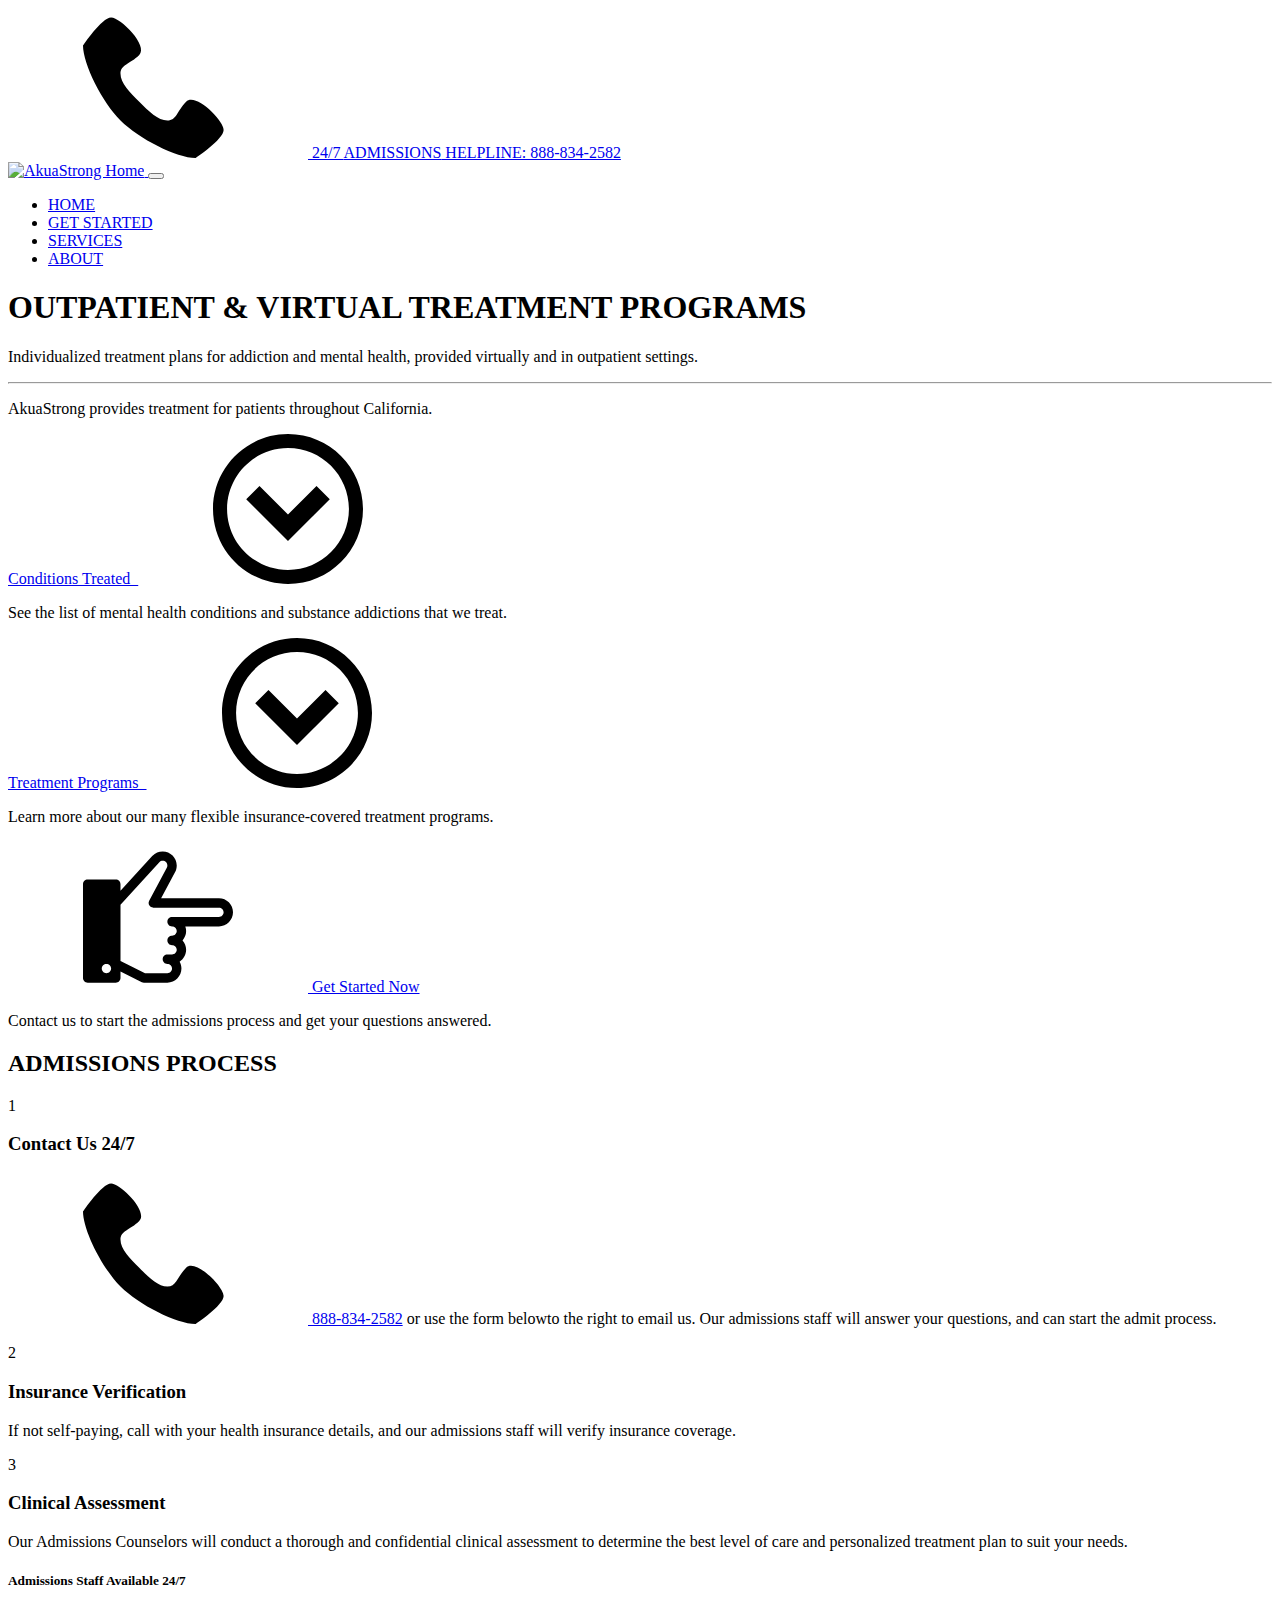
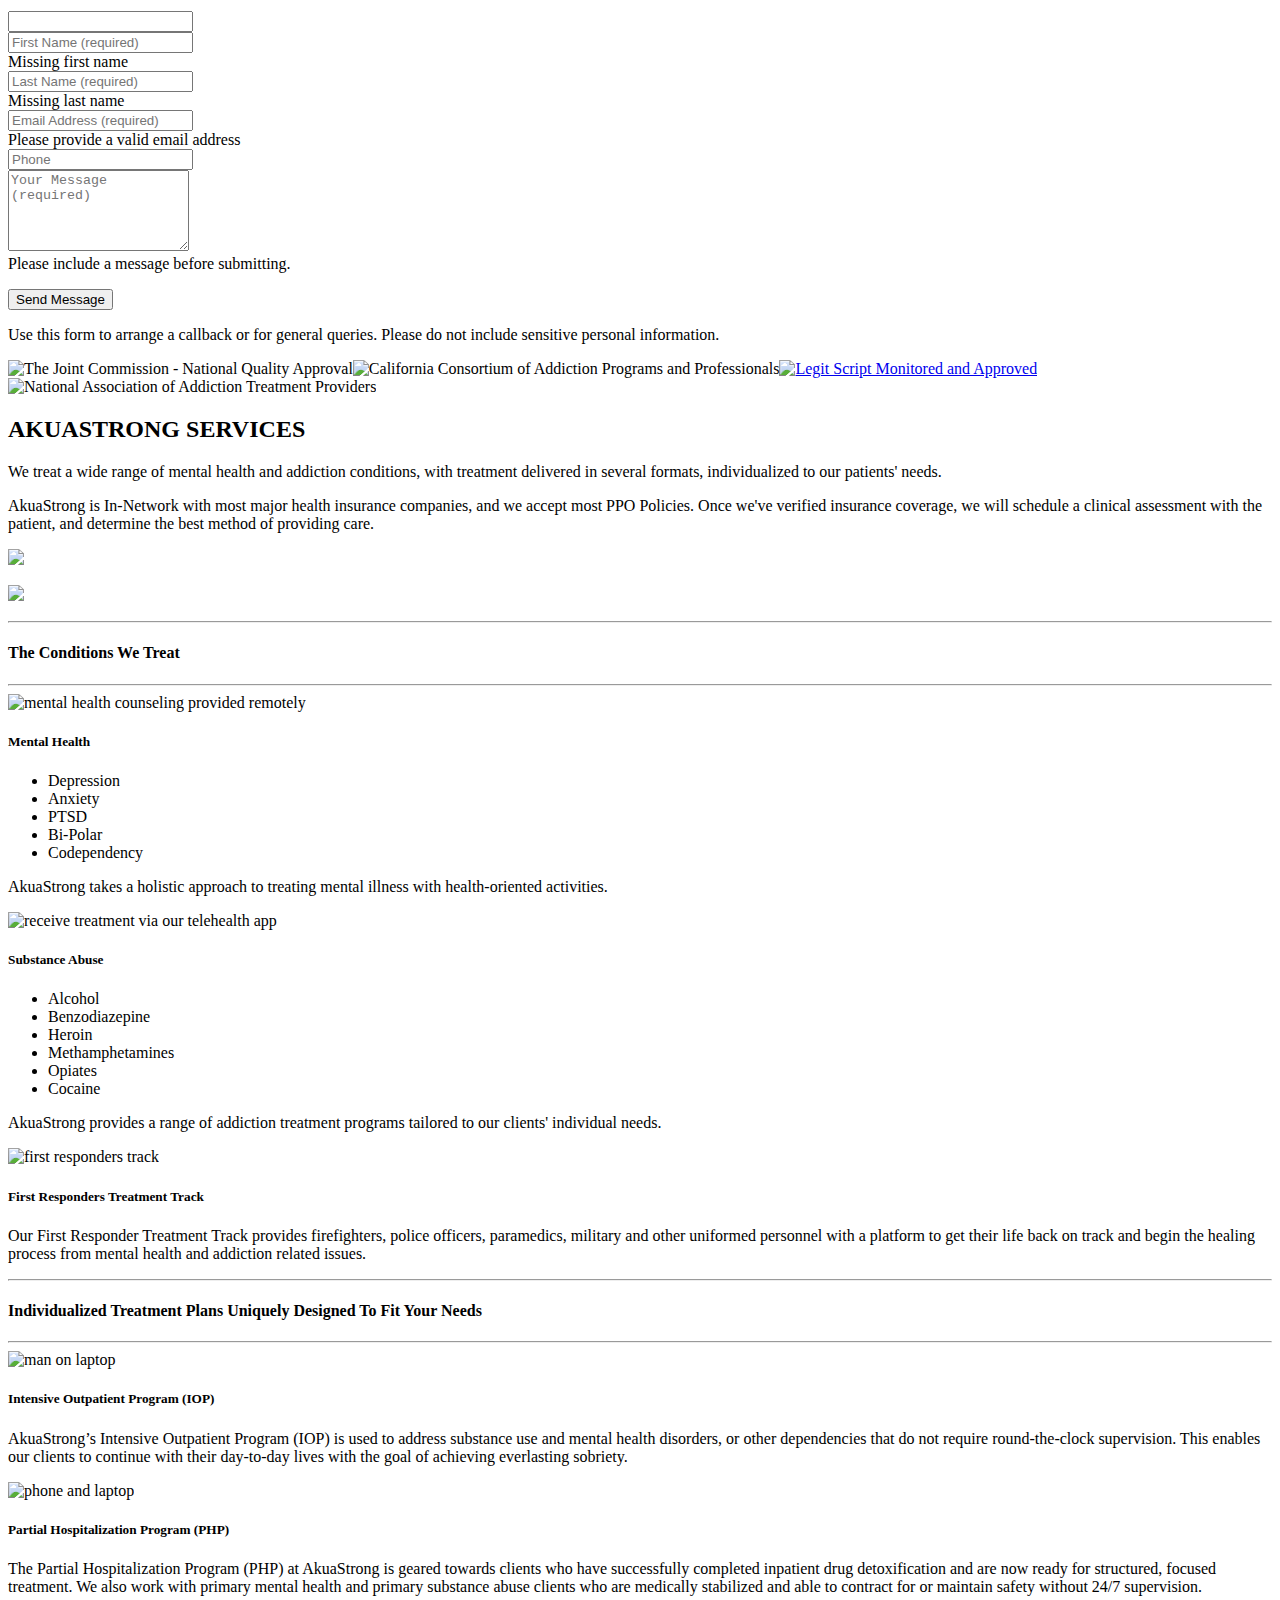
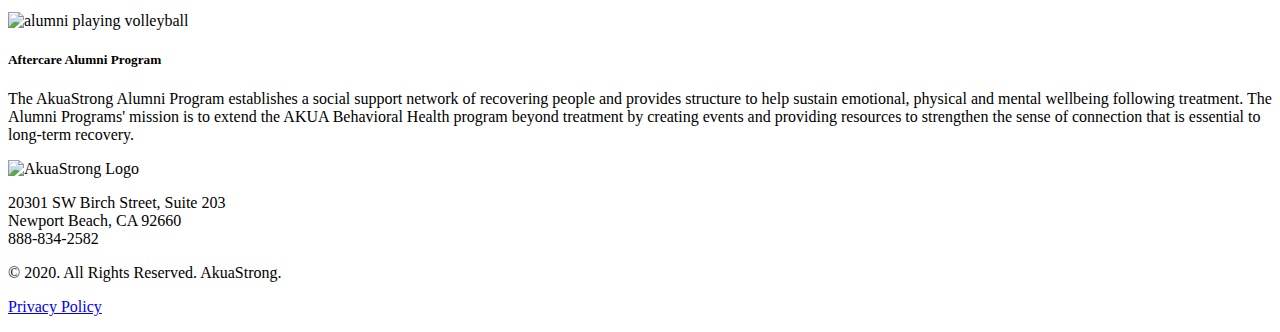
==== index.html @ c2edfc8f "add file" ====
<!DOCTYPE html><html lang="en"><head><meta charset="UTF-8"><script>(function(w,d,s,l,i){w[l]=w[l]||[];w[l].push({'gtm.start':new Date().getTime(),event:'gtm.js'});var f=d.getElementsByTagName(s)[0],j=d.createElement(s),dl=l!='dataLayer'?'&l='+l:'';j.async=true;j.src='https://www.googletagmanager.com/gtm.js?id='+i+dl;f.parentNode.insertBefore(j,f);})(window,document,'script','dataLayer','GTM-5LK37CJ');</script><meta name="viewport" content="width=device-width, initial-scale=1, shrink-to-fit=no"><link rel="shortcut icon" type="image/x-icon" href="images/favicon-082-32x32-1.png"><meta name="format-detection" content="telephone=no"><link rel="stylesheet" href="css/main.css"><meta name="robots" content="index, follow"/><title>Home Page | Akua Strong | Teletherapy for Mental Health and Addiction</title><meta name="description" content="Teletherapy for Mental Health and Addiction"></head><body data-spy="scroll" data-target="#navMenu" data-offset="104"><noscript><iframe src="https://www.googletagmanager.com/ns.html?id=GTM-5LK37CJ"height="0" width="0" style="display:none;visibility:hidden"></iframe></noscript><svg aria-hidden="true" style="position: absolute; width: 0; height: 0; overflow: hidden;" version="1.1"xmlns="http://www.w3.org/2000/svg" xmlns:xlink="http://www.w3.org/1999/xlink"><defs><symbol id="icon-phone" viewBox="0 0 32 32"><title>phone</title><path d="M22 20c-2 2-2 4-4 4s-4-2-6-4-4-4-4-6 2-2 4-4-4-8-6-8-6 6-6 6c0 4 4.109 12.109 8 16s12 8 16 8c0 0 6-4 6-6s-6-8-8-6z"></path></symbol><symbol id="icon-point-right" viewBox="0 0 32 32"><title>point-right</title><path d="M13 30h5c1.654 0 3-1.346 3-3 0-0.535-0.14-1.037-0.387-1.472 0.833-0.534 1.387-1.467 1.387-2.528 0-0.768-0.29-1.469-0.766-2 0.476-0.531 0.766-1.232 0.766-2 0-0.35-0.060-0.687-0.171-1h7.171c1.654 0 3-1.346 3-3s-1.346-3-3-3h-12.334l2.932-5.501c0.262-0.454 0.401-0.973 0.401-1.499 0-1.654-1.346-3-3-3-0.824 0-1.592 0.327-2.163 0.922-0.007 0.008-0.015 0.015-0.022 0.023l-6.815 7.474v-1.419c0-0.552-0.448-1-1-1h-6c-0.552 0-1 0.448-1 1v20c0 0.552 0.448 1 1 1h6c0.552 0 1-0.448 1-1v-1.382l4.553 2.276c0.139 0.069 0.292 0.106 0.447 0.106zM5 28c-0.552 0-1-0.448-1-1s0.448-1 1-1 1 0.448 1 1-0.448 1-1 1zM13.236 28l-5.236-2.618v-11.995l8.287-9.088c0.19-0.193 0.443-0.299 0.713-0.299 0.551 0 1 0.449 1 1 0 0.171-0.041 0.332-0.122 0.479-0.010 0.017-0.020 0.033-0.029 0.051l-3.732 7c-0.165 0.31-0.156 0.684 0.025 0.985s0.506 0.485 0.857 0.485h14c0.551 0 1 0.449 1 1s-0.449 1-1 1h-10c-0.552 0-1 0.448-1 1s0.448 1 1 1c0.551 0 1 0.449 1 1s-0.449 1-1 1c-0.552 0-1 0.448-1 1s0.448 1 1 1c0.551 0 1 0.449 1 1s-0.449 1-1 1h-1c-0.552 0-1 0.448-1 1s0.448 1 1 1c0.551 0 1 0.449 1 1s-0.449 1-1 1h-4.764z"></path></symbol><symbol id="icon-circle-up" viewBox="0 0 32 32"><title>circle-up</title><path d="M0 16c0 8.837 7.163 16 16 16s16-7.163 16-16-7.163-16-16-16-16 7.163-16 16zM29 16c0 7.18-5.82 13-13 13s-13-5.82-13-13 5.82-13 13-13 13 5.82 13 13z"></path><path d="M22.086 20.914l2.829-2.829-8.914-8.914-8.914 8.914 2.828 2.828 6.086-6.086z"></path></symbol><symbol id="icon-circle-down" viewBox="0 0 32 32"><title>circle-down</title><path d="M32 16c0-8.837-7.163-16-16-16s-16 7.163-16 16 7.163 16 16 16 16-7.163 16-16zM3 16c0-7.18 5.82-13 13-13s13 5.82 13 13-5.82 13-13 13-13-5.82-13-13z"></path><path d="M9.914 11.086l-2.829 2.829 8.914 8.914 8.914-8.914-2.828-2.828-6.086 6.086z"></path></symbol><symbol id="icon-enlarge2" viewBox="0 0 32 32"><title>enlarge2</title><path d="M32 0v13l-5-5-6 6-3-3 6-6-5-5zM14 21l-6 6 5 5h-13v-13l5 5 6-6z"></path></symbol><symbol id="icon-shrink2" viewBox="0 0 32 32"><title>shrink2</title><path d="M14 18v13l-5-5-6 6-3-3 6-6-5-5zM32 3l-6 6 5 5h-13v-13l5 5 6-6z"></path></symbol></defs></svg><header class="fixed-top shadow bg-gradient-dark"><div class="container-fluid p-0"><div id="actionbar" class="container-fluid bg-light px-0"><div class="row"><div class="col"><a class="btn btn-danger" href="tel:+1-888-834-2582" role="button"><svg class="icon icon-125 icon-phone"><use xlink:href="#icon-phone"></use></svg>&nbsp;24/7 <span class="d-none d-sm-inline-block">ADMISSIONS</span>&nbsp;HELPLINE: 888-834-2582 </a></div></div></div><div class="container px-0"><div id="nav-panel" class="navbar navbar-expand-md navbar-dark"><a class="logo" href="#top"> <img src="images/ASLogo-White.svg" height="50px" alt="AkuaStrong Home" class=""> </a><button class="navbar-toggler ml-auto" type="button" data-toggle="collapse" data-target="#navMenu"aria-controls="navMenu" aria-expanded="false" aria-label="Toggle navigation"><span class="navbar-toggler-icon"></span></button><nav class="collapse navbar-collapse" id="navMenu"><ul class="navbar-nav ml-auto text-nowrap"><li><a class="nav-link" href="#top" title="top of page">HOME</a></li><li><a class="nav-link" href="#contact-us" title="contact">GET STARTED</a></li><li><a class="nav-link" href="#services" title="frequently asked questions">SERVICES</a></li><li><a class="nav-link" href="about.html" title="About us">ABOUT</a></li></ul></nav></div></div></div></header><main><section id="top" class="container-fluid"><div id="hero-panel" class="row justify-content-center"><div class="col"><div class="container px-0 px-md-3"><div class="jumbotron"><div class="sg-blur-underneath mb-1"><h1>OUTPATIENT &amp; VIRTUAL TREATMENT PROGRAMS</h1></div><div class="sg-blur-underneath"><p class="lead text-max-width">Individualized treatment plans for addiction and mental health, provided virtually and in outpatient settings.</p></div><hr class="my-4 my-lg-5 border-info"><p class="lead font-weight-bold mb-4">AkuaStrong provides treatment for patients throughout California.</p></div></div></div></div></section><div class="container-fluid bg-gradient-secondary"><div class="row"><div class="col"><div id="hero-subpanel" class="container px-0"><div class="row justify-content-center no-gutters"><div class="col-12 col-sm-6 col-md-4"><aside class="card mx-3 mx-md-2 mx-lg-4"><div class="card-body"><a class="btn btn-secondary mb-2 stretched-link text-nowrap" href="#conditions-treated" role="button">Conditions Treated&nbsp;&nbsp;<svg class="icon icon-circle-down"><use xlink:href="#icon-circle-down"></use></svg></a><p>See the list of mental health conditions and substance addictions that we treat.</p></div></aside></div><div class="col-12 col-sm-6 col-md-4"><aside class="card mx-3 mx-md-2 mx-lg-4"><div class="card-body"><a class="btn btn-secondary mb-2 stretched-link text-nowrap" href="#treatment-programs" role="button">Treatment Programs&nbsp;&nbsp;<svg class="icon icon-circle-down"><use xlink:href="#icon-circle-down"></use></svg></a><p>Learn more about our many flexible insurance-covered treatment programs.</p></div></aside></div><div class="col-12 col-sm-6 col-md-4"><aside class="card mx-3 mx-md-2 mx-lg-4"><div class="card-body"><a class="btn btn-danger mb-2 stretched-link text-nowrap" href="#contact-us" role="button"><svg class="icon icon-point-right icon-125"><use xlink:href="#icon-point-right"></use></svg>&nbsp;Get Started Now</a><p>Contact us to start the admissions process and get your questions answered.</p></div></aside></div></div></div></div></div></div><div class="container-fluid sg-border-top-cyan"><div class="row justify-content-center"><div class="col"><section id="contact-us" class="container sg-main-section"><div class="row mb-2"><div class="col-12 col-md-6"><h2 class="">ADMISSIONS PROCESS</h2><div id="admit-process" class="container px-0"><div class="row mb-3"><div class="col-3"><div class="sg-circle mx-auto"><span>1</span></div></div><div class="col-9"><h3 class="text-dark">Contact Us 24/7</h3><p><a class="text-danger font-weight-bold" href="tel:+1-888-834-2582"><svg class="icon icon-phone"><use xlink:href="#icon-phone"></use></svg>&nbsp;888-834-2582</a> or use the form&nbsp;<span class="d-md-none">below</span><span class="d-none d-md-inline-block">to the right</span> to email us. Our admissions staff will answer your questions, and can start the admit process.</p></div></div><div class="row mb-3"><div class="col-3"><div class="sg-circle mx-auto"><span>2</span></div></div><div class="col-9"><h3 class="text-dark">Insurance Verification</h3><p>If not self-paying, call with your health insurance details, and our admissions staff will verify insurance coverage.</p></div></div><div class="row mb-3"><div class="col-3"><div class="sg-circle mx-auto"><span>3</span></div></div><div class="col-9"><h3 class="text-dark">Clinical Assessment</h3><p>Our Admissions Counselors will conduct a thorough and confidential clinical assessment to determine the best level of care and personalized treatment plan to suit your needs.</p></div></div></div></div><div id="contactform-container" class="col-12 col-md-6 p-3 mb-3 contactform-focus"><h5 class="text-center text-white bg-gradient-secondary rounded-lg py-1">Admissions Staff Available 24/7</h5><form name="sendmessageform" class="needs-validation" novalidate method="POST" data-netlify="true" netlify-honeypot="salutation" action="/confirm.html"><div class="form-row mb-3"><div class="col-2 d-none"><input id="salutation" type="text" name="salutation" class="form-control"></div><div class="col"><input id="first_contact_field" type="text" name="first_name" class="form-control" placeholder="First Name (required)" required aria-label="first name"><div class="invalid-feedback">Missing first name</div></div><div class="col"><input type="text" name="last_name" class="form-control" placeholder="Last Name (required)" required aria-label="last name"><div class="invalid-feedback">Missing last name</div></div></div><div class="form-row mb-3"><div class="col"><input id="input-email" oninput="updateSubject(this.value)" type="email" name="email" class="form-control" placeholder="Email Address (required)" required aria-label="provide email address"><div class="invalid-feedback">Please provide a valid email address</div><input id="output-email-subject" type="hidden" name="subject" value="webform submission"></div></div><div class="form-row mb-3"><div class="col"><input type="tel" name="phone" class="form-control" placeholder="Phone" aria-label="provide phone number"></div></div><div class="form-row mb-3"><div class="col"><textarea name="message" rows="5" class="form-control" placeholder="Your Message (required)" required aria-label="type your message"></textarea><div class="invalid-feedback">Please include a message before submitting.</div></div></div><div class="form-row"><div class="col"><p><button type="submit" class="btn btn-danger" aria-label="submit form">Send Message</button></p><p class="">Use this form to arrange a callback or for general queries. Please do not include sensitive personal information.</p></div></div></form></div></div><div id="cert-panel" class="row text-center"><div class="col-12 col-lg-6 justify-content-between"><img class="img-fluid my-2 mx-2 mx-md-4 mx-lg-2 mx-xl-4" src="images/JCAHO.png" alt="The Joint Commission - National Quality Approval"><img class="img-fluid my-2 mx-2 mx-md-4 mx-lg-2 mx-xl-4" src="images/CCAPP.png" alt="California Consortium of Addiction Programs and Professionals"><a href="https://www.legitscript.com/websites/akuastrong.com/" target="_blank" title="Verify LegitScript Approval"><img class="img-fluid my-2 mx-2 mx-md-4 mx-lg-2 mx-xl-4" src="https://static.legitscript.com/seals/7613308.png" alt="Legit Script Monitored and Approved"></a></div><div class="col-12 col-lg-6"><img class="img-fluid my-2 mx-1 mx-md-2 mx-lg-4" src="images/naatp.png" alt="National Association of Addiction Treatment Providers"></div></div></section></div></div></div><div class="container-fluid sg-border-top-cyan"><div class="row justify-content-center"><div class="col"><section id="services" class="container sg-main-section"><div class="row"><div class="col-12 col-sm-6 col-lg-5"><h2><span class="text-info">AKUA</span>STRONG SERVICES</h2><p class="sg-max-text-width">We treat a wide range of mental health and addiction conditions, with treatment delivered in several formats, individualized to our patients' needs.</p><p class="sg-max-text-width">AkuaStrong is In-Network with most major health insurance companies, and we accept most PPO Policies. Once we've verified insurance coverage, we will schedule a clinical assessment with the patient, and determine the best method of providing care.</p></div><div class="col-12 col-sm-6 col-lg-7"><div class="container"><div class="row"><div class="col-12 col-lg-6 text-center"><p><img class="img-fluid" src="images/in-network-panel.jpg"></p></div><div class="col-12 col-lg-6 text-center"><p><img class="img-fluid" src="images/accepted-ppo.jpg"></p></div></div></div></div></div><div id="conditions-treated"></div><div class="row"><div class="col my-4"><hr class="w-75 border-info"><h4 class="text-dark text-center">The Conditions We Treat</h4><hr class="w-75 border-info"></div></div><div class="row"><div class="col-12 col-lg-4 mb-3"><div class="sg-3set-card"><div class="row no-gutters align-items-center justify-content-center"><div class="col-md-4 col-lg-12 sg-3col-card-img-wrap bg-gradient-secondary"><img src="images/remote-counseling.jpg" class="card-img" alt="mental health counseling provided remotely"></div><div class="col-md-8 col-lg-12 sg-3col-card-body-wrap"><div class="card-body"><h5 class="card-title">Mental Health</h5><ul><li>Depression</li><li>Anxiety</li><li>PTSD</li><li>Bi-Polar</li><li>Codependency</li></ul><p class="card-text">AkuaStrong takes a holistic approach to treating mental illness with health-oriented activities.</p></div></div></div></div></div><div class="col-12 col-lg-4 mb-3"><div class="sg-3set-card"><div class="row no-gutters align-items-center justify-content-center"><div class="col-md-4 col-lg-12 sg-3col-card-img-wrap bg-gradient-secondary"><img src="images/telehealth-app.jpg" class="card-img" alt="receive treatment via our telehealth app"></div><div class="col-md-8 col-lg-12 sg-3col-card-body-wrap"><div class="card-body"><h5 class="card-title">Substance Abuse</h5><ul class="card-text"><li>Alcohol</li><li>Benzodiazepine</li><li>Heroin</li><li>Methamphetamines</li><li>Opiates</li><li>Cocaine</li></ul><p class="card-text">AkuaStrong provides a range of addiction treatment programs tailored to our clients' individual needs.</p></div></div></div></div></div><div class="col-12 col-lg-4 mb-3"><div class="sg-3set-card"><div class="row no-gutters align-items-center justify-content-center"><div class="col-md-4 col-lg-12 sg-3col-card-img-wrap bg-gradient-secondary"><img src="images/first-responders-treatment.jpg" class="card-img" alt="first responders track"></div><div class="col-md-8 col-lg-12 sg-3col-card-body-wrap"><div class="card-body"><h5 class="card-title">First Responders Treatment Track</h5><p class="card-text">Our First Responder Treatment Track provides firefighters, police officers, paramedics, military and other uniformed personnel with a platform to get their life back on track and begin the healing process from mental health and addiction related issues.</p></div></div></div></div></div></div><div id="treatment-programs"></div><div class="row"><div class="col my-4"><hr class="w-75 border-info"><h4 class="text-dark text-center">Individualized Treatment Plans Uniquely Designed To Fit Your Needs</h4><hr class="w-75 border-info"></div></div><div class="row"><div class="col-12 col-lg-4 mb-3"><div class="sg-3set-card"><div class="row no-gutters align-items-center justify-content-center"><div class="col-md-4 col-lg-12 sg-3col-card-img-wrap bg-gradient-secondary order-1"><img src="images/man-on-laptop.jpg" class="card-img" alt="man on laptop"></div><div class="col-md-8 col-lg-12 sg-3col-card-body-wrap order-0"><div class="card-body"><h5 class="card-title">Intensive Outpatient Program (IOP)</h5><p class="card-text">AkuaStrong’s Intensive Outpatient Program (IOP) is used to address substance use and mental health disorders, or other dependencies that do not require round-the-clock supervision. This enables our clients to continue with their day-to-day lives with the goal of achieving everlasting sobriety.</p></div></div></div></div></div><div class="col-12 col-lg-4 mb-3"><div class="sg-3set-card"><div class="row no-gutters align-items-center justify-content-center"><div class="col-md-4 col-lg-12 sg-3col-card-img-wrap bg-gradient-secondary order-1 order-md-0"><img src="images/phone-and-laptop.jpg" class="card-img" alt="phone and laptop"></div><div class="col-md-8 col-lg-12 sg-3col-card-body-wrap order-0 order-md-1"><div class="card-body"><h5 class="card-title">Partial Hospitalization Program (PHP)</h5><p class="card-text">The Partial Hospitalization Program (PHP) at AkuaStrong is geared towards clients who have successfully completed inpatient drug detoxification and are now ready for structured, focused treatment. We also work with primary mental health and primary substance abuse clients who are medically stabilized and able to contract for or maintain safety without 24/7 supervision.</p></div></div></div></div></div><div class="col-12 col-lg-4 mb-3"><div class="sg-3set-card"><div class="row no-gutters align-items-center justify-content-center"><div class="col-md-4 col-lg-12 sg-3col-card-img-wrap bg-gradient-secondary order-1"><img src="images/people-playing-volleyball.jpg" class="card-img" alt="alumni playing volleyball"></div><div class="col-md-8 col-lg-12 sg-3col-card-body-wrap order-0"><div class="card-body"><h5 class="card-title">Aftercare Alumni Program</h5><p class="card-text">The AkuaStrong Alumni Program establishes a social support network of recovering people and provides structure to help sustain emotional, physical and mental wellbeing following treatment. The Alumni Programs' mission is to extend the AKUA Behavioral Health program beyond treatment by creating events and providing resources to strengthen the sense of connection that is essential to long-term recovery.</p></div></div></div></div></div></div></section></div></div></div></main><footer class="py-5 bg-secondary text-white-50"><div class="container"><div class="row"><div class="col-lg-8"><p><img src="images/ASLogo-White.svg" height="50px" alt="AkuaStrong Logo"></p><p>20301 SW Birch Street, Suite 203<br/>Newport Beach, CA 92660<br/> 888-834-2582</p><p>&copy; 2020. All Rights Reserved. AkuaStrong.</p><p class="font-weight-bold"><a href="privacy-policy.html" class="text-white-50">Privacy Policy</a></p></div></div></div></footer><script src="js/jquery-3.5.1.slim.min.js"></script><script src="js/bootstrap.min.js"></script><script src="js/main.js"></script></body></html>
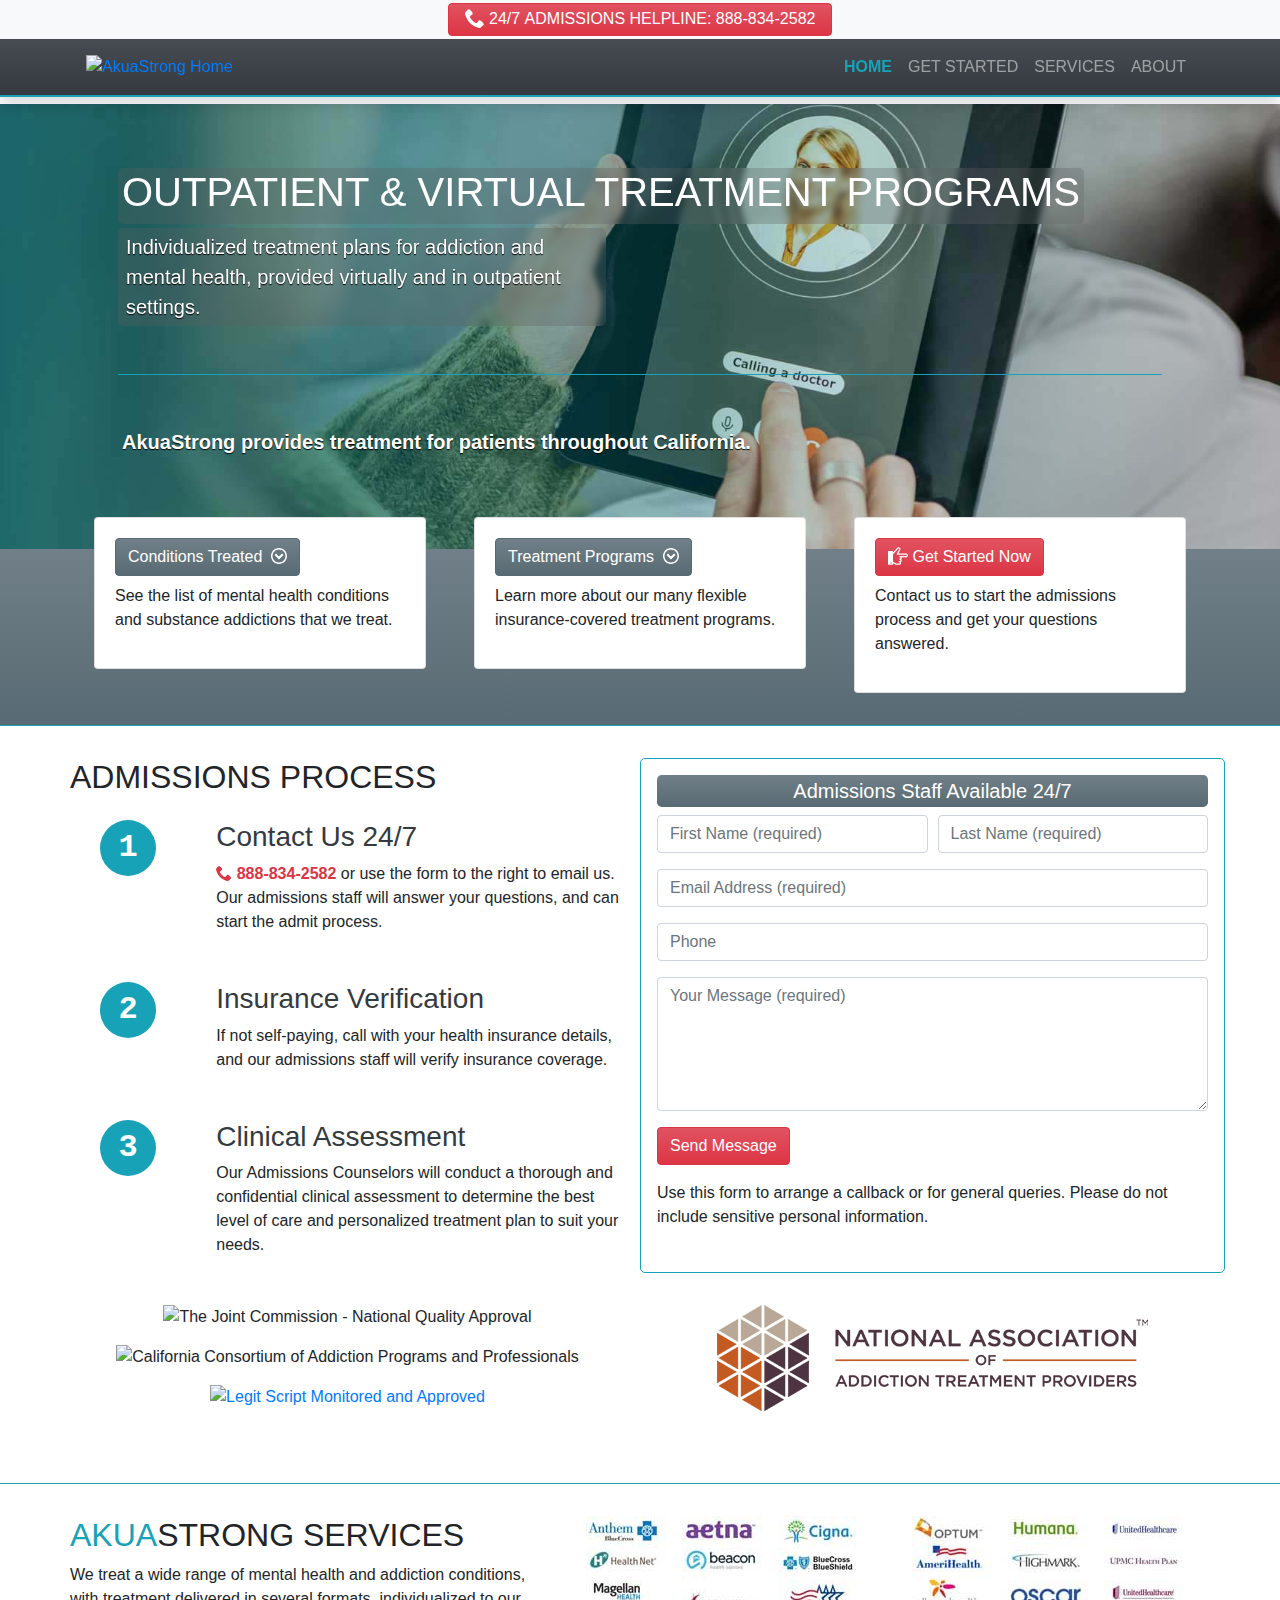
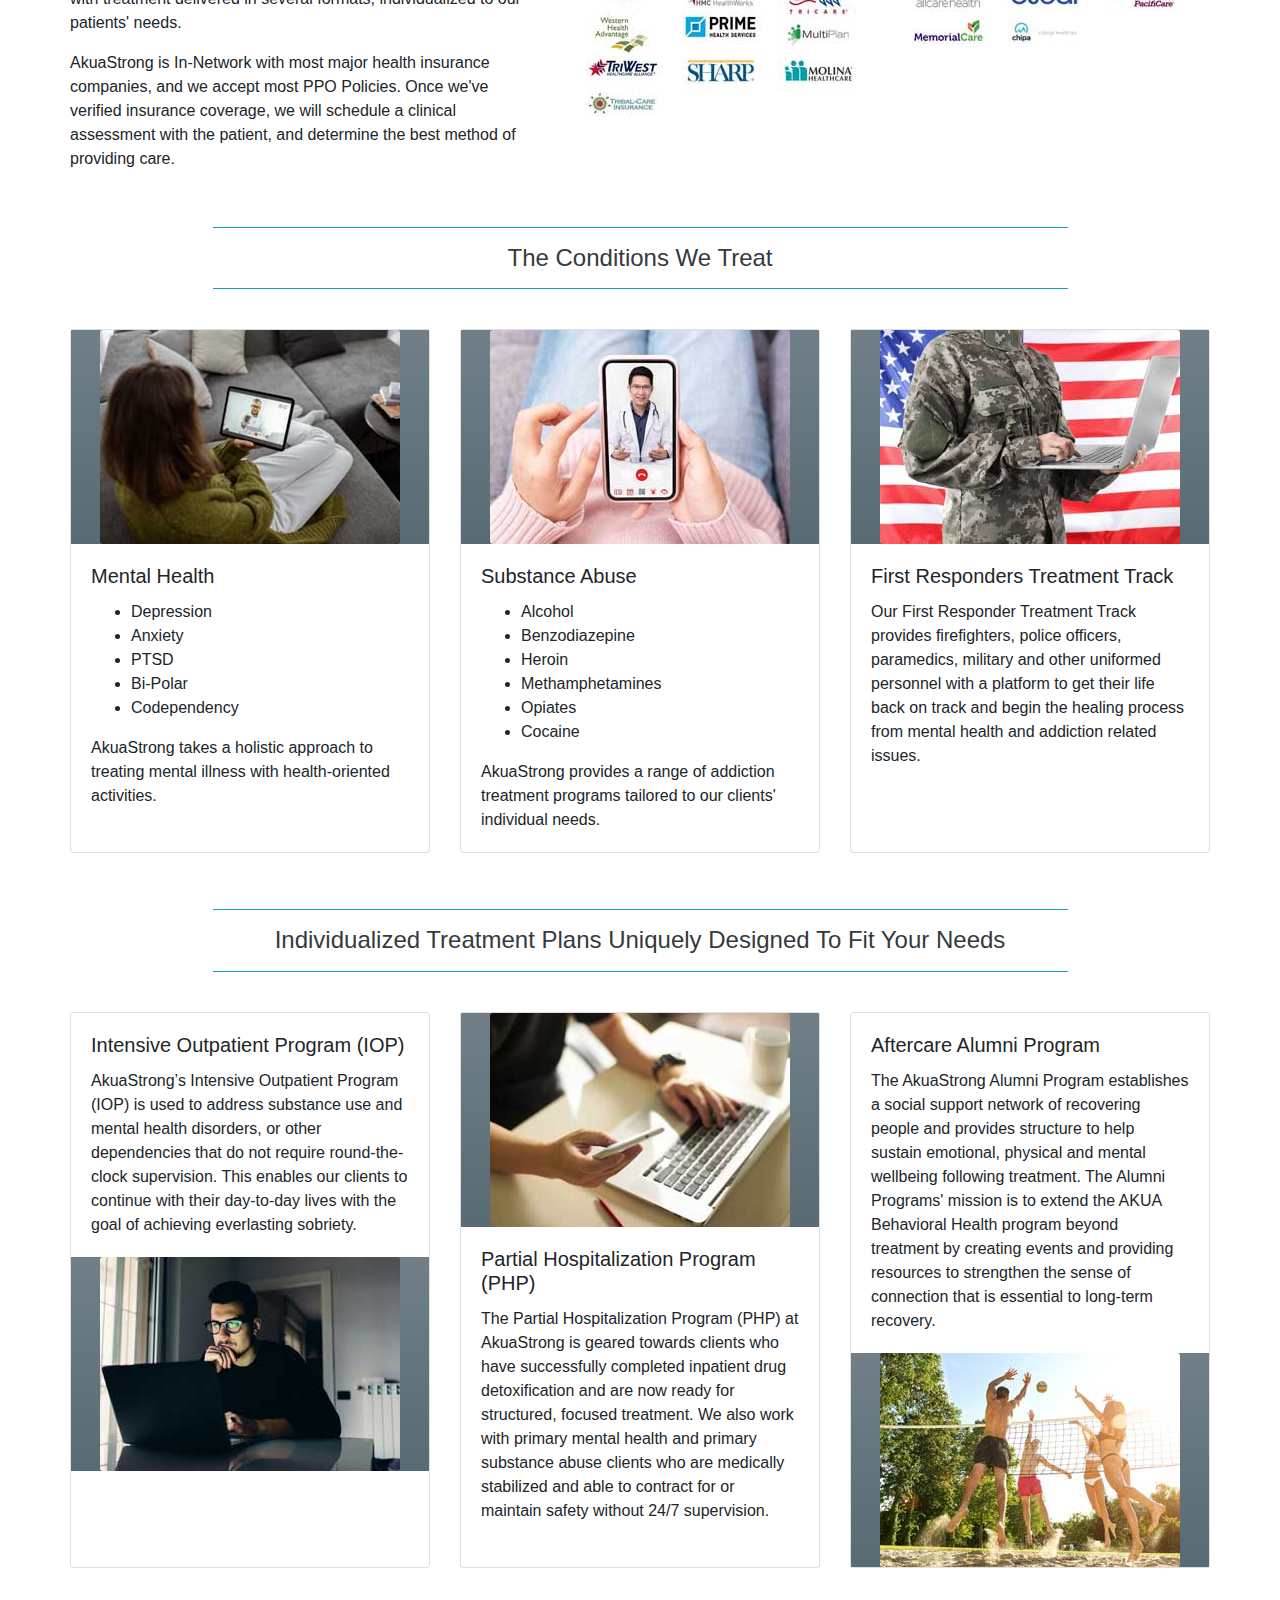
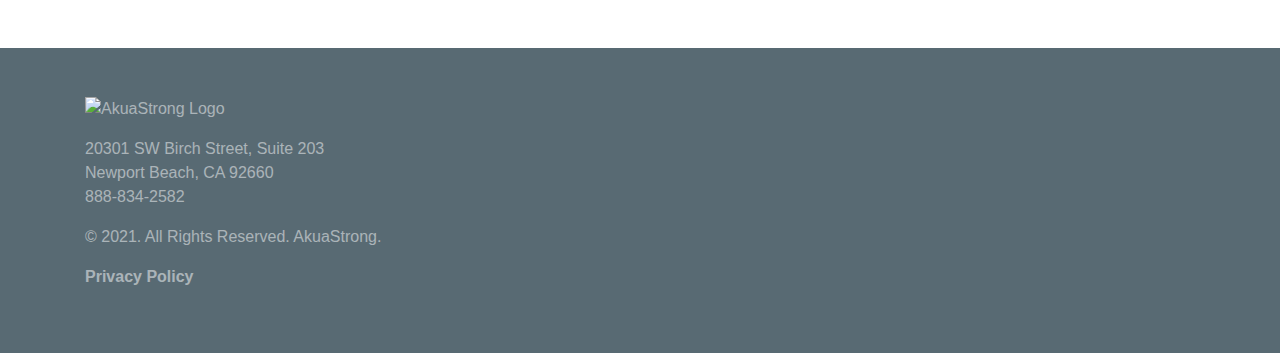
==== commit c8e17c36: "copyright year change" ====
--- a/index.html
+++ b/index.html
@@ -1 +1,2 @@
-<!DOCTYPE html><html lang="en"><head><meta charset="UTF-8"><script>(function(w,d,s,l,i){w[l]=w[l]||[];w[l].push({'gtm.start':new Date().getTime(),event:'gtm.js'});var f=d.getElementsByTagName(s)[0],j=d.createElement(s),dl=l!='dataLayer'?'&l='+l:'';j.async=true;j.src='https://www.googletagmanager.com/gtm.js?id='+i+dl;f.parentNode.insertBefore(j,f);})(window,document,'script','dataLayer','GTM-5LK37CJ');</script><meta name="viewport" content="width=device-width, initial-scale=1, shrink-to-fit=no"><link rel="shortcut icon" type="image/x-icon" href="images/favicon-082-32x32-1.png"><meta name="format-detection" content="telephone=no"><link rel="stylesheet" href="css/main.css"><meta name="robots" content="index, follow"/><title>Home Page | Akua Strong | Teletherapy for Mental Health and Addiction</title><meta name="description" content="Teletherapy for Mental Health and Addiction"></head><body data-spy="scroll" data-target="#navMenu" data-offset="104"><noscript><iframe src="https://www.googletagmanager.com/ns.html?id=GTM-5LK37CJ"height="0" width="0" style="display:none;visibility:hidden"></iframe></noscript><svg aria-hidden="true" style="position: absolute; width: 0; height: 0; overflow: hidden;" version="1.1"xmlns="http://www.w3.org/2000/svg" xmlns:xlink="http://www.w3.org/1999/xlink"><defs><symbol id="icon-phone" viewBox="0 0 32 32"><title>phone</title><path d="M22 20c-2 2-2 4-4 4s-4-2-6-4-4-4-4-6 2-2 4-4-4-8-6-8-6 6-6 6c0 4 4.109 12.109 8 16s12 8 16 8c0 0 6-4 6-6s-6-8-8-6z"></path></symbol><symbol id="icon-point-right" viewBox="0 0 32 32"><title>point-right</title><path d="M13 30h5c1.654 0 3-1.346 3-3 0-0.535-0.14-1.037-0.387-1.472 0.833-0.534 1.387-1.467 1.387-2.528 0-0.768-0.29-1.469-0.766-2 0.476-0.531 0.766-1.232 0.766-2 0-0.35-0.060-0.687-0.171-1h7.171c1.654 0 3-1.346 3-3s-1.346-3-3-3h-12.334l2.932-5.501c0.262-0.454 0.401-0.973 0.401-1.499 0-1.654-1.346-3-3-3-0.824 0-1.592 0.327-2.163 0.922-0.007 0.008-0.015 0.015-0.022 0.023l-6.815 7.474v-1.419c0-0.552-0.448-1-1-1h-6c-0.552 0-1 0.448-1 1v20c0 0.552 0.448 1 1 1h6c0.552 0 1-0.448 1-1v-1.382l4.553 2.276c0.139 0.069 0.292 0.106 0.447 0.106zM5 28c-0.552 0-1-0.448-1-1s0.448-1 1-1 1 0.448 1 1-0.448 1-1 1zM13.236 28l-5.236-2.618v-11.995l8.287-9.088c0.19-0.193 0.443-0.299 0.713-0.299 0.551 0 1 0.449 1 1 0 0.171-0.041 0.332-0.122 0.479-0.010 0.017-0.020 0.033-0.029 0.051l-3.732 7c-0.165 0.31-0.156 0.684 0.025 0.985s0.506 0.485 0.857 0.485h14c0.551 0 1 0.449 1 1s-0.449 1-1 1h-10c-0.552 0-1 0.448-1 1s0.448 1 1 1c0.551 0 1 0.449 1 1s-0.449 1-1 1c-0.552 0-1 0.448-1 1s0.448 1 1 1c0.551 0 1 0.449 1 1s-0.449 1-1 1h-1c-0.552 0-1 0.448-1 1s0.448 1 1 1c0.551 0 1 0.449 1 1s-0.449 1-1 1h-4.764z"></path></symbol><symbol id="icon-circle-up" viewBox="0 0 32 32"><title>circle-up</title><path d="M0 16c0 8.837 7.163 16 16 16s16-7.163 16-16-7.163-16-16-16-16 7.163-16 16zM29 16c0 7.18-5.82 13-13 13s-13-5.82-13-13 5.82-13 13-13 13 5.82 13 13z"></path><path d="M22.086 20.914l2.829-2.829-8.914-8.914-8.914 8.914 2.828 2.828 6.086-6.086z"></path></symbol><symbol id="icon-circle-down" viewBox="0 0 32 32"><title>circle-down</title><path d="M32 16c0-8.837-7.163-16-16-16s-16 7.163-16 16 7.163 16 16 16 16-7.163 16-16zM3 16c0-7.18 5.82-13 13-13s13 5.82 13 13-5.82 13-13 13-13-5.82-13-13z"></path><path d="M9.914 11.086l-2.829 2.829 8.914 8.914 8.914-8.914-2.828-2.828-6.086 6.086z"></path></symbol><symbol id="icon-enlarge2" viewBox="0 0 32 32"><title>enlarge2</title><path d="M32 0v13l-5-5-6 6-3-3 6-6-5-5zM14 21l-6 6 5 5h-13v-13l5 5 6-6z"></path></symbol><symbol id="icon-shrink2" viewBox="0 0 32 32"><title>shrink2</title><path d="M14 18v13l-5-5-6 6-3-3 6-6-5-5zM32 3l-6 6 5 5h-13v-13l5 5 6-6z"></path></symbol></defs></svg><header class="fixed-top shadow bg-gradient-dark"><div class="container-fluid p-0"><div id="actionbar" class="container-fluid bg-light px-0"><div class="row"><div class="col"><a class="btn btn-danger" href="tel:+1-888-834-2582" role="button"><svg class="icon icon-125 icon-phone"><use xlink:href="#icon-phone"></use></svg>&nbsp;24/7 <span class="d-none d-sm-inline-block">ADMISSIONS</span>&nbsp;HELPLINE: 888-834-2582 </a></div></div></div><div class="container px-0"><div id="nav-panel" class="navbar navbar-expand-md navbar-dark"><a class="logo" href="#top"> <img src="images/ASLogo-White.svg" height="50px" alt="AkuaStrong Home" class=""> </a><button class="navbar-toggler ml-auto" type="button" data-toggle="collapse" data-target="#navMenu"aria-controls="navMenu" aria-expanded="false" aria-label="Toggle navigation"><span class="navbar-toggler-icon"></span></button><nav class="collapse navbar-collapse" id="navMenu"><ul class="navbar-nav ml-auto text-nowrap"><li><a class="nav-link" href="#top" title="top of page">HOME</a></li><li><a class="nav-link" href="#contact-us" title="contact">GET STARTED</a></li><li><a class="nav-link" href="#services" title="frequently asked questions">SERVICES</a></li><li><a class="nav-link" href="about.html" title="About us">ABOUT</a></li></ul></nav></div></div></div></header><main><section id="top" class="container-fluid"><div id="hero-panel" class="row justify-content-center"><div class="col"><div class="container px-0 px-md-3"><div class="jumbotron"><div class="sg-blur-underneath mb-1"><h1>OUTPATIENT &amp; VIRTUAL TREATMENT PROGRAMS</h1></div><div class="sg-blur-underneath"><p class="lead text-max-width">Individualized treatment plans for addiction and mental health, provided virtually and in outpatient settings.</p></div><hr class="my-4 my-lg-5 border-info"><p class="lead font-weight-bold mb-4">AkuaStrong provides treatment for patients throughout California.</p></div></div></div></div></section><div class="container-fluid bg-gradient-secondary"><div class="row"><div class="col"><div id="hero-subpanel" class="container px-0"><div class="row justify-content-center no-gutters"><div class="col-12 col-sm-6 col-md-4"><aside class="card mx-3 mx-md-2 mx-lg-4"><div class="card-body"><a class="btn btn-secondary mb-2 stretched-link text-nowrap" href="#conditions-treated" role="button">Conditions Treated&nbsp;&nbsp;<svg class="icon icon-circle-down"><use xlink:href="#icon-circle-down"></use></svg></a><p>See the list of mental health conditions and substance addictions that we treat.</p></div></aside></div><div class="col-12 col-sm-6 col-md-4"><aside class="card mx-3 mx-md-2 mx-lg-4"><div class="card-body"><a class="btn btn-secondary mb-2 stretched-link text-nowrap" href="#treatment-programs" role="button">Treatment Programs&nbsp;&nbsp;<svg class="icon icon-circle-down"><use xlink:href="#icon-circle-down"></use></svg></a><p>Learn more about our many flexible insurance-covered treatment programs.</p></div></aside></div><div class="col-12 col-sm-6 col-md-4"><aside class="card mx-3 mx-md-2 mx-lg-4"><div class="card-body"><a class="btn btn-danger mb-2 stretched-link text-nowrap" href="#contact-us" role="button"><svg class="icon icon-point-right icon-125"><use xlink:href="#icon-point-right"></use></svg>&nbsp;Get Started Now</a><p>Contact us to start the admissions process and get your questions answered.</p></div></aside></div></div></div></div></div></div><div class="container-fluid sg-border-top-cyan"><div class="row justify-content-center"><div class="col"><section id="contact-us" class="container sg-main-section"><div class="row mb-2"><div class="col-12 col-md-6"><h2 class="">ADMISSIONS PROCESS</h2><div id="admit-process" class="container px-0"><div class="row mb-3"><div class="col-3"><div class="sg-circle mx-auto"><span>1</span></div></div><div class="col-9"><h3 class="text-dark">Contact Us 24/7</h3><p><a class="text-danger font-weight-bold" href="tel:+1-888-834-2582"><svg class="icon icon-phone"><use xlink:href="#icon-phone"></use></svg>&nbsp;888-834-2582</a> or use the form&nbsp;<span class="d-md-none">below</span><span class="d-none d-md-inline-block">to the right</span> to email us. Our admissions staff will answer your questions, and can start the admit process.</p></div></div><div class="row mb-3"><div class="col-3"><div class="sg-circle mx-auto"><span>2</span></div></div><div class="col-9"><h3 class="text-dark">Insurance Verification</h3><p>If not self-paying, call with your health insurance details, and our admissions staff will verify insurance coverage.</p></div></div><div class="row mb-3"><div class="col-3"><div class="sg-circle mx-auto"><span>3</span></div></div><div class="col-9"><h3 class="text-dark">Clinical Assessment</h3><p>Our Admissions Counselors will conduct a thorough and confidential clinical assessment to determine the best level of care and personalized treatment plan to suit your needs.</p></div></div></div></div><div id="contactform-container" class="col-12 col-md-6 p-3 mb-3 contactform-focus"><h5 class="text-center text-white bg-gradient-secondary rounded-lg py-1">Admissions Staff Available 24/7</h5><form name="sendmessageform" class="needs-validation" novalidate method="POST" data-netlify="true" netlify-honeypot="salutation" action="/confirm.html"><div class="form-row mb-3"><div class="col-2 d-none"><input id="salutation" type="text" name="salutation" class="form-control"></div><div class="col"><input id="first_contact_field" type="text" name="first_name" class="form-control" placeholder="First Name (required)" required aria-label="first name"><div class="invalid-feedback">Missing first name</div></div><div class="col"><input type="text" name="last_name" class="form-control" placeholder="Last Name (required)" required aria-label="last name"><div class="invalid-feedback">Missing last name</div></div></div><div class="form-row mb-3"><div class="col"><input id="input-email" oninput="updateSubject(this.value)" type="email" name="email" class="form-control" placeholder="Email Address (required)" required aria-label="provide email address"><div class="invalid-feedback">Please provide a valid email address</div><input id="output-email-subject" type="hidden" name="subject" value="webform submission"></div></div><div class="form-row mb-3"><div class="col"><input type="tel" name="phone" class="form-control" placeholder="Phone" aria-label="provide phone number"></div></div><div class="form-row mb-3"><div class="col"><textarea name="message" rows="5" class="form-control" placeholder="Your Message (required)" required aria-label="type your message"></textarea><div class="invalid-feedback">Please include a message before submitting.</div></div></div><div class="form-row"><div class="col"><p><button type="submit" class="btn btn-danger" aria-label="submit form">Send Message</button></p><p class="">Use this form to arrange a callback or for general queries. Please do not include sensitive personal information.</p></div></div></form></div></div><div id="cert-panel" class="row text-center"><div class="col-12 col-lg-6 justify-content-between"><img class="img-fluid my-2 mx-2 mx-md-4 mx-lg-2 mx-xl-4" src="images/JCAHO.png" alt="The Joint Commission - National Quality Approval"><img class="img-fluid my-2 mx-2 mx-md-4 mx-lg-2 mx-xl-4" src="images/CCAPP.png" alt="California Consortium of Addiction Programs and Professionals"><a href="https://www.legitscript.com/websites/akuastrong.com/" target="_blank" title="Verify LegitScript Approval"><img class="img-fluid my-2 mx-2 mx-md-4 mx-lg-2 mx-xl-4" src="https://static.legitscript.com/seals/7613308.png" alt="Legit Script Monitored and Approved"></a></div><div class="col-12 col-lg-6"><img class="img-fluid my-2 mx-1 mx-md-2 mx-lg-4" src="images/naatp.png" alt="National Association of Addiction Treatment Providers"></div></div></section></div></div></div><div class="container-fluid sg-border-top-cyan"><div class="row justify-content-center"><div class="col"><section id="services" class="container sg-main-section"><div class="row"><div class="col-12 col-sm-6 col-lg-5"><h2><span class="text-info">AKUA</span>STRONG SERVICES</h2><p class="sg-max-text-width">We treat a wide range of mental health and addiction conditions, with treatment delivered in several formats, individualized to our patients' needs.</p><p class="sg-max-text-width">AkuaStrong is In-Network with most major health insurance companies, and we accept most PPO Policies. Once we've verified insurance coverage, we will schedule a clinical assessment with the patient, and determine the best method of providing care.</p></div><div class="col-12 col-sm-6 col-lg-7"><div class="container"><div class="row"><div class="col-12 col-lg-6 text-center"><p><img class="img-fluid" src="images/in-network-panel.jpg"></p></div><div class="col-12 col-lg-6 text-center"><p><img class="img-fluid" src="images/accepted-ppo.jpg"></p></div></div></div></div></div><div id="conditions-treated"></div><div class="row"><div class="col my-4"><hr class="w-75 border-info"><h4 class="text-dark text-center">The Conditions We Treat</h4><hr class="w-75 border-info"></div></div><div class="row"><div class="col-12 col-lg-4 mb-3"><div class="sg-3set-card"><div class="row no-gutters align-items-center justify-content-center"><div class="col-md-4 col-lg-12 sg-3col-card-img-wrap bg-gradient-secondary"><img src="images/remote-counseling.jpg" class="card-img" alt="mental health counseling provided remotely"></div><div class="col-md-8 col-lg-12 sg-3col-card-body-wrap"><div class="card-body"><h5 class="card-title">Mental Health</h5><ul><li>Depression</li><li>Anxiety</li><li>PTSD</li><li>Bi-Polar</li><li>Codependency</li></ul><p class="card-text">AkuaStrong takes a holistic approach to treating mental illness with health-oriented activities.</p></div></div></div></div></div><div class="col-12 col-lg-4 mb-3"><div class="sg-3set-card"><div class="row no-gutters align-items-center justify-content-center"><div class="col-md-4 col-lg-12 sg-3col-card-img-wrap bg-gradient-secondary"><img src="images/telehealth-app.jpg" class="card-img" alt="receive treatment via our telehealth app"></div><div class="col-md-8 col-lg-12 sg-3col-card-body-wrap"><div class="card-body"><h5 class="card-title">Substance Abuse</h5><ul class="card-text"><li>Alcohol</li><li>Benzodiazepine</li><li>Heroin</li><li>Methamphetamines</li><li>Opiates</li><li>Cocaine</li></ul><p class="card-text">AkuaStrong provides a range of addiction treatment programs tailored to our clients' individual needs.</p></div></div></div></div></div><div class="col-12 col-lg-4 mb-3"><div class="sg-3set-card"><div class="row no-gutters align-items-center justify-content-center"><div class="col-md-4 col-lg-12 sg-3col-card-img-wrap bg-gradient-secondary"><img src="images/first-responders-treatment.jpg" class="card-img" alt="first responders track"></div><div class="col-md-8 col-lg-12 sg-3col-card-body-wrap"><div class="card-body"><h5 class="card-title">First Responders Treatment Track</h5><p class="card-text">Our First Responder Treatment Track provides firefighters, police officers, paramedics, military and other uniformed personnel with a platform to get their life back on track and begin the healing process from mental health and addiction related issues.</p></div></div></div></div></div></div><div id="treatment-programs"></div><div class="row"><div class="col my-4"><hr class="w-75 border-info"><h4 class="text-dark text-center">Individualized Treatment Plans Uniquely Designed To Fit Your Needs</h4><hr class="w-75 border-info"></div></div><div class="row"><div class="col-12 col-lg-4 mb-3"><div class="sg-3set-card"><div class="row no-gutters align-items-center justify-content-center"><div class="col-md-4 col-lg-12 sg-3col-card-img-wrap bg-gradient-secondary order-1"><img src="images/man-on-laptop.jpg" class="card-img" alt="man on laptop"></div><div class="col-md-8 col-lg-12 sg-3col-card-body-wrap order-0"><div class="card-body"><h5 class="card-title">Intensive Outpatient Program (IOP)</h5><p class="card-text">AkuaStrong’s Intensive Outpatient Program (IOP) is used to address substance use and mental health disorders, or other dependencies that do not require round-the-clock supervision. This enables our clients to continue with their day-to-day lives with the goal of achieving everlasting sobriety.</p></div></div></div></div></div><div class="col-12 col-lg-4 mb-3"><div class="sg-3set-card"><div class="row no-gutters align-items-center justify-content-center"><div class="col-md-4 col-lg-12 sg-3col-card-img-wrap bg-gradient-secondary order-1 order-md-0"><img src="images/phone-and-laptop.jpg" class="card-img" alt="phone and laptop"></div><div class="col-md-8 col-lg-12 sg-3col-card-body-wrap order-0 order-md-1"><div class="card-body"><h5 class="card-title">Partial Hospitalization Program (PHP)</h5><p class="card-text">The Partial Hospitalization Program (PHP) at AkuaStrong is geared towards clients who have successfully completed inpatient drug detoxification and are now ready for structured, focused treatment. We also work with primary mental health and primary substance abuse clients who are medically stabilized and able to contract for or maintain safety without 24/7 supervision.</p></div></div></div></div></div><div class="col-12 col-lg-4 mb-3"><div class="sg-3set-card"><div class="row no-gutters align-items-center justify-content-center"><div class="col-md-4 col-lg-12 sg-3col-card-img-wrap bg-gradient-secondary order-1"><img src="images/people-playing-volleyball.jpg" class="card-img" alt="alumni playing volleyball"></div><div class="col-md-8 col-lg-12 sg-3col-card-body-wrap order-0"><div class="card-body"><h5 class="card-title">Aftercare Alumni Program</h5><p class="card-text">The AkuaStrong Alumni Program establishes a social support network of recovering people and provides structure to help sustain emotional, physical and mental wellbeing following treatment. The Alumni Programs' mission is to extend the AKUA Behavioral Health program beyond treatment by creating events and providing resources to strengthen the sense of connection that is essential to long-term recovery.</p></div></div></div></div></div></div></section></div></div></div></main><footer class="py-5 bg-secondary text-white-50"><div class="container"><div class="row"><div class="col-lg-8"><p><img src="images/ASLogo-White.svg" height="50px" alt="AkuaStrong Logo"></p><p>20301 SW Birch Street, Suite 203<br/>Newport Beach, CA 92660<br/> 888-834-2582</p><p>&copy; 2020. All Rights Reserved. AkuaStrong.</p><p class="font-weight-bold"><a href="privacy-policy.html" class="text-white-50">Privacy Policy</a></p></div></div></div></footer><script src="js/jquery-3.5.1.slim.min.js"></script><script src="js/bootstrap.min.js"></script><script src="js/main.js"></script></body></html>+<!DOCTYPE html><html lang="en"><head><meta charset="UTF-8"><script>(function(w,d,s,l,i){w[l]=w[l]||[];w[l].push({'gtm.start':new Date().getTime(),event:'gtm.js'});var f=d.getElementsByTagName(s)[0],j=d.createElement(s),dl=l!='dataLayer'?'&l='+l:'';j.async=true;j.src='https://www.googletagmanager.com/gtm.js?id='+i+dl;f.parentNode.insertBefore(j,f);})(window,document,'script','dataLayer','GTM-5LK37CJ');</script><meta name="viewport" content="width=device-width, initial-scale=1, shrink-to-fit=no"><link rel="shortcut icon" type="image/x-icon" href="images/favicon-082-32x32-1.png"><meta name="format-detection" content="telephone=no"><link rel="stylesheet" href="css/main.css"><meta name="robots" content="index, follow"/><title>Home Page | Akua Strong | Teletherapy for Mental Health and Addiction</title><meta name="description" content="Teletherapy for Mental Health and Addiction"></head><body data-spy="scroll" data-target="#navMenu" data-offset="104"><noscript><iframe src="https://www.googletagmanager.com/ns.html?id=GTM-5LK37CJ"height="0" width="0" style="display:none;visibility:hidden"></iframe></noscript><svg aria-hidden="true" style="position: absolute; width: 0; height: 0; overflow: hidden;" version="1.1"xmlns="http://www.w3.org/2000/svg" xmlns:xlink="http://www.w3.org/1999/xlink"><defs><symbol id="icon-phone" viewBox="0 0 32 32"><title>phone</title><path d="M22 20c-2 2-2 4-4 4s-4-2-6-4-4-4-4-6 2-2 4-4-4-8-6-8-6 6-6 6c0 4 4.109 12.109 8 16s12 8 16 8c0 0 6-4 6-6s-6-8-8-6z"></path></symbol><symbol id="icon-point-right" viewBox="0 0 32 32"><title>point-right</title><path d="M13 30h5c1.654 0 3-1.346 3-3 0-0.535-0.14-1.037-0.387-1.472 0.833-0.534 1.387-1.467 1.387-2.528 0-0.768-0.29-1.469-0.766-2 0.476-0.531 0.766-1.232 0.766-2 0-0.35-0.060-0.687-0.171-1h7.171c1.654 0 3-1.346 3-3s-1.346-3-3-3h-12.334l2.932-5.501c0.262-0.454 0.401-0.973 0.401-1.499 0-1.654-1.346-3-3-3-0.824 0-1.592 0.327-2.163 0.922-0.007 0.008-0.015 0.015-0.022 0.023l-6.815 7.474v-1.419c0-0.552-0.448-1-1-1h-6c-0.552 0-1 0.448-1 1v20c0 0.552 0.448 1 1 1h6c0.552 0 1-0.448 1-1v-1.382l4.553 2.276c0.139 0.069 0.292 0.106 0.447 0.106zM5 28c-0.552 0-1-0.448-1-1s0.448-1 1-1 1 0.448 1 1-0.448 1-1 1zM13.236 28l-5.236-2.618v-11.995l8.287-9.088c0.19-0.193 0.443-0.299 0.713-0.299 0.551 0 1 0.449 1 1 0 0.171-0.041 0.332-0.122 0.479-0.010 0.017-0.020 0.033-0.029 0.051l-3.732 7c-0.165 0.31-0.156 0.684 0.025 0.985s0.506 0.485 0.857 0.485h14c0.551 0 1 0.449 1 1s-0.449 1-1 1h-10c-0.552 0-1 0.448-1 1s0.448 1 1 1c0.551 0 1 0.449 1 1s-0.449 1-1 1c-0.552 0-1 0.448-1 1s0.448 1 1 1c0.551 0 1 0.449 1 1s-0.449 1-1 1h-1c-0.552 0-1 0.448-1 1s0.448 1 1 1c0.551 0 1 0.449 1 1s-0.449 1-1 1h-4.764z"></path></symbol><symbol id="icon-circle-up" viewBox="0 0 32 32"><title>circle-up</title><path d="M0 16c0 8.837 7.163 16 16 16s16-7.163 16-16-7.163-16-16-16-16 7.163-16 16zM29 16c0 7.18-5.82 13-13 13s-13-5.82-13-13 5.82-13 13-13 13 5.82 13 13z"></path><path d="M22.086 20.914l2.829-2.829-8.914-8.914-8.914 8.914 2.828 2.828 6.086-6.086z"></path></symbol><symbol id="icon-circle-down" viewBox="0 0 32 32"><title>circle-down</title><path d="M32 16c0-8.837-7.163-16-16-16s-16 7.163-16 16 7.163 16 16 16 16-7.163 16-16zM3 16c0-7.18 5.82-13 13-13s13 5.82 13 13-5.82 13-13 13-13-5.82-13-13z"></path><path d="M9.914 11.086l-2.829 2.829 8.914 8.914 8.914-8.914-2.828-2.828-6.086 6.086z"></path></symbol><symbol id="icon-enlarge2" viewBox="0 0 32 32"><title>enlarge2</title><path d="M32 0v13l-5-5-6 6-3-3 6-6-5-5zM14 21l-6 6 5 5h-13v-13l5 5 6-6z"></path></symbol><symbol id="icon-shrink2" viewBox="0 0 32 32"><title>shrink2</title><path d="M14 18v13l-5-5-6 6-3-3 6-6-5-5zM32 3l-6 6 5 5h-13v-13l5 5 6-6z"></path></symbol></defs></svg><header class="fixed-top shadow bg-gradient-dark"><div class="container-fluid p-0"><div id="actionbar" class="container-fluid bg-light px-0"><div class="row"><div class="col"><a class="btn btn-danger" href="tel:+1-888-834-2582" role="button"><svg class="icon icon-125 icon-phone"><use xlink:href="#icon-phone"></use></svg>&nbsp;24/7 <span class="d-none d-sm-inline-block">ADMISSIONS</span>&nbsp;HELPLINE: 888-834-2582 </a></div></div></div><div class="container px-0"><div id="nav-panel" class="navbar navbar-expand-md navbar-dark"><a class="logo" href="#top"> <img src="images/ASLogo-White.svg" height="50px" alt="AkuaStrong Home" class=""> </a><button class="navbar-toggler ml-auto" type="button" data-toggle="collapse" data-target="#navMenu"aria-controls="navMenu" aria-expanded="false" aria-label="Toggle navigation"><span class="navbar-toggler-icon"></span></button><nav class="collapse navbar-collapse" id="navMenu"><ul class="navbar-nav ml-auto text-nowrap"><li><a class="nav-link" href="#top" title="top of page">HOME</a></li><li><a class="nav-link" href="#contact-us" title="contact">GET STARTED</a></li><li><a class="nav-link" href="#services" title="frequently asked questions">SERVICES</a></li><li><a class="nav-link" href="about.html" title="About us">ABOUT</a></li></ul></nav></div></div></div></header><main><section id="top" class="container-fluid"><div id="hero-panel" class="row justify-content-center"><div class="col"><div class="container px-0 px-md-3"><div class="jumbotron"><div class="sg-blur-underneath mb-1"><h1>OUTPATIENT &amp; VIRTUAL TREATMENT PROGRAMS</h1></div><div class="sg-blur-underneath"><p class="lead text-max-width">Individualized treatment plans for addiction and mental health, provided virtually and in outpatient settings.</p></div><hr class="my-4 my-lg-5 border-info"><p class="lead font-weight-bold mb-4">AkuaStrong provides treatment for patients throughout California.</p></div></div></div></div></section><div class="container-fluid bg-gradient-secondary"><div class="row"><div class="col"><div id="hero-subpanel" class="container px-0"><div class="row justify-content-center no-gutters"><div class="col-12 col-sm-6 col-md-4"><aside class="card mx-3 mx-md-2 mx-lg-4"><div class="card-body"><a class="btn btn-secondary mb-2 stretched-link text-nowrap" href="#conditions-treated" role="button">Conditions Treated&nbsp;&nbsp;<svg class="icon icon-circle-down"><use xlink:href="#icon-circle-down"></use></svg></a><p>See the list of mental health conditions and substance addictions that we treat.</p></div></aside></div><div class="col-12 col-sm-6 col-md-4"><aside class="card mx-3 mx-md-2 mx-lg-4"><div class="card-body"><a class="btn btn-secondary mb-2 stretched-link text-nowrap" href="#treatment-programs" role="button">Treatment Programs&nbsp;&nbsp;<svg class="icon icon-circle-down"><use xlink:href="#icon-circle-down"></use></svg></a><p>Learn more about our many flexible insurance-covered treatment programs.</p></div></aside></div><div class="col-12 col-sm-6 col-md-4"><aside class="card mx-3 mx-md-2 mx-lg-4"><div class="card-body"><a class="btn btn-danger mb-2 stretched-link text-nowrap" href="#contact-us" role="button"><svg class="icon icon-point-right icon-125"><use xlink:href="#icon-point-right"></use></svg>&nbsp;Get Started Now</a><p>Contact us to start the admissions process and get your questions answered.</p></div></aside></div></div></div></div></div></div><div class="container-fluid sg-border-top-cyan"><div class="row justify-content-center"><div class="col"><section id="contact-us" class="container sg-main-section"><div class="row mb-2"><div class="col-12 col-md-6"><h2 class="">ADMISSIONS PROCESS</h2><div id="admit-process" class="container px-0"><div class="row mb-3"><div class="col-3"><div class="sg-circle mx-auto"><span>1</span></div></div><div class="col-9"><h3 class="text-dark">Contact Us 24/7</h3><p><a class="text-danger font-weight-bold" href="tel:+1-888-834-2582"><svg class="icon icon-phone"><use xlink:href="#icon-phone"></use></svg>&nbsp;888-834-2582</a> or use the form&nbsp;<span class="d-md-none">below</span><span class="d-none d-md-inline-block">to the right</span> to email us. Our admissions staff will answer your questions, and can start the admit process.</p></div></div><div class="row mb-3"><div class="col-3"><div class="sg-circle mx-auto"><span>2</span></div></div><div class="col-9"><h3 class="text-dark">Insurance Verification</h3><p>If not self-paying, call with your health insurance details, and our admissions staff will verify insurance coverage.</p></div></div><div class="row mb-3"><div class="col-3"><div class="sg-circle mx-auto"><span>3</span></div></div><div class="col-9"><h3 class="text-dark">Clinical Assessment</h3><p>Our Admissions Counselors will conduct a thorough and confidential clinical assessment to determine the best level of care and personalized treatment plan to suit your needs.</p></div></div></div></div><div id="contactform-container" class="col-12 col-md-6 p-3 mb-3 contactform-focus"><h5 class="text-center text-white bg-gradient-secondary rounded-lg py-1">Admissions Staff Available 24/7</h5><form name="sendmessageform" class="needs-validation" novalidate method="POST" data-netlify="true" netlify-honeypot="salutation" action="/confirm.html"><div class="form-row mb-3"><div class="col-2 d-none"><input id="salutation" type="text" name="salutation" class="form-control"></div><div class="col"><input id="first_contact_field" type="text" name="first_name" class="form-control" placeholder="First Name (required)" required aria-label="first name"><div class="invalid-feedback">Missing first name</div></div><div class="col"><input type="text" name="last_name" class="form-control" placeholder="Last Name (required)" required aria-label="last name"><div class="invalid-feedback">Missing last name</div></div></div><div class="form-row mb-3"><div class="col"><input id="input-email" oninput="updateSubject(this.value)" type="email" name="email" class="form-control" placeholder="Email Address (required)" required aria-label="provide email address"><div class="invalid-feedback">Please provide a valid email address</div><input id="output-email-subject" type="hidden" name="subject" value="webform submission"></div></div><div class="form-row mb-3"><div class="col"><input type="tel" name="phone" class="form-control" placeholder="Phone" aria-label="provide phone number"></div></div><div class="form-row mb-3"><div class="col"><textarea name="message" rows="5" class="form-control" placeholder="Your Message (required)" required aria-label="type your message"></textarea><div class="invalid-feedback">Please include a message before submitting.</div></div></div><div class="form-row"><div class="col"><p><button type="submit" class="btn btn-danger" aria-label="submit form">Send Message</button></p><p class="">Use this form to arrange a callback or for general queries. Please do not include sensitive personal information.</p></div></div></form></div></div><div id="cert-panel" class="row text-center"><div class="col-12 col-lg-6 justify-content-between"><img class="img-fluid my-2 mx-2 mx-md-4 mx-lg-2 mx-xl-4" src="images/JCAHO.png" alt="The Joint Commission - National Quality Approval"><img class="img-fluid my-2 mx-2 mx-md-4 mx-lg-2 mx-xl-4" src="images/CCAPP.png" alt="California Consortium of Addiction Programs and Professionals"><a href="https://www.legitscript.com/websites/akuastrong.com/" target="_blank" title="Verify LegitScript Approval"><img class="img-fluid my-2 mx-2 mx-md-4 mx-lg-2 mx-xl-4" src="https://static.legitscript.com/seals/7613308.png" alt="Legit Script Monitored and Approved"></a></div><div class="col-12 col-lg-6"><img class="img-fluid my-2 mx-1 mx-md-2 mx-lg-4" src="images/naatp.png" alt="National Association of Addiction Treatment Providers"></div></div></section></div></div></div><div class="container-fluid sg-border-top-cyan"><div class="row justify-content-center"><div class="col"><section id="services" class="container sg-main-section"><div class="row"><div class="col-12 col-sm-6 col-lg-5"><h2><span class="text-info">AKUA</span>STRONG SERVICES</h2><p class="sg-max-text-width">We treat a wide range of mental health and addiction conditions, with treatment delivered in several formats, individualized to our patients' needs.</p><p class="sg-max-text-width">AkuaStrong is In-Network with most major health insurance companies, and we accept most PPO Policies. Once we've verified insurance coverage, we will schedule a clinical assessment with the patient, and determine the best method of providing care.</p></div><div class="col-12 col-sm-6 col-lg-7"><div class="container"><div class="row"><div class="col-12 col-lg-6 text-center"><p><img class="img-fluid" src="images/in-network-panel.jpg"></p></div><div class="col-12 col-lg-6 text-center"><p><img class="img-fluid" src="images/accepted-ppo.jpg">
+</p></div></div></div></div></div><div id="conditions-treated"></div><div class="row"><div class="col my-4"><hr class="w-75 border-info"><h4 class="text-dark text-center">The Conditions We Treat</h4><hr class="w-75 border-info"></div></div><div class="row"><div class="col-12 col-lg-4 mb-3"><div class="sg-3set-card"><div class="row no-gutters align-items-center justify-content-center"><div class="col-md-4 col-lg-12 sg-3col-card-img-wrap bg-gradient-secondary"><img src="images/remote-counseling.jpg" class="card-img" alt="mental health counseling provided remotely"></div><div class="col-md-8 col-lg-12 sg-3col-card-body-wrap"><div class="card-body"><h5 class="card-title">Mental Health</h5><ul><li>Depression</li><li>Anxiety</li><li>PTSD</li><li>Bi-Polar</li><li>Codependency</li></ul><p class="card-text">AkuaStrong takes a holistic approach to treating mental illness with health-oriented activities.</p></div></div></div></div></div><div class="col-12 col-lg-4 mb-3"><div class="sg-3set-card"><div class="row no-gutters align-items-center justify-content-center"><div class="col-md-4 col-lg-12 sg-3col-card-img-wrap bg-gradient-secondary"><img src="images/telehealth-app.jpg" class="card-img" alt="receive treatment via our telehealth app"></div><div class="col-md-8 col-lg-12 sg-3col-card-body-wrap"><div class="card-body"><h5 class="card-title">Substance Abuse</h5><ul class="card-text"><li>Alcohol</li><li>Benzodiazepine</li><li>Heroin</li><li>Methamphetamines</li><li>Opiates</li><li>Cocaine</li></ul><p class="card-text">AkuaStrong provides a range of addiction treatment programs tailored to our clients' individual needs.</p></div></div></div></div></div><div class="col-12 col-lg-4 mb-3"><div class="sg-3set-card"><div class="row no-gutters align-items-center justify-content-center"><div class="col-md-4 col-lg-12 sg-3col-card-img-wrap bg-gradient-secondary"><img src="images/first-responders-treatment.jpg" class="card-img" alt="first responders track"></div><div class="col-md-8 col-lg-12 sg-3col-card-body-wrap"><div class="card-body"><h5 class="card-title">First Responders Treatment Track</h5><p class="card-text">Our First Responder Treatment Track provides firefighters, police officers, paramedics, military and other uniformed personnel with a platform to get their life back on track and begin the healing process from mental health and addiction related issues.</p></div></div></div></div></div></div><div id="treatment-programs"></div><div class="row"><div class="col my-4"><hr class="w-75 border-info"><h4 class="text-dark text-center">Individualized Treatment Plans Uniquely Designed To Fit Your Needs</h4><hr class="w-75 border-info"></div></div><div class="row"><div class="col-12 col-lg-4 mb-3"><div class="sg-3set-card"><div class="row no-gutters align-items-center justify-content-center"><div class="col-md-4 col-lg-12 sg-3col-card-img-wrap bg-gradient-secondary order-1"><img src="images/man-on-laptop.jpg" class="card-img" alt="man on laptop"></div><div class="col-md-8 col-lg-12 sg-3col-card-body-wrap order-0"><div class="card-body"><h5 class="card-title">Intensive Outpatient Program (IOP)</h5><p class="card-text">AkuaStrong’s Intensive Outpatient Program (IOP) is used to address substance use and mental health disorders, or other dependencies that do not require round-the-clock supervision. This enables our clients to continue with their day-to-day lives with the goal of achieving everlasting sobriety.</p></div></div></div></div></div><div class="col-12 col-lg-4 mb-3"><div class="sg-3set-card"><div class="row no-gutters align-items-center justify-content-center"><div class="col-md-4 col-lg-12 sg-3col-card-img-wrap bg-gradient-secondary order-1 order-md-0"><img src="images/phone-and-laptop.jpg" class="card-img" alt="phone and laptop"></div><div class="col-md-8 col-lg-12 sg-3col-card-body-wrap order-0 order-md-1"><div class="card-body"><h5 class="card-title">Partial Hospitalization Program (PHP)</h5><p class="card-text">The Partial Hospitalization Program (PHP) at AkuaStrong is geared towards clients who have successfully completed inpatient drug detoxification and are now ready for structured, focused treatment. We also work with primary mental health and primary substance abuse clients who are medically stabilized and able to contract for or maintain safety without 24/7 supervision.</p></div></div></div></div></div><div class="col-12 col-lg-4 mb-3"><div class="sg-3set-card"><div class="row no-gutters align-items-center justify-content-center"><div class="col-md-4 col-lg-12 sg-3col-card-img-wrap bg-gradient-secondary order-1"><img src="images/people-playing-volleyball.jpg" class="card-img" alt="alumni playing volleyball"></div><div class="col-md-8 col-lg-12 sg-3col-card-body-wrap order-0"><div class="card-body"><h5 class="card-title">Aftercare Alumni Program</h5><p class="card-text">The AkuaStrong Alumni Program establishes a social support network of recovering people and provides structure to help sustain emotional, physical and mental wellbeing following treatment. The Alumni Programs' mission is to extend the AKUA Behavioral Health program beyond treatment by creating events and providing resources to strengthen the sense of connection that is essential to long-term recovery.</p></div></div></div></div></div></div></section></div></div></div></main><footer class="py-5 bg-secondary text-white-50"><div class="container"><div class="row"><div class="col-lg-8"><p><img src="images/ASLogo-White.svg" height="50px" alt="AkuaStrong Logo"></p><p>20301 SW Birch Street, Suite 203<br/>Newport Beach, CA 92660<br/> 888-834-2582</p><p>&copy; 2021. All Rights Reserved. AkuaStrong.</p><p class="font-weight-bold"><a href="privacy-policy.html" class="text-white-50">Privacy Policy</a></p></div></div></div></footer><script src="js/jquery-3.5.1.slim.min.js"></script><script src="js/bootstrap.min.js"></script><script src="js/main.js"></script></body></html>--- a/css/main.css
+++ b/css/main.css
@@ -0,0 +1,6 @@
+﻿html{scroll-behavior:smooth;min-width:320px}body{padding-top:104px}main .sg-border-top-cyan{border-top:1px solid #17a2b8}.sg-max-text-width{max-width:35em}section::before,#conditions-treated::before,#treatment-programs::before{content:"";display:block;height:104px;margin-top:-104px;visibility:hidden}.sg-main-section{padding:0 !important}.sg-main-section>:first-child{margin-top:2rem}.sg-main-section>:last-child{margin-bottom:4rem}.sg-round-img{border-radius:50%}#contactform-container{border-radius:5px;border:1px solid #17a2b8}#contact-us:target #contactform-container{border:3px solid #17a2b8}.icon{display:inline-block;width:1em;height:1em;stroke-width:0;stroke:currentColor;fill:currentColor;top:-0.125em;position:relative}.icon-125{width:1.25em;height:1.25em}.icon-150{width:1.5em;height:1.5em}.icon-bubbles{width:1.125em}header{border-bottom:2px solid #17a2b8}#actionbar{padding:.2rem 0}#actionbar .col{text-align:center}#actionbar a.btn{font-weight:400;font-style:normal;padding:.2rem 1rem}#actionbar a:hover{text-decoration:none}.sg-blur-underneath{display:inline-block;background-color:rgba(96,96,96,.3);border-radius:5px;-webkit-backdrop-filter:blur(3px);backdrop-filter:blur(3px);padding:0 .25rem}.sg-blur-underneath-info{display:inline-block;background-color:rgba(23,162,184,.3);border-radius:5px;-webkit-backdrop-filter:blur(3px);backdrop-filter:blur(3px);padding:0 .25rem}.text-max-width{max-width:30rem}/*!
+ * Bootstrap v4.5.2 (https://getbootstrap.com/)
+ * Copyright 2011-2020 The Bootstrap Authors
+ * Copyright 2011-2020 Twitter, Inc.
+ * Licensed under MIT (https://github.com/twbs/bootstrap/blob/main/LICENSE)
+ */:root{--blue: #007bff;--indigo: #6610f2;--purple: #6f42c1;--pink: #e83e8c;--red: #dc3545;--orange: #fd7e14;--yellow: #ffc107;--green: #28a745;--teal: #20c997;--cyan: #17a2b8;--white: #fff;--gray: #6c757d;--gray-dark: #343a40;--primary: #007bff;--secondary: #586a73;--success: #28a745;--info: #17a2b8;--warning: #ffc107;--danger: #dc3545;--light: #f8f9fa;--dark: #343a40;--breakpoint-xs: 0;--breakpoint-sm: 576px;--breakpoint-md: 768px;--breakpoint-lg: 992px;--breakpoint-xl: 1200px;--font-family-sans-serif: -apple-system, BlinkMacSystemFont, "Segoe UI", Roboto, "Helvetica Neue", Arial, "Noto Sans", sans-serif, "Apple Color Emoji", "Segoe UI Emoji", "Segoe UI Symbol", "Noto Color Emoji";--font-family-monospace: SFMono-Regular, Menlo, Monaco, Consolas, "Liberation Mono", "Courier New", monospace}*,*::before,*::after{box-sizing:border-box}html{font-family:sans-serif;line-height:1.15;-webkit-text-size-adjust:100%;-webkit-tap-highlight-color:rgba(0,0,0,0)}article,aside,figcaption,figure,footer,header,hgroup,main,nav,section{display:block}body{margin:0;font-family:-apple-system,BlinkMacSystemFont,"Segoe UI",Roboto,"Helvetica Neue",Arial,"Noto Sans",sans-serif,"Apple Color Emoji","Segoe UI Emoji","Segoe UI Symbol","Noto Color Emoji";font-size:1rem;font-weight:400;line-height:1.5;color:#212529;text-align:left;background-color:#fff}[tabindex="-1"]:focus:not(:focus-visible){outline:0 !important}hr{box-sizing:content-box;height:0;overflow:visible}h1,h2,h3,h4,h5,h6{margin-top:0;margin-bottom:.5rem}p{margin-top:0;margin-bottom:1rem}abbr[title],abbr[data-original-title]{text-decoration:underline;text-decoration:underline dotted;cursor:help;border-bottom:0;text-decoration-skip-ink:none}address{margin-bottom:1rem;font-style:normal;line-height:inherit}ol,ul,dl{margin-top:0;margin-bottom:1rem}ol ol,ul ul,ol ul,ul ol{margin-bottom:0}dt{font-weight:700}dd{margin-bottom:.5rem;margin-left:0}blockquote{margin:0 0 1rem}b,strong{font-weight:bolder}small{font-size:80%}sub,sup{position:relative;font-size:75%;line-height:0;vertical-align:baseline}sub{bottom:-0.25em}sup{top:-0.5em}a{color:#007bff;text-decoration:none;background-color:transparent}a:hover{color:#0056b3;text-decoration:underline}a:not([href]):not([class]){color:inherit;text-decoration:none}a:not([href]):not([class]):hover{color:inherit;text-decoration:none}pre,code,kbd,samp{font-family:SFMono-Regular,Menlo,Monaco,Consolas,"Liberation Mono","Courier New",monospace;font-size:1em}pre{margin-top:0;margin-bottom:1rem;overflow:auto;-ms-overflow-style:scrollbar}figure{margin:0 0 1rem}img{vertical-align:middle;border-style:none}svg{overflow:hidden;vertical-align:middle}table{border-collapse:collapse}caption{padding-top:.75rem;padding-bottom:.75rem;color:#6c757d;text-align:left;caption-side:bottom}th{text-align:inherit}label{display:inline-block;margin-bottom:.5rem}button{border-radius:0}button:focus{outline:1px dotted;outline:5px auto -webkit-focus-ring-color}input,button,select,optgroup,textarea{margin:0;font-family:inherit;font-size:inherit;line-height:inherit}button,input{overflow:visible}button,select{text-transform:none}[role=button]{cursor:pointer}select{word-wrap:normal}button,[type=button],[type=reset],[type=submit]{-webkit-appearance:button}button:not(:disabled),[type=button]:not(:disabled),[type=reset]:not(:disabled),[type=submit]:not(:disabled){cursor:pointer}button::-moz-focus-inner,[type=button]::-moz-focus-inner,[type=reset]::-moz-focus-inner,[type=submit]::-moz-focus-inner{padding:0;border-style:none}input[type=radio],input[type=checkbox]{box-sizing:border-box;padding:0}textarea{overflow:auto;resize:vertical}fieldset{min-width:0;padding:0;margin:0;border:0}legend{display:block;width:100%;max-width:100%;padding:0;margin-bottom:.5rem;font-size:1.5rem;line-height:inherit;color:inherit;white-space:normal}@media(max-width: 1200px){legend{font-size:calc(1.275rem + 0.3vw)}}progress{vertical-align:baseline}[type=number]::-webkit-inner-spin-button,[type=number]::-webkit-outer-spin-button{height:auto}[type=search]{outline-offset:-2px;-webkit-appearance:none}[type=search]::-webkit-search-decoration{-webkit-appearance:none}::-webkit-file-upload-button{font:inherit;-webkit-appearance:button}output{display:inline-block}summary{display:list-item;cursor:pointer}template{display:none}[hidden]{display:none !important}h1,h2,h3,h4,h5,h6,.h1,.h2,.h3,.h4,.h5,.h6{margin-bottom:.5rem;font-weight:500;line-height:1.2}h1,.h1{font-size:2.5rem}@media(max-width: 1200px){h1,.h1{font-size:calc(1.375rem + 1.5vw)}}h2,.h2{font-size:2rem}@media(max-width: 1200px){h2,.h2{font-size:calc(1.325rem + 0.9vw)}}h3,.h3{font-size:1.75rem}@media(max-width: 1200px){h3,.h3{font-size:calc(1.3rem + 0.6vw)}}h4,.h4{font-size:1.5rem}@media(max-width: 1200px){h4,.h4{font-size:calc(1.275rem + 0.3vw)}}h5,.h5{font-size:1.25rem}h6,.h6{font-size:1rem}.lead{font-size:1.25rem;font-weight:300}.display-1{font-size:6rem;font-weight:300;line-height:1.2}@media(max-width: 1200px){.display-1{font-size:calc(1.725rem + 5.7vw)}}.display-2{font-size:5.5rem;font-weight:300;line-height:1.2}@media(max-width: 1200px){.display-2{font-size:calc(1.675rem + 5.1vw)}}.display-3{font-size:4.5rem;font-weight:300;line-height:1.2}@media(max-width: 1200px){.display-3{font-size:calc(1.575rem + 3.9vw)}}.display-4{font-size:3.5rem;font-weight:300;line-height:1.2}@media(max-width: 1200px){.display-4{font-size:calc(1.475rem + 2.7vw)}}hr{margin-top:1rem;margin-bottom:1rem;border:0;border-top:1px solid rgba(0,0,0,.1)}small,.small{font-size:80%;font-weight:400}mark,.mark{padding:.2em;background-color:#fcf8e3}.list-unstyled{padding-left:0;list-style:none}.list-inline{padding-left:0;list-style:none}.list-inline-item{display:inline-block}.list-inline-item:not(:last-child){margin-right:.5rem}.initialism{font-size:90%;text-transform:uppercase}.blockquote{margin-bottom:1rem;font-size:1.25rem}.blockquote-footer{display:block;font-size:80%;color:#6c757d}.blockquote-footer::before{content:"— "}.img-fluid{max-width:100%;height:auto}.img-thumbnail{padding:.25rem;background-color:#fff;border:1px solid #dee2e6;border-radius:.25rem;max-width:100%;height:auto}.figure{display:inline-block}.figure-img{margin-bottom:.5rem;line-height:1}.figure-caption{font-size:90%;color:#6c757d}.container,.container-fluid,.container-xl,.container-lg,.container-md,.container-sm{width:100%;padding-right:15px;padding-left:15px;margin-right:auto;margin-left:auto}@media(min-width: 576px){.container-sm,.container{max-width:540px}}@media(min-width: 768px){.container-md,.container-sm,.container{max-width:720px}}@media(min-width: 992px){.container-lg,.container-md,.container-sm,.container{max-width:960px}}@media(min-width: 1200px){.container-xl,.container-lg,.container-md,.container-sm,.container{max-width:1140px}}.row{display:flex;flex-wrap:wrap;margin-right:-15px;margin-left:-15px}.no-gutters{margin-right:0;margin-left:0}.no-gutters>.col,.no-gutters>[class*=col-]{padding-right:0;padding-left:0}.col-xl,.col-xl-auto,.col-xl-12,.col-xl-11,.col-xl-10,.col-xl-9,.col-xl-8,.col-xl-7,.col-xl-6,.col-xl-5,.col-xl-4,.col-xl-3,.col-xl-2,.col-xl-1,.col-lg,.col-lg-auto,.col-lg-12,.col-lg-11,.col-lg-10,.col-lg-9,.col-lg-8,.col-lg-7,.col-lg-6,.col-lg-5,.col-lg-4,.col-lg-3,.col-lg-2,.col-lg-1,.col-md,.col-md-auto,.col-md-12,.col-md-11,.col-md-10,.col-md-9,.col-md-8,.col-md-7,.col-md-6,.col-md-5,.col-md-4,.col-md-3,.col-md-2,.col-md-1,.col-sm,.col-sm-auto,.col-sm-12,.col-sm-11,.col-sm-10,.col-sm-9,.col-sm-8,.col-sm-7,.col-sm-6,.col-sm-5,.col-sm-4,.col-sm-3,.col-sm-2,.col-sm-1,.col,.col-auto,.col-12,.col-11,.col-10,.col-9,.col-8,.col-7,.col-6,.col-5,.col-4,.col-3,.col-2,.col-1{position:relative;width:100%;padding-right:15px;padding-left:15px}.col{flex-basis:0;flex-grow:1;max-width:100%}.row-cols-1>*{flex:0 0 100%;max-width:100%}.row-cols-2>*{flex:0 0 50%;max-width:50%}.row-cols-3>*{flex:0 0 33.3333333333%;max-width:33.3333333333%}.row-cols-4>*{flex:0 0 25%;max-width:25%}.row-cols-5>*{flex:0 0 20%;max-width:20%}.row-cols-6>*{flex:0 0 16.6666666667%;max-width:16.6666666667%}.col-auto{flex:0 0 auto;width:auto;max-width:100%}.col-1{flex:0 0 8.3333333333%;max-width:8.3333333333%}.col-2{flex:0 0 16.6666666667%;max-width:16.6666666667%}.col-3{flex:0 0 25%;max-width:25%}.col-4{flex:0 0 33.3333333333%;max-width:33.3333333333%}.col-5{flex:0 0 41.6666666667%;max-width:41.6666666667%}.col-6{flex:0 0 50%;max-width:50%}.col-7{flex:0 0 58.3333333333%;max-width:58.3333333333%}.col-8{flex:0 0 66.6666666667%;max-width:66.6666666667%}.col-9{flex:0 0 75%;max-width:75%}.col-10{flex:0 0 83.3333333333%;max-width:83.3333333333%}.col-11{flex:0 0 91.6666666667%;max-width:91.6666666667%}.col-12{flex:0 0 100%;max-width:100%}.order-first{order:-1}.order-last{order:13}.order-0{order:0}.order-1{order:1}.order-2{order:2}.order-3{order:3}.order-4{order:4}.order-5{order:5}.order-6{order:6}.order-7{order:7}.order-8{order:8}.order-9{order:9}.order-10{order:10}.order-11{order:11}.order-12{order:12}.offset-1{margin-left:8.3333333333%}.offset-2{margin-left:16.6666666667%}.offset-3{margin-left:25%}.offset-4{margin-left:33.3333333333%}.offset-5{margin-left:41.6666666667%}.offset-6{margin-left:50%}.offset-7{margin-left:58.3333333333%}.offset-8{margin-left:66.6666666667%}.offset-9{margin-left:75%}.offset-10{margin-left:83.3333333333%}.offset-11{margin-left:91.6666666667%}@media(min-width: 576px){.col-sm{flex-basis:0;flex-grow:1;max-width:100%}.row-cols-sm-1>*{flex:0 0 100%;max-width:100%}.row-cols-sm-2>*{flex:0 0 50%;max-width:50%}.row-cols-sm-3>*{flex:0 0 33.3333333333%;max-width:33.3333333333%}.row-cols-sm-4>*{flex:0 0 25%;max-width:25%}.row-cols-sm-5>*{flex:0 0 20%;max-width:20%}.row-cols-sm-6>*{flex:0 0 16.6666666667%;max-width:16.6666666667%}.col-sm-auto{flex:0 0 auto;width:auto;max-width:100%}.col-sm-1{flex:0 0 8.3333333333%;max-width:8.3333333333%}.col-sm-2{flex:0 0 16.6666666667%;max-width:16.6666666667%}.col-sm-3{flex:0 0 25%;max-width:25%}.col-sm-4{flex:0 0 33.3333333333%;max-width:33.3333333333%}.col-sm-5{flex:0 0 41.6666666667%;max-width:41.6666666667%}.col-sm-6{flex:0 0 50%;max-width:50%}.col-sm-7{flex:0 0 58.3333333333%;max-width:58.3333333333%}.col-sm-8{flex:0 0 66.6666666667%;max-width:66.6666666667%}.col-sm-9{flex:0 0 75%;max-width:75%}.col-sm-10{flex:0 0 83.3333333333%;max-width:83.3333333333%}.col-sm-11{flex:0 0 91.6666666667%;max-width:91.6666666667%}.col-sm-12{flex:0 0 100%;max-width:100%}.order-sm-first{order:-1}.order-sm-last{order:13}.order-sm-0{order:0}.order-sm-1{order:1}.order-sm-2{order:2}.order-sm-3{order:3}.order-sm-4{order:4}.order-sm-5{order:5}.order-sm-6{order:6}.order-sm-7{order:7}.order-sm-8{order:8}.order-sm-9{order:9}.order-sm-10{order:10}.order-sm-11{order:11}.order-sm-12{order:12}.offset-sm-0{margin-left:0}.offset-sm-1{margin-left:8.3333333333%}.offset-sm-2{margin-left:16.6666666667%}.offset-sm-3{margin-left:25%}.offset-sm-4{margin-left:33.3333333333%}.offset-sm-5{margin-left:41.6666666667%}.offset-sm-6{margin-left:50%}.offset-sm-7{margin-left:58.3333333333%}.offset-sm-8{margin-left:66.6666666667%}.offset-sm-9{margin-left:75%}.offset-sm-10{margin-left:83.3333333333%}.offset-sm-11{margin-left:91.6666666667%}}@media(min-width: 768px){.col-md{flex-basis:0;flex-grow:1;max-width:100%}.row-cols-md-1>*{flex:0 0 100%;max-width:100%}.row-cols-md-2>*{flex:0 0 50%;max-width:50%}.row-cols-md-3>*{flex:0 0 33.3333333333%;max-width:33.3333333333%}.row-cols-md-4>*{flex:0 0 25%;max-width:25%}.row-cols-md-5>*{flex:0 0 20%;max-width:20%}.row-cols-md-6>*{flex:0 0 16.6666666667%;max-width:16.6666666667%}.col-md-auto{flex:0 0 auto;width:auto;max-width:100%}.col-md-1{flex:0 0 8.3333333333%;max-width:8.3333333333%}.col-md-2{flex:0 0 16.6666666667%;max-width:16.6666666667%}.col-md-3{flex:0 0 25%;max-width:25%}.col-md-4{flex:0 0 33.3333333333%;max-width:33.3333333333%}.col-md-5{flex:0 0 41.6666666667%;max-width:41.6666666667%}.col-md-6{flex:0 0 50%;max-width:50%}.col-md-7{flex:0 0 58.3333333333%;max-width:58.3333333333%}.col-md-8{flex:0 0 66.6666666667%;max-width:66.6666666667%}.col-md-9{flex:0 0 75%;max-width:75%}.col-md-10{flex:0 0 83.3333333333%;max-width:83.3333333333%}.col-md-11{flex:0 0 91.6666666667%;max-width:91.6666666667%}.col-md-12{flex:0 0 100%;max-width:100%}.order-md-first{order:-1}.order-md-last{order:13}.order-md-0{order:0}.order-md-1{order:1}.order-md-2{order:2}.order-md-3{order:3}.order-md-4{order:4}.order-md-5{order:5}.order-md-6{order:6}.order-md-7{order:7}.order-md-8{order:8}.order-md-9{order:9}.order-md-10{order:10}.order-md-11{order:11}.order-md-12{order:12}.offset-md-0{margin-left:0}.offset-md-1{margin-left:8.3333333333%}.offset-md-2{margin-left:16.6666666667%}.offset-md-3{margin-left:25%}.offset-md-4{margin-left:33.3333333333%}.offset-md-5{margin-left:41.6666666667%}.offset-md-6{margin-left:50%}.offset-md-7{margin-left:58.3333333333%}.offset-md-8{margin-left:66.6666666667%}.offset-md-9{margin-left:75%}.offset-md-10{margin-left:83.3333333333%}.offset-md-11{margin-left:91.6666666667%}}@media(min-width: 992px){.col-lg{flex-basis:0;flex-grow:1;max-width:100%}.row-cols-lg-1>*{flex:0 0 100%;max-width:100%}.row-cols-lg-2>*{flex:0 0 50%;max-width:50%}.row-cols-lg-3>*{flex:0 0 33.3333333333%;max-width:33.3333333333%}.row-cols-lg-4>*{flex:0 0 25%;max-width:25%}.row-cols-lg-5>*{flex:0 0 20%;max-width:20%}.row-cols-lg-6>*{flex:0 0 16.6666666667%;max-width:16.6666666667%}.col-lg-auto{flex:0 0 auto;width:auto;max-width:100%}.col-lg-1{flex:0 0 8.3333333333%;max-width:8.3333333333%}.col-lg-2{flex:0 0 16.6666666667%;max-width:16.6666666667%}.col-lg-3{flex:0 0 25%;max-width:25%}.col-lg-4{flex:0 0 33.3333333333%;max-width:33.3333333333%}.col-lg-5{flex:0 0 41.6666666667%;max-width:41.6666666667%}.col-lg-6{flex:0 0 50%;max-width:50%}.col-lg-7{flex:0 0 58.3333333333%;max-width:58.3333333333%}.col-lg-8{flex:0 0 66.6666666667%;max-width:66.6666666667%}.col-lg-9{flex:0 0 75%;max-width:75%}.col-lg-10{flex:0 0 83.3333333333%;max-width:83.3333333333%}.col-lg-11{flex:0 0 91.6666666667%;max-width:91.6666666667%}.col-lg-12{flex:0 0 100%;max-width:100%}.order-lg-first{order:-1}.order-lg-last{order:13}.order-lg-0{order:0}.order-lg-1{order:1}.order-lg-2{order:2}.order-lg-3{order:3}.order-lg-4{order:4}.order-lg-5{order:5}.order-lg-6{order:6}.order-lg-7{order:7}.order-lg-8{order:8}.order-lg-9{order:9}.order-lg-10{order:10}.order-lg-11{order:11}.order-lg-12{order:12}.offset-lg-0{margin-left:0}.offset-lg-1{margin-left:8.3333333333%}.offset-lg-2{margin-left:16.6666666667%}.offset-lg-3{margin-left:25%}.offset-lg-4{margin-left:33.3333333333%}.offset-lg-5{margin-left:41.6666666667%}.offset-lg-6{margin-left:50%}.offset-lg-7{margin-left:58.3333333333%}.offset-lg-8{margin-left:66.6666666667%}.offset-lg-9{margin-left:75%}.offset-lg-10{margin-left:83.3333333333%}.offset-lg-11{margin-left:91.6666666667%}}@media(min-width: 1200px){.col-xl{flex-basis:0;flex-grow:1;max-width:100%}.row-cols-xl-1>*{flex:0 0 100%;max-width:100%}.row-cols-xl-2>*{flex:0 0 50%;max-width:50%}.row-cols-xl-3>*{flex:0 0 33.3333333333%;max-width:33.3333333333%}.row-cols-xl-4>*{flex:0 0 25%;max-width:25%}.row-cols-xl-5>*{flex:0 0 20%;max-width:20%}.row-cols-xl-6>*{flex:0 0 16.6666666667%;max-width:16.6666666667%}.col-xl-auto{flex:0 0 auto;width:auto;max-width:100%}.col-xl-1{flex:0 0 8.3333333333%;max-width:8.3333333333%}.col-xl-2{flex:0 0 16.6666666667%;max-width:16.6666666667%}.col-xl-3{flex:0 0 25%;max-width:25%}.col-xl-4{flex:0 0 33.3333333333%;max-width:33.3333333333%}.col-xl-5{flex:0 0 41.6666666667%;max-width:41.6666666667%}.col-xl-6{flex:0 0 50%;max-width:50%}.col-xl-7{flex:0 0 58.3333333333%;max-width:58.3333333333%}.col-xl-8{flex:0 0 66.6666666667%;max-width:66.6666666667%}.col-xl-9{flex:0 0 75%;max-width:75%}.col-xl-10{flex:0 0 83.3333333333%;max-width:83.3333333333%}.col-xl-11{flex:0 0 91.6666666667%;max-width:91.6666666667%}.col-xl-12{flex:0 0 100%;max-width:100%}.order-xl-first{order:-1}.order-xl-last{order:13}.order-xl-0{order:0}.order-xl-1{order:1}.order-xl-2{order:2}.order-xl-3{order:3}.order-xl-4{order:4}.order-xl-5{order:5}.order-xl-6{order:6}.order-xl-7{order:7}.order-xl-8{order:8}.order-xl-9{order:9}.order-xl-10{order:10}.order-xl-11{order:11}.order-xl-12{order:12}.offset-xl-0{margin-left:0}.offset-xl-1{margin-left:8.3333333333%}.offset-xl-2{margin-left:16.6666666667%}.offset-xl-3{margin-left:25%}.offset-xl-4{margin-left:33.3333333333%}.offset-xl-5{margin-left:41.6666666667%}.offset-xl-6{margin-left:50%}.offset-xl-7{margin-left:58.3333333333%}.offset-xl-8{margin-left:66.6666666667%}.offset-xl-9{margin-left:75%}.offset-xl-10{margin-left:83.3333333333%}.offset-xl-11{margin-left:91.6666666667%}}.form-control{display:block;width:100%;height:calc(1.5em + 0.75rem + 2px);padding:.375rem .75rem;font-size:1rem;font-weight:400;line-height:1.5;color:#495057;background-color:#fff;background-clip:padding-box;border:1px solid #ced4da;border-radius:.25rem;transition:border-color .15s ease-in-out,box-shadow .15s ease-in-out}@media(prefers-reduced-motion: reduce){.form-control{transition:none}}.form-control::-ms-expand{background-color:transparent;border:0}.form-control:-moz-focusring{color:transparent;text-shadow:0 0 0 #495057}.form-control:focus{color:#495057;background-color:#fff;border-color:#80bdff;outline:0;box-shadow:0 0 0 .2rem rgba(0,123,255,.25)}.form-control::placeholder{color:#6c757d;opacity:1}.form-control:disabled,.form-control[readonly]{background-color:#e9ecef;opacity:1}input[type=date].form-control,input[type=time].form-control,input[type=datetime-local].form-control,input[type=month].form-control{appearance:none}select.form-control:focus::-ms-value{color:#495057;background-color:#fff}.form-control-file,.form-control-range{display:block;width:100%}.col-form-label{padding-top:calc(0.375rem + 1px);padding-bottom:calc(0.375rem + 1px);margin-bottom:0;font-size:inherit;line-height:1.5}.col-form-label-lg{padding-top:calc(0.5rem + 1px);padding-bottom:calc(0.5rem + 1px);font-size:1.25rem;line-height:1.5}.col-form-label-sm{padding-top:calc(0.25rem + 1px);padding-bottom:calc(0.25rem + 1px);font-size:0.875rem;line-height:1.5}.form-control-plaintext{display:block;width:100%;padding:.375rem 0;margin-bottom:0;font-size:1rem;line-height:1.5;color:#212529;background-color:transparent;border:solid transparent;border-width:1px 0}.form-control-plaintext.form-control-sm,.form-control-plaintext.form-control-lg{padding-right:0;padding-left:0}.form-control-sm{height:calc(1.5em + 0.5rem + 2px);padding:.25rem .5rem;font-size:0.875rem;line-height:1.5;border-radius:.2rem}.form-control-lg{height:calc(1.5em + 1rem + 2px);padding:.5rem 1rem;font-size:1.25rem;line-height:1.5;border-radius:.3rem}select.form-control[size],select.form-control[multiple]{height:auto}textarea.form-control{height:auto}.form-group{margin-bottom:1rem}.form-text{display:block;margin-top:.25rem}.form-row{display:flex;flex-wrap:wrap;margin-right:-5px;margin-left:-5px}.form-row>.col,.form-row>[class*=col-]{padding-right:5px;padding-left:5px}.form-check{position:relative;display:block;padding-left:1.25rem}.form-check-input{position:absolute;margin-top:.3rem;margin-left:-1.25rem}.form-check-input[disabled]~.form-check-label,.form-check-input:disabled~.form-check-label{color:#6c757d}.form-check-label{margin-bottom:0}.form-check-inline{display:inline-flex;align-items:center;padding-left:0;margin-right:.75rem}.form-check-inline .form-check-input{position:static;margin-top:0;margin-right:.3125rem;margin-left:0}.valid-feedback{display:none;width:100%;margin-top:.25rem;font-size:80%;color:#28a745}.valid-tooltip{position:absolute;top:100%;left:0;z-index:5;display:none;max-width:100%;padding:.25rem .5rem;margin-top:.1rem;font-size:0.875rem;line-height:1.5;color:#fff;background-color:rgba(40,167,69,.9);border-radius:.25rem}.was-validated :valid~.valid-feedback,.was-validated :valid~.valid-tooltip,.is-valid~.valid-feedback,.is-valid~.valid-tooltip{display:block}.was-validated .form-control:valid,.form-control.is-valid{border-color:#28a745;padding-right:calc(1.5em + 0.75rem);background-image:url("data:image/svg+xml,%3csvg xmlns='http://www.w3.org/2000/svg' width='8' height='8' viewBox='0 0 8 8'%3e%3cpath fill='%2328a745' d='M2.3 6.73L.6 4.53c-.4-1.04.46-1.4 1.1-.8l1.1 1.4 3.4-3.8c.6-.63 1.6-.27 1.2.7l-4 4.6c-.43.5-.8.4-1.1.1z'/%3e%3c/svg%3e");background-repeat:no-repeat;background-position:right calc(0.375em + 0.1875rem) center;background-size:calc(0.75em + 0.375rem) calc(0.75em + 0.375rem)}.was-validated .form-control:valid:focus,.form-control.is-valid:focus{border-color:#28a745;box-shadow:0 0 0 .2rem rgba(40,167,69,.25)}.was-validated textarea.form-control:valid,textarea.form-control.is-valid{padding-right:calc(1.5em + 0.75rem);background-position:top calc(0.375em + 0.1875rem) right calc(0.375em + 0.1875rem)}.was-validated .custom-select:valid,.custom-select.is-valid{border-color:#28a745;padding-right:calc(0.75em + 2.3125rem);background:url("data:image/svg+xml,%3csvg xmlns='http://www.w3.org/2000/svg' width='4' height='5' viewBox='0 0 4 5'%3e%3cpath fill='%23343a40' d='M2 0L0 2h4zm0 5L0 3h4z'/%3e%3c/svg%3e") no-repeat right .75rem center/8px 10px,url("data:image/svg+xml,%3csvg xmlns='http://www.w3.org/2000/svg' width='8' height='8' viewBox='0 0 8 8'%3e%3cpath fill='%2328a745' d='M2.3 6.73L.6 4.53c-.4-1.04.46-1.4 1.1-.8l1.1 1.4 3.4-3.8c.6-.63 1.6-.27 1.2.7l-4 4.6c-.43.5-.8.4-1.1.1z'/%3e%3c/svg%3e") #fff no-repeat center right 1.75rem/calc(0.75em + 0.375rem) calc(0.75em + 0.375rem)}.was-validated .custom-select:valid:focus,.custom-select.is-valid:focus{border-color:#28a745;box-shadow:0 0 0 .2rem rgba(40,167,69,.25)}.was-validated .form-check-input:valid~.form-check-label,.form-check-input.is-valid~.form-check-label{color:#28a745}.was-validated .form-check-input:valid~.valid-feedback,.was-validated .form-check-input:valid~.valid-tooltip,.form-check-input.is-valid~.valid-feedback,.form-check-input.is-valid~.valid-tooltip{display:block}.was-validated .custom-control-input:valid~.custom-control-label,.custom-control-input.is-valid~.custom-control-label{color:#28a745}.was-validated .custom-control-input:valid~.custom-control-label::before,.custom-control-input.is-valid~.custom-control-label::before{border-color:#28a745}.was-validated .custom-control-input:valid:checked~.custom-control-label::before,.custom-control-input.is-valid:checked~.custom-control-label::before{border-color:#34ce57;background:#34ce57 linear-gradient(180deg, #52d570, #34ce57) repeat-x}.was-validated .custom-control-input:valid:focus~.custom-control-label::before,.custom-control-input.is-valid:focus~.custom-control-label::before{box-shadow:0 0 0 .2rem rgba(40,167,69,.25)}.was-validated .custom-control-input:valid:focus:not(:checked)~.custom-control-label::before,.custom-control-input.is-valid:focus:not(:checked)~.custom-control-label::before{border-color:#28a745}.was-validated .custom-file-input:valid~.custom-file-label,.custom-file-input.is-valid~.custom-file-label{border-color:#28a745}.was-validated .custom-file-input:valid:focus~.custom-file-label,.custom-file-input.is-valid:focus~.custom-file-label{border-color:#28a745;box-shadow:0 0 0 .2rem rgba(40,167,69,.25)}.invalid-feedback{display:none;width:100%;margin-top:.25rem;font-size:80%;color:#dc3545}.invalid-tooltip{position:absolute;top:100%;left:0;z-index:5;display:none;max-width:100%;padding:.25rem .5rem;margin-top:.1rem;font-size:0.875rem;line-height:1.5;color:#fff;background-color:rgba(220,53,69,.9);border-radius:.25rem}.was-validated :invalid~.invalid-feedback,.was-validated :invalid~.invalid-tooltip,.is-invalid~.invalid-feedback,.is-invalid~.invalid-tooltip{display:block}.was-validated .form-control:invalid,.form-control.is-invalid{border-color:#dc3545;padding-right:calc(1.5em + 0.75rem);background-image:url("data:image/svg+xml,%3csvg xmlns='http://www.w3.org/2000/svg' width='12' height='12' fill='none' stroke='%23dc3545' viewBox='0 0 12 12'%3e%3ccircle cx='6' cy='6' r='4.5'/%3e%3cpath stroke-linejoin='round' d='M5.8 3.6h.4L6 6.5z'/%3e%3ccircle cx='6' cy='8.2' r='.6' fill='%23dc3545' stroke='none'/%3e%3c/svg%3e");background-repeat:no-repeat;background-position:right calc(0.375em + 0.1875rem) center;background-size:calc(0.75em + 0.375rem) calc(0.75em + 0.375rem)}.was-validated .form-control:invalid:focus,.form-control.is-invalid:focus{border-color:#dc3545;box-shadow:0 0 0 .2rem rgba(220,53,69,.25)}.was-validated textarea.form-control:invalid,textarea.form-control.is-invalid{padding-right:calc(1.5em + 0.75rem);background-position:top calc(0.375em + 0.1875rem) right calc(0.375em + 0.1875rem)}.was-validated .custom-select:invalid,.custom-select.is-invalid{border-color:#dc3545;padding-right:calc(0.75em + 2.3125rem);background:url("data:image/svg+xml,%3csvg xmlns='http://www.w3.org/2000/svg' width='4' height='5' viewBox='0 0 4 5'%3e%3cpath fill='%23343a40' d='M2 0L0 2h4zm0 5L0 3h4z'/%3e%3c/svg%3e") no-repeat right .75rem center/8px 10px,url("data:image/svg+xml,%3csvg xmlns='http://www.w3.org/2000/svg' width='12' height='12' fill='none' stroke='%23dc3545' viewBox='0 0 12 12'%3e%3ccircle cx='6' cy='6' r='4.5'/%3e%3cpath stroke-linejoin='round' d='M5.8 3.6h.4L6 6.5z'/%3e%3ccircle cx='6' cy='8.2' r='.6' fill='%23dc3545' stroke='none'/%3e%3c/svg%3e") #fff no-repeat center right 1.75rem/calc(0.75em + 0.375rem) calc(0.75em + 0.375rem)}.was-validated .custom-select:invalid:focus,.custom-select.is-invalid:focus{border-color:#dc3545;box-shadow:0 0 0 .2rem rgba(220,53,69,.25)}.was-validated .form-check-input:invalid~.form-check-label,.form-check-input.is-invalid~.form-check-label{color:#dc3545}.was-validated .form-check-input:invalid~.invalid-feedback,.was-validated .form-check-input:invalid~.invalid-tooltip,.form-check-input.is-invalid~.invalid-feedback,.form-check-input.is-invalid~.invalid-tooltip{display:block}.was-validated .custom-control-input:invalid~.custom-control-label,.custom-control-input.is-invalid~.custom-control-label{color:#dc3545}.was-validated .custom-control-input:invalid~.custom-control-label::before,.custom-control-input.is-invalid~.custom-control-label::before{border-color:#dc3545}.was-validated .custom-control-input:invalid:checked~.custom-control-label::before,.custom-control-input.is-invalid:checked~.custom-control-label::before{border-color:#e4606d;background:#e4606d linear-gradient(180deg, #e87883, #e4606d) repeat-x}.was-validated .custom-control-input:invalid:focus~.custom-control-label::before,.custom-control-input.is-invalid:focus~.custom-control-label::before{box-shadow:0 0 0 .2rem rgba(220,53,69,.25)}.was-validated .custom-control-input:invalid:focus:not(:checked)~.custom-control-label::before,.custom-control-input.is-invalid:focus:not(:checked)~.custom-control-label::before{border-color:#dc3545}.was-validated .custom-file-input:invalid~.custom-file-label,.custom-file-input.is-invalid~.custom-file-label{border-color:#dc3545}.was-validated .custom-file-input:invalid:focus~.custom-file-label,.custom-file-input.is-invalid:focus~.custom-file-label{border-color:#dc3545;box-shadow:0 0 0 .2rem rgba(220,53,69,.25)}.form-inline{display:flex;flex-flow:row wrap;align-items:center}.form-inline .form-check{width:100%}@media(min-width: 576px){.form-inline label{display:flex;align-items:center;justify-content:center;margin-bottom:0}.form-inline .form-group{display:flex;flex:0 0 auto;flex-flow:row wrap;align-items:center;margin-bottom:0}.form-inline .form-control{display:inline-block;width:auto;vertical-align:middle}.form-inline .form-control-plaintext{display:inline-block}.form-inline .input-group,.form-inline .custom-select{width:auto}.form-inline .form-check{display:flex;align-items:center;justify-content:center;width:auto;padding-left:0}.form-inline .form-check-input{position:relative;flex-shrink:0;margin-top:0;margin-right:.25rem;margin-left:0}.form-inline .custom-control{align-items:center;justify-content:center}.form-inline .custom-control-label{margin-bottom:0}}.btn{display:inline-block;font-weight:400;color:#212529;text-align:center;vertical-align:middle;user-select:none;background-color:transparent;border:1px solid transparent;padding:.375rem .75rem;font-size:1rem;line-height:1.5;border-radius:.25rem;transition:color .15s ease-in-out,background-color .15s ease-in-out,border-color .15s ease-in-out,box-shadow .15s ease-in-out}@media(prefers-reduced-motion: reduce){.btn{transition:none}}.btn:hover{color:#212529;text-decoration:none}.btn:focus,.btn.focus{outline:0;box-shadow:0 0 0 .2rem rgba(0,123,255,.25)}.btn.disabled,.btn:disabled{opacity:.65}.btn:not(:disabled):not(.disabled){cursor:pointer}a.btn.disabled,fieldset:disabled a.btn{pointer-events:none}.btn-primary{color:#fff;background:#007bff linear-gradient(180deg, #268fff, #007bff) repeat-x;border-color:#007bff}.btn-primary:hover{color:#fff;background:#0069d9 linear-gradient(180deg, #2680df, #0069d9) repeat-x;border-color:#0062cc}.btn-primary:focus,.btn-primary.focus{color:#fff;background:#0069d9 linear-gradient(180deg, #2680df, #0069d9) repeat-x;border-color:#0062cc;box-shadow:0 0 0 .2rem rgba(38,143,255,.5)}.btn-primary.disabled,.btn-primary:disabled{color:#fff;background-color:#007bff;border-color:#007bff;background-image:none}.btn-primary:not(:disabled):not(.disabled):active,.btn-primary:not(:disabled):not(.disabled).active,.show>.btn-primary.dropdown-toggle{color:#fff;background-color:#0062cc;background-image:none;border-color:#005cbf}.btn-primary:not(:disabled):not(.disabled):active:focus,.btn-primary:not(:disabled):not(.disabled).active:focus,.show>.btn-primary.dropdown-toggle:focus{box-shadow:0 0 0 .2rem rgba(38,143,255,.5)}.btn-secondary{color:#fff;background:#586a73 linear-gradient(180deg, #718088, #586a73) repeat-x;border-color:#586a73}.btn-secondary:hover{color:#fff;background:#47565d linear-gradient(180deg, #636f75, #47565d) repeat-x;border-color:#424f56}.btn-secondary:focus,.btn-secondary.focus{color:#fff;background:#47565d linear-gradient(180deg, #636f75, #47565d) repeat-x;border-color:#424f56;box-shadow:0 0 0 .2rem rgba(113,128,136,.5)}.btn-secondary.disabled,.btn-secondary:disabled{color:#fff;background-color:#586a73;border-color:#586a73;background-image:none}.btn-secondary:not(:disabled):not(.disabled):active,.btn-secondary:not(:disabled):not(.disabled).active,.show>.btn-secondary.dropdown-toggle{color:#fff;background-color:#424f56;background-image:none;border-color:#3c494f}.btn-secondary:not(:disabled):not(.disabled):active:focus,.btn-secondary:not(:disabled):not(.disabled).active:focus,.show>.btn-secondary.dropdown-toggle:focus{box-shadow:0 0 0 .2rem rgba(113,128,136,.5)}.btn-success{color:#fff;background:#28a745 linear-gradient(180deg, #48b461, #28a745) repeat-x;border-color:#28a745}.btn-success:hover{color:#fff;background:#218838 linear-gradient(180deg, #429a56, #218838) repeat-x;border-color:#1e7e34}.btn-success:focus,.btn-success.focus{color:#fff;background:#218838 linear-gradient(180deg, #429a56, #218838) repeat-x;border-color:#1e7e34;box-shadow:0 0 0 .2rem rgba(72,180,97,.5)}.btn-success.disabled,.btn-success:disabled{color:#fff;background-color:#28a745;border-color:#28a745;background-image:none}.btn-success:not(:disabled):not(.disabled):active,.btn-success:not(:disabled):not(.disabled).active,.show>.btn-success.dropdown-toggle{color:#fff;background-color:#1e7e34;background-image:none;border-color:#1c7430}.btn-success:not(:disabled):not(.disabled):active:focus,.btn-success:not(:disabled):not(.disabled).active:focus,.show>.btn-success.dropdown-toggle:focus{box-shadow:0 0 0 .2rem rgba(72,180,97,.5)}.btn-info{color:#fff;background:#17a2b8 linear-gradient(180deg, #3ab0c3, #17a2b8) repeat-x;border-color:#17a2b8}.btn-info:hover{color:#fff;background:#138496 linear-gradient(180deg, #3696a6, #138496) repeat-x;border-color:#117a8b}.btn-info:focus,.btn-info.focus{color:#fff;background:#138496 linear-gradient(180deg, #3696a6, #138496) repeat-x;border-color:#117a8b;box-shadow:0 0 0 .2rem rgba(58,176,195,.5)}.btn-info.disabled,.btn-info:disabled{color:#fff;background-color:#17a2b8;border-color:#17a2b8;background-image:none}.btn-info:not(:disabled):not(.disabled):active,.btn-info:not(:disabled):not(.disabled).active,.show>.btn-info.dropdown-toggle{color:#fff;background-color:#117a8b;background-image:none;border-color:#10707f}.btn-info:not(:disabled):not(.disabled):active:focus,.btn-info:not(:disabled):not(.disabled).active:focus,.show>.btn-info.dropdown-toggle:focus{box-shadow:0 0 0 .2rem rgba(58,176,195,.5)}.btn-warning{color:#212529;background:#ffc107 linear-gradient(180deg, #ffca2c, #ffc107) repeat-x;border-color:#ffc107}.btn-warning:hover{color:#212529;background:#e0a800 linear-gradient(180deg, #e5b526, #e0a800) repeat-x;border-color:#d39e00}.btn-warning:focus,.btn-warning.focus{color:#212529;background:#e0a800 linear-gradient(180deg, #e5b526, #e0a800) repeat-x;border-color:#d39e00;box-shadow:0 0 0 .2rem rgba(222,170,12,.5)}.btn-warning.disabled,.btn-warning:disabled{color:#212529;background-color:#ffc107;border-color:#ffc107;background-image:none}.btn-warning:not(:disabled):not(.disabled):active,.btn-warning:not(:disabled):not(.disabled).active,.show>.btn-warning.dropdown-toggle{color:#212529;background-color:#d39e00;background-image:none;border-color:#c69500}.btn-warning:not(:disabled):not(.disabled):active:focus,.btn-warning:not(:disabled):not(.disabled).active:focus,.show>.btn-warning.dropdown-toggle:focus{box-shadow:0 0 0 .2rem rgba(222,170,12,.5)}.btn-danger{color:#fff;background:#dc3545 linear-gradient(180deg, #e15361, #dc3545) repeat-x;border-color:#dc3545}.btn-danger:hover{color:#fff;background:#c82333 linear-gradient(180deg, #d04452, #c82333) repeat-x;border-color:#bd2130}.btn-danger:focus,.btn-danger.focus{color:#fff;background:#c82333 linear-gradient(180deg, #d04452, #c82333) repeat-x;border-color:#bd2130;box-shadow:0 0 0 .2rem rgba(225,83,97,.5)}.btn-danger.disabled,.btn-danger:disabled{color:#fff;background-color:#dc3545;border-color:#dc3545;background-image:none}.btn-danger:not(:disabled):not(.disabled):active,.btn-danger:not(:disabled):not(.disabled).active,.show>.btn-danger.dropdown-toggle{color:#fff;background-color:#bd2130;background-image:none;border-color:#b21f2d}.btn-danger:not(:disabled):not(.disabled):active:focus,.btn-danger:not(:disabled):not(.disabled).active:focus,.show>.btn-danger.dropdown-toggle:focus{box-shadow:0 0 0 .2rem rgba(225,83,97,.5)}.btn-light{color:#212529;background:#f8f9fa linear-gradient(180deg, #f9fafb, #f8f9fa) repeat-x;border-color:#f8f9fa}.btn-light:hover{color:#212529;background:#e2e6ea linear-gradient(180deg, #e6eaed, #e2e6ea) repeat-x;border-color:#dae0e5}.btn-light:focus,.btn-light.focus{color:#212529;background:#e2e6ea linear-gradient(180deg, #e6eaed, #e2e6ea) repeat-x;border-color:#dae0e5;box-shadow:0 0 0 .2rem rgba(216,217,219,.5)}.btn-light.disabled,.btn-light:disabled{color:#212529;background-color:#f8f9fa;border-color:#f8f9fa;background-image:none}.btn-light:not(:disabled):not(.disabled):active,.btn-light:not(:disabled):not(.disabled).active,.show>.btn-light.dropdown-toggle{color:#212529;background-color:#dae0e5;background-image:none;border-color:#d3d9df}.btn-light:not(:disabled):not(.disabled):active:focus,.btn-light:not(:disabled):not(.disabled).active:focus,.show>.btn-light.dropdown-toggle:focus{box-shadow:0 0 0 .2rem rgba(216,217,219,.5)}.btn-dark{color:#fff;background:#343a40 linear-gradient(180deg, #52585d, #343a40) repeat-x;border-color:#343a40}.btn-dark:hover{color:#fff;background:#23272b linear-gradient(180deg, #44474b, #23272b) repeat-x;border-color:#1d2124}.btn-dark:focus,.btn-dark.focus{color:#fff;background:#23272b linear-gradient(180deg, #44474b, #23272b) repeat-x;border-color:#1d2124;box-shadow:0 0 0 .2rem rgba(82,88,93,.5)}.btn-dark.disabled,.btn-dark:disabled{color:#fff;background-color:#343a40;border-color:#343a40;background-image:none}.btn-dark:not(:disabled):not(.disabled):active,.btn-dark:not(:disabled):not(.disabled).active,.show>.btn-dark.dropdown-toggle{color:#fff;background-color:#1d2124;background-image:none;border-color:#171a1d}.btn-dark:not(:disabled):not(.disabled):active:focus,.btn-dark:not(:disabled):not(.disabled).active:focus,.show>.btn-dark.dropdown-toggle:focus{box-shadow:0 0 0 .2rem rgba(82,88,93,.5)}.btn-outline-primary{color:#007bff;border-color:#007bff}.btn-outline-primary:hover{color:#fff;background-color:#007bff;border-color:#007bff}.btn-outline-primary:focus,.btn-outline-primary.focus{box-shadow:0 0 0 .2rem rgba(0,123,255,.5)}.btn-outline-primary.disabled,.btn-outline-primary:disabled{color:#007bff;background-color:transparent}.btn-outline-primary:not(:disabled):not(.disabled):active,.btn-outline-primary:not(:disabled):not(.disabled).active,.show>.btn-outline-primary.dropdown-toggle{color:#fff;background-color:#007bff;border-color:#007bff}.btn-outline-primary:not(:disabled):not(.disabled):active:focus,.btn-outline-primary:not(:disabled):not(.disabled).active:focus,.show>.btn-outline-primary.dropdown-toggle:focus{box-shadow:0 0 0 .2rem rgba(0,123,255,.5)}.btn-outline-secondary{color:#586a73;border-color:#586a73}.btn-outline-secondary:hover{color:#fff;background-color:#586a73;border-color:#586a73}.btn-outline-secondary:focus,.btn-outline-secondary.focus{box-shadow:0 0 0 .2rem rgba(88,106,115,.5)}.btn-outline-secondary.disabled,.btn-outline-secondary:disabled{color:#586a73;background-color:transparent}.btn-outline-secondary:not(:disabled):not(.disabled):active,.btn-outline-secondary:not(:disabled):not(.disabled).active,.show>.btn-outline-secondary.dropdown-toggle{color:#fff;background-color:#586a73;border-color:#586a73}.btn-outline-secondary:not(:disabled):not(.disabled):active:focus,.btn-outline-secondary:not(:disabled):not(.disabled).active:focus,.show>.btn-outline-secondary.dropdown-toggle:focus{box-shadow:0 0 0 .2rem rgba(88,106,115,.5)}.btn-outline-success{color:#28a745;border-color:#28a745}.btn-outline-success:hover{color:#fff;background-color:#28a745;border-color:#28a745}.btn-outline-success:focus,.btn-outline-success.focus{box-shadow:0 0 0 .2rem rgba(40,167,69,.5)}.btn-outline-success.disabled,.btn-outline-success:disabled{color:#28a745;background-color:transparent}.btn-outline-success:not(:disabled):not(.disabled):active,.btn-outline-success:not(:disabled):not(.disabled).active,.show>.btn-outline-success.dropdown-toggle{color:#fff;background-color:#28a745;border-color:#28a745}.btn-outline-success:not(:disabled):not(.disabled):active:focus,.btn-outline-success:not(:disabled):not(.disabled).active:focus,.show>.btn-outline-success.dropdown-toggle:focus{box-shadow:0 0 0 .2rem rgba(40,167,69,.5)}.btn-outline-info{color:#17a2b8;border-color:#17a2b8}.btn-outline-info:hover{color:#fff;background-color:#17a2b8;border-color:#17a2b8}.btn-outline-info:focus,.btn-outline-info.focus{box-shadow:0 0 0 .2rem rgba(23,162,184,.5)}.btn-outline-info.disabled,.btn-outline-info:disabled{color:#17a2b8;background-color:transparent}.btn-outline-info:not(:disabled):not(.disabled):active,.btn-outline-info:not(:disabled):not(.disabled).active,.show>.btn-outline-info.dropdown-toggle{color:#fff;background-color:#17a2b8;border-color:#17a2b8}.btn-outline-info:not(:disabled):not(.disabled):active:focus,.btn-outline-info:not(:disabled):not(.disabled).active:focus,.show>.btn-outline-info.dropdown-toggle:focus{box-shadow:0 0 0 .2rem rgba(23,162,184,.5)}.btn-outline-warning{color:#ffc107;border-color:#ffc107}.btn-outline-warning:hover{color:#212529;background-color:#ffc107;border-color:#ffc107}.btn-outline-warning:focus,.btn-outline-warning.focus{box-shadow:0 0 0 .2rem rgba(255,193,7,.5)}.btn-outline-warning.disabled,.btn-outline-warning:disabled{color:#ffc107;background-color:transparent}.btn-outline-warning:not(:disabled):not(.disabled):active,.btn-outline-warning:not(:disabled):not(.disabled).active,.show>.btn-outline-warning.dropdown-toggle{color:#212529;background-color:#ffc107;border-color:#ffc107}.btn-outline-warning:not(:disabled):not(.disabled):active:focus,.btn-outline-warning:not(:disabled):not(.disabled).active:focus,.show>.btn-outline-warning.dropdown-toggle:focus{box-shadow:0 0 0 .2rem rgba(255,193,7,.5)}.btn-outline-danger{color:#dc3545;border-color:#dc3545}.btn-outline-danger:hover{color:#fff;background-color:#dc3545;border-color:#dc3545}.btn-outline-danger:focus,.btn-outline-danger.focus{box-shadow:0 0 0 .2rem rgba(220,53,69,.5)}.btn-outline-danger.disabled,.btn-outline-danger:disabled{color:#dc3545;background-color:transparent}.btn-outline-danger:not(:disabled):not(.disabled):active,.btn-outline-danger:not(:disabled):not(.disabled).active,.show>.btn-outline-danger.dropdown-toggle{color:#fff;background-color:#dc3545;border-color:#dc3545}.btn-outline-danger:not(:disabled):not(.disabled):active:focus,.btn-outline-danger:not(:disabled):not(.disabled).active:focus,.show>.btn-outline-danger.dropdown-toggle:focus{box-shadow:0 0 0 .2rem rgba(220,53,69,.5)}.btn-outline-light{color:#f8f9fa;border-color:#f8f9fa}.btn-outline-light:hover{color:#212529;background-color:#f8f9fa;border-color:#f8f9fa}.btn-outline-light:focus,.btn-outline-light.focus{box-shadow:0 0 0 .2rem rgba(248,249,250,.5)}.btn-outline-light.disabled,.btn-outline-light:disabled{color:#f8f9fa;background-color:transparent}.btn-outline-light:not(:disabled):not(.disabled):active,.btn-outline-light:not(:disabled):not(.disabled).active,.show>.btn-outline-light.dropdown-toggle{color:#212529;background-color:#f8f9fa;border-color:#f8f9fa}.btn-outline-light:not(:disabled):not(.disabled):active:focus,.btn-outline-light:not(:disabled):not(.disabled).active:focus,.show>.btn-outline-light.dropdown-toggle:focus{box-shadow:0 0 0 .2rem rgba(248,249,250,.5)}.btn-outline-dark{color:#343a40;border-color:#343a40}.btn-outline-dark:hover{color:#fff;background-color:#343a40;border-color:#343a40}.btn-outline-dark:focus,.btn-outline-dark.focus{box-shadow:0 0 0 .2rem rgba(52,58,64,.5)}.btn-outline-dark.disabled,.btn-outline-dark:disabled{color:#343a40;background-color:transparent}.btn-outline-dark:not(:disabled):not(.disabled):active,.btn-outline-dark:not(:disabled):not(.disabled).active,.show>.btn-outline-dark.dropdown-toggle{color:#fff;background-color:#343a40;border-color:#343a40}.btn-outline-dark:not(:disabled):not(.disabled):active:focus,.btn-outline-dark:not(:disabled):not(.disabled).active:focus,.show>.btn-outline-dark.dropdown-toggle:focus{box-shadow:0 0 0 .2rem rgba(52,58,64,.5)}.btn-link{font-weight:400;color:#007bff;text-decoration:none}.btn-link:hover{color:#0056b3;text-decoration:underline}.btn-link:focus,.btn-link.focus{text-decoration:underline}.btn-link:disabled,.btn-link.disabled{color:#6c757d;pointer-events:none}.btn-lg,.btn-group-lg>.btn{padding:.5rem 1rem;font-size:1.25rem;line-height:1.5;border-radius:.3rem}.btn-sm,.btn-group-sm>.btn{padding:.25rem .5rem;font-size:0.875rem;line-height:1.5;border-radius:.2rem}.btn-block{display:block;width:100%}.btn-block+.btn-block{margin-top:.5rem}input[type=submit].btn-block,input[type=reset].btn-block,input[type=button].btn-block{width:100%}.fade{transition:opacity .15s linear}@media(prefers-reduced-motion: reduce){.fade{transition:none}}.fade:not(.show){opacity:0}.collapse:not(.show){display:none}.collapsing{position:relative;height:0;overflow:hidden;transition:height .35s ease}@media(prefers-reduced-motion: reduce){.collapsing{transition:none}}.dropup,.dropright,.dropdown,.dropleft{position:relative}.dropdown-toggle{white-space:nowrap}.dropdown-toggle::after{display:inline-block;margin-left:.255em;vertical-align:.255em;content:"";border-top:.3em solid;border-right:.3em solid transparent;border-bottom:0;border-left:.3em solid transparent}.dropdown-toggle:empty::after{margin-left:0}.dropdown-menu{position:absolute;top:100%;left:0;z-index:1000;display:none;float:left;min-width:10rem;padding:.5rem 0;margin:.125rem 0 0;font-size:1rem;color:#212529;text-align:left;list-style:none;background-color:#fff;background-clip:padding-box;border:1px solid rgba(0,0,0,.15);border-radius:.25rem}.dropdown-menu-left{right:auto;left:0}.dropdown-menu-right{right:0;left:auto}@media(min-width: 576px){.dropdown-menu-sm-left{right:auto;left:0}.dropdown-menu-sm-right{right:0;left:auto}}@media(min-width: 768px){.dropdown-menu-md-left{right:auto;left:0}.dropdown-menu-md-right{right:0;left:auto}}@media(min-width: 992px){.dropdown-menu-lg-left{right:auto;left:0}.dropdown-menu-lg-right{right:0;left:auto}}@media(min-width: 1200px){.dropdown-menu-xl-left{right:auto;left:0}.dropdown-menu-xl-right{right:0;left:auto}}.dropup .dropdown-menu{top:auto;bottom:100%;margin-top:0;margin-bottom:.125rem}.dropup .dropdown-toggle::after{display:inline-block;margin-left:.255em;vertical-align:.255em;content:"";border-top:0;border-right:.3em solid transparent;border-bottom:.3em solid;border-left:.3em solid transparent}.dropup .dropdown-toggle:empty::after{margin-left:0}.dropright .dropdown-menu{top:0;right:auto;left:100%;margin-top:0;margin-left:.125rem}.dropright .dropdown-toggle::after{display:inline-block;margin-left:.255em;vertical-align:.255em;content:"";border-top:.3em solid transparent;border-right:0;border-bottom:.3em solid transparent;border-left:.3em solid}.dropright .dropdown-toggle:empty::after{margin-left:0}.dropright .dropdown-toggle::after{vertical-align:0}.dropleft .dropdown-menu{top:0;right:100%;left:auto;margin-top:0;margin-right:.125rem}.dropleft .dropdown-toggle::after{display:inline-block;margin-left:.255em;vertical-align:.255em;content:""}.dropleft .dropdown-toggle::after{display:none}.dropleft .dropdown-toggle::before{display:inline-block;margin-right:.255em;vertical-align:.255em;content:"";border-top:.3em solid transparent;border-right:.3em solid;border-bottom:.3em solid transparent}.dropleft .dropdown-toggle:empty::after{margin-left:0}.dropleft .dropdown-toggle::before{vertical-align:0}.dropdown-menu[x-placement^=top],.dropdown-menu[x-placement^=right],.dropdown-menu[x-placement^=bottom],.dropdown-menu[x-placement^=left]{right:auto;bottom:auto}.dropdown-divider{height:0;margin:.5rem 0;overflow:hidden;border-top:1px solid #e9ecef}.dropdown-item{display:block;width:100%;padding:.25rem 1.5rem;clear:both;font-weight:400;color:#212529;text-align:inherit;white-space:nowrap;background-color:transparent;border:0}.dropdown-item:hover,.dropdown-item:focus{color:#16181b;text-decoration:none;background:#f8f9fa linear-gradient(180deg, #f9fafb, #f8f9fa) repeat-x}.dropdown-item.active,.dropdown-item:active{color:#fff;text-decoration:none;background:#007bff linear-gradient(180deg, #268fff, #007bff) repeat-x}.dropdown-item.disabled,.dropdown-item:disabled{color:#6c757d;pointer-events:none;background-color:transparent;background-image:none}.dropdown-menu.show{display:block}.dropdown-header{display:block;padding:.5rem 1.5rem;margin-bottom:0;font-size:0.875rem;color:#6c757d;white-space:nowrap}.dropdown-item-text{display:block;padding:.25rem 1.5rem;color:#212529}.btn-group,.btn-group-vertical{position:relative;display:inline-flex;vertical-align:middle}.btn-group>.btn,.btn-group-vertical>.btn{position:relative;flex:1 1 auto}.btn-group>.btn:hover,.btn-group-vertical>.btn:hover{z-index:1}.btn-group>.btn:focus,.btn-group>.btn:active,.btn-group>.btn.active,.btn-group-vertical>.btn:focus,.btn-group-vertical>.btn:active,.btn-group-vertical>.btn.active{z-index:1}.btn-toolbar{display:flex;flex-wrap:wrap;justify-content:flex-start}.btn-toolbar .input-group{width:auto}.btn-group>.btn:not(:first-child),.btn-group>.btn-group:not(:first-child){margin-left:-1px}.btn-group>.btn:not(:last-child):not(.dropdown-toggle),.btn-group>.btn-group:not(:last-child)>.btn{border-top-right-radius:0;border-bottom-right-radius:0}.btn-group>.btn:not(:first-child),.btn-group>.btn-group:not(:first-child)>.btn{border-top-left-radius:0;border-bottom-left-radius:0}.dropdown-toggle-split{padding-right:.5625rem;padding-left:.5625rem}.dropdown-toggle-split::after,.dropup .dropdown-toggle-split::after,.dropright .dropdown-toggle-split::after{margin-left:0}.dropleft .dropdown-toggle-split::before{margin-right:0}.btn-sm+.dropdown-toggle-split,.btn-group-sm>.btn+.dropdown-toggle-split{padding-right:.375rem;padding-left:.375rem}.btn-lg+.dropdown-toggle-split,.btn-group-lg>.btn+.dropdown-toggle-split{padding-right:.75rem;padding-left:.75rem}.btn-group-vertical{flex-direction:column;align-items:flex-start;justify-content:center}.btn-group-vertical>.btn,.btn-group-vertical>.btn-group{width:100%}.btn-group-vertical>.btn:not(:first-child),.btn-group-vertical>.btn-group:not(:first-child){margin-top:-1px}.btn-group-vertical>.btn:not(:last-child):not(.dropdown-toggle),.btn-group-vertical>.btn-group:not(:last-child)>.btn{border-bottom-right-radius:0;border-bottom-left-radius:0}.btn-group-vertical>.btn:not(:first-child),.btn-group-vertical>.btn-group:not(:first-child)>.btn{border-top-left-radius:0;border-top-right-radius:0}.btn-group-toggle>.btn,.btn-group-toggle>.btn-group>.btn{margin-bottom:0}.btn-group-toggle>.btn input[type=radio],.btn-group-toggle>.btn input[type=checkbox],.btn-group-toggle>.btn-group>.btn input[type=radio],.btn-group-toggle>.btn-group>.btn input[type=checkbox]{position:absolute;clip:rect(0, 0, 0, 0);pointer-events:none}.input-group{position:relative;display:flex;flex-wrap:wrap;align-items:stretch;width:100%}.input-group>.form-control,.input-group>.form-control-plaintext,.input-group>.custom-select,.input-group>.custom-file{position:relative;flex:1 1 auto;width:1%;min-width:0;margin-bottom:0}.input-group>.form-control+.form-control,.input-group>.form-control+.custom-select,.input-group>.form-control+.custom-file,.input-group>.form-control-plaintext+.form-control,.input-group>.form-control-plaintext+.custom-select,.input-group>.form-control-plaintext+.custom-file,.input-group>.custom-select+.form-control,.input-group>.custom-select+.custom-select,.input-group>.custom-select+.custom-file,.input-group>.custom-file+.form-control,.input-group>.custom-file+.custom-select,.input-group>.custom-file+.custom-file{margin-left:-1px}.input-group>.form-control:focus,.input-group>.custom-select:focus,.input-group>.custom-file .custom-file-input:focus~.custom-file-label{z-index:3}.input-group>.custom-file .custom-file-input:focus{z-index:4}.input-group>.form-control:not(:last-child),.input-group>.custom-select:not(:last-child){border-top-right-radius:0;border-bottom-right-radius:0}.input-group>.form-control:not(:first-child),.input-group>.custom-select:not(:first-child){border-top-left-radius:0;border-bottom-left-radius:0}.input-group>.custom-file{display:flex;align-items:center}.input-group>.custom-file:not(:last-child) .custom-file-label,.input-group>.custom-file:not(:last-child) .custom-file-label::after{border-top-right-radius:0;border-bottom-right-radius:0}.input-group>.custom-file:not(:first-child) .custom-file-label{border-top-left-radius:0;border-bottom-left-radius:0}.input-group-prepend,.input-group-append{display:flex}.input-group-prepend .btn,.input-group-append .btn{position:relative;z-index:2}.input-group-prepend .btn:focus,.input-group-append .btn:focus{z-index:3}.input-group-prepend .btn+.btn,.input-group-prepend .btn+.input-group-text,.input-group-prepend .input-group-text+.input-group-text,.input-group-prepend .input-group-text+.btn,.input-group-append .btn+.btn,.input-group-append .btn+.input-group-text,.input-group-append .input-group-text+.input-group-text,.input-group-append .input-group-text+.btn{margin-left:-1px}.input-group-prepend{margin-right:-1px}.input-group-append{margin-left:-1px}.input-group-text{display:flex;align-items:center;padding:.375rem .75rem;margin-bottom:0;font-size:1rem;font-weight:400;line-height:1.5;color:#495057;text-align:center;white-space:nowrap;background-color:#e9ecef;border:1px solid #ced4da;border-radius:.25rem}.input-group-text input[type=radio],.input-group-text input[type=checkbox]{margin-top:0}.input-group-lg>.form-control:not(textarea),.input-group-lg>.custom-select{height:calc(1.5em + 1rem + 2px)}.input-group-lg>.form-control,.input-group-lg>.custom-select,.input-group-lg>.input-group-prepend>.input-group-text,.input-group-lg>.input-group-append>.input-group-text,.input-group-lg>.input-group-prepend>.btn,.input-group-lg>.input-group-append>.btn{padding:.5rem 1rem;font-size:1.25rem;line-height:1.5;border-radius:.3rem}.input-group-sm>.form-control:not(textarea),.input-group-sm>.custom-select{height:calc(1.5em + 0.5rem + 2px)}.input-group-sm>.form-control,.input-group-sm>.custom-select,.input-group-sm>.input-group-prepend>.input-group-text,.input-group-sm>.input-group-append>.input-group-text,.input-group-sm>.input-group-prepend>.btn,.input-group-sm>.input-group-append>.btn{padding:.25rem .5rem;font-size:0.875rem;line-height:1.5;border-radius:.2rem}.input-group-lg>.custom-select,.input-group-sm>.custom-select{padding-right:1.75rem}.input-group>.input-group-prepend>.btn,.input-group>.input-group-prepend>.input-group-text,.input-group>.input-group-append:not(:last-child)>.btn,.input-group>.input-group-append:not(:last-child)>.input-group-text,.input-group>.input-group-append:last-child>.btn:not(:last-child):not(.dropdown-toggle),.input-group>.input-group-append:last-child>.input-group-text:not(:last-child){border-top-right-radius:0;border-bottom-right-radius:0}.input-group>.input-group-append>.btn,.input-group>.input-group-append>.input-group-text,.input-group>.input-group-prepend:not(:first-child)>.btn,.input-group>.input-group-prepend:not(:first-child)>.input-group-text,.input-group>.input-group-prepend:first-child>.btn:not(:first-child),.input-group>.input-group-prepend:first-child>.input-group-text:not(:first-child){border-top-left-radius:0;border-bottom-left-radius:0}.custom-control{position:relative;z-index:1;display:block;min-height:1.5rem;padding-left:1.5rem}.custom-control-inline{display:inline-flex;margin-right:1rem}.custom-control-input{position:absolute;left:0;z-index:-1;width:1rem;height:1.25rem;opacity:0}.custom-control-input:checked~.custom-control-label::before{color:#fff;border-color:#007bff;background:#007bff linear-gradient(180deg, #268fff, #007bff) repeat-x}.custom-control-input:focus~.custom-control-label::before{box-shadow:0 0 0 .2rem rgba(0,123,255,.25)}.custom-control-input:focus:not(:checked)~.custom-control-label::before{border-color:#80bdff}.custom-control-input:not(:disabled):active~.custom-control-label::before{color:#fff;background-color:#b3d7ff;border-color:#b3d7ff}.custom-control-input[disabled]~.custom-control-label,.custom-control-input:disabled~.custom-control-label{color:#6c757d}.custom-control-input[disabled]~.custom-control-label::before,.custom-control-input:disabled~.custom-control-label::before{background-color:#e9ecef}.custom-control-label{position:relative;margin-bottom:0;vertical-align:top}.custom-control-label::before{position:absolute;top:.25rem;left:-1.5rem;display:block;width:1rem;height:1rem;pointer-events:none;content:"";background-color:#fff;border:#adb5bd solid 1px}.custom-control-label::after{position:absolute;top:.25rem;left:-1.5rem;display:block;width:1rem;height:1rem;content:"";background:no-repeat 50%/50% 50%}.custom-checkbox .custom-control-label::before{border-radius:.25rem}.custom-checkbox .custom-control-input:checked~.custom-control-label::after{background-image:url("data:image/svg+xml,%3csvg xmlns='http://www.w3.org/2000/svg' width='8' height='8' viewBox='0 0 8 8'%3e%3cpath fill='%23fff' d='M6.564.75l-3.59 3.612-1.538-1.55L0 4.26l2.974 2.99L8 2.193z'/%3e%3c/svg%3e")}.custom-checkbox .custom-control-input:indeterminate~.custom-control-label::before{border-color:#007bff;background:#007bff linear-gradient(180deg, #268fff, #007bff) repeat-x}.custom-checkbox .custom-control-input:indeterminate~.custom-control-label::after{background-image:url("data:image/svg+xml,%3csvg xmlns='http://www.w3.org/2000/svg' width='4' height='4' viewBox='0 0 4 4'%3e%3cpath stroke='%23fff' d='M0 2h4'/%3e%3c/svg%3e")}.custom-checkbox .custom-control-input:disabled:checked~.custom-control-label::before{background:rgba(0,123,255,.5) linear-gradient(180deg, rgba(88, 169, 255, 0.575), rgba(0, 123, 255, 0.5)) repeat-x}.custom-checkbox .custom-control-input:disabled:indeterminate~.custom-control-label::before{background:rgba(0,123,255,.5) linear-gradient(180deg, rgba(88, 169, 255, 0.575), rgba(0, 123, 255, 0.5)) repeat-x}.custom-radio .custom-control-label::before{border-radius:50%}.custom-radio .custom-control-input:checked~.custom-control-label::after{background-image:url("data:image/svg+xml,%3csvg xmlns='http://www.w3.org/2000/svg' width='12' height='12' viewBox='-4 -4 8 8'%3e%3ccircle r='3' fill='%23fff'/%3e%3c/svg%3e")}.custom-radio .custom-control-input:disabled:checked~.custom-control-label::before{background:rgba(0,123,255,.5) linear-gradient(180deg, rgba(88, 169, 255, 0.575), rgba(0, 123, 255, 0.5)) repeat-x}.custom-switch{padding-left:2.25rem}.custom-switch .custom-control-label::before{left:-2.25rem;width:1.75rem;pointer-events:all;border-radius:.5rem}.custom-switch .custom-control-label::after{top:calc(0.25rem + 2px);left:calc(-2.25rem + 2px);width:calc(1rem - 4px);height:calc(1rem - 4px);background-color:#adb5bd;border-radius:.5rem;transition:transform .15s ease-in-out,background-color .15s ease-in-out,border-color .15s ease-in-out,box-shadow .15s ease-in-out}@media(prefers-reduced-motion: reduce){.custom-switch .custom-control-label::after{transition:none}}.custom-switch .custom-control-input:checked~.custom-control-label::after{background-color:#fff;transform:translateX(0.75rem)}.custom-switch .custom-control-input:disabled:checked~.custom-control-label::before{background:rgba(0,123,255,.5) linear-gradient(180deg, rgba(88, 169, 255, 0.575), rgba(0, 123, 255, 0.5)) repeat-x}.custom-select{display:inline-block;width:100%;height:calc(1.5em + 0.75rem + 2px);padding:.375rem 1.75rem .375rem .75rem;font-size:1rem;font-weight:400;line-height:1.5;color:#495057;vertical-align:middle;background:#fff url("data:image/svg+xml,%3csvg xmlns='http://www.w3.org/2000/svg' width='4' height='5' viewBox='0 0 4 5'%3e%3cpath fill='%23343a40' d='M2 0L0 2h4zm0 5L0 3h4z'/%3e%3c/svg%3e") no-repeat right .75rem center/8px 10px;border:1px solid #ced4da;border-radius:.25rem;appearance:none}.custom-select:focus{border-color:#80bdff;outline:0;box-shadow:0 0 0 .2rem rgba(0,123,255,.25)}.custom-select:focus::-ms-value{color:#495057;background-color:#fff}.custom-select[multiple],.custom-select[size]:not([size="1"]){height:auto;padding-right:.75rem;background-image:none}.custom-select:disabled{color:#6c757d;background-color:#e9ecef}.custom-select::-ms-expand{display:none}.custom-select:-moz-focusring{color:transparent;text-shadow:0 0 0 #495057}.custom-select-sm{height:calc(1.5em + 0.5rem + 2px);padding-top:.25rem;padding-bottom:.25rem;padding-left:.5rem;font-size:0.875rem}.custom-select-lg{height:calc(1.5em + 1rem + 2px);padding-top:.5rem;padding-bottom:.5rem;padding-left:1rem;font-size:1.25rem}.custom-file{position:relative;display:inline-block;width:100%;height:calc(1.5em + 0.75rem + 2px);margin-bottom:0}.custom-file-input{position:relative;z-index:2;width:100%;height:calc(1.5em + 0.75rem + 2px);margin:0;opacity:0}.custom-file-input:focus~.custom-file-label{border-color:#80bdff;box-shadow:0 0 0 .2rem rgba(0,123,255,.25)}.custom-file-input[disabled]~.custom-file-label,.custom-file-input:disabled~.custom-file-label{background-color:#e9ecef}.custom-file-input:lang(en)~.custom-file-label::after{content:"Browse"}.custom-file-input~.custom-file-label[data-browse]::after{content:attr(data-browse)}.custom-file-label{position:absolute;top:0;right:0;left:0;z-index:1;height:calc(1.5em + 0.75rem + 2px);padding:.375rem .75rem;font-weight:400;line-height:1.5;color:#495057;background-color:#fff;border:1px solid #ced4da;border-radius:.25rem}.custom-file-label::after{position:absolute;top:0;right:0;bottom:0;z-index:3;display:block;height:calc(1.5em + 0.75rem);padding:.375rem .75rem;line-height:1.5;color:#495057;content:"Browse";background:#e9ecef linear-gradient(180deg, #eceff1, #e9ecef) repeat-x;border-left:inherit;border-radius:0 .25rem .25rem 0}.custom-range{width:100%;height:1.4rem;padding:0;background-color:transparent;appearance:none}.custom-range:focus{outline:none}.custom-range:focus::-webkit-slider-thumb{box-shadow:0 0 0 1px #fff,0 0 0 .2rem rgba(0,123,255,.25)}.custom-range:focus::-moz-range-thumb{box-shadow:0 0 0 1px #fff,0 0 0 .2rem rgba(0,123,255,.25)}.custom-range:focus::-ms-thumb{box-shadow:0 0 0 1px #fff,0 0 0 .2rem rgba(0,123,255,.25)}.custom-range::-moz-focus-outer{border:0}.custom-range::-webkit-slider-thumb{width:1rem;height:1rem;margin-top:-0.25rem;background:#007bff linear-gradient(180deg, #268fff, #007bff) repeat-x;border:0;border-radius:1rem;transition:background-color .15s ease-in-out,border-color .15s ease-in-out,box-shadow .15s ease-in-out;appearance:none}@media(prefers-reduced-motion: reduce){.custom-range::-webkit-slider-thumb{transition:none}}.custom-range::-webkit-slider-thumb:active{background:#b3d7ff linear-gradient(180deg, #beddff, #b3d7ff) repeat-x}.custom-range::-webkit-slider-runnable-track{width:100%;height:.5rem;color:transparent;cursor:pointer;background-color:#dee2e6;border-color:transparent;border-radius:1rem}.custom-range::-moz-range-thumb{width:1rem;height:1rem;background:#007bff linear-gradient(180deg, #268fff, #007bff) repeat-x;border:0;border-radius:1rem;transition:background-color .15s ease-in-out,border-color .15s ease-in-out,box-shadow .15s ease-in-out;appearance:none}@media(prefers-reduced-motion: reduce){.custom-range::-moz-range-thumb{transition:none}}.custom-range::-moz-range-thumb:active{background:#b3d7ff linear-gradient(180deg, #beddff, #b3d7ff) repeat-x}.custom-range::-moz-range-track{width:100%;height:.5rem;color:transparent;cursor:pointer;background-color:#dee2e6;border-color:transparent;border-radius:1rem}.custom-range::-ms-thumb{width:1rem;height:1rem;margin-top:0;margin-right:.2rem;margin-left:.2rem;background:#007bff linear-gradient(180deg, #268fff, #007bff) repeat-x;border:0;border-radius:1rem;transition:background-color .15s ease-in-out,border-color .15s ease-in-out,box-shadow .15s ease-in-out;appearance:none}@media(prefers-reduced-motion: reduce){.custom-range::-ms-thumb{transition:none}}.custom-range::-ms-thumb:active{background:#b3d7ff linear-gradient(180deg, #beddff, #b3d7ff) repeat-x}.custom-range::-ms-track{width:100%;height:.5rem;color:transparent;cursor:pointer;background-color:transparent;border-color:transparent;border-width:.5rem}.custom-range::-ms-fill-lower{background-color:#dee2e6;border-radius:1rem}.custom-range::-ms-fill-upper{margin-right:15px;background-color:#dee2e6;border-radius:1rem}.custom-range:disabled::-webkit-slider-thumb{background-color:#adb5bd}.custom-range:disabled::-webkit-slider-runnable-track{cursor:default}.custom-range:disabled::-moz-range-thumb{background-color:#adb5bd}.custom-range:disabled::-moz-range-track{cursor:default}.custom-range:disabled::-ms-thumb{background-color:#adb5bd}.custom-control-label::before,.custom-file-label,.custom-select{transition:background-color .15s ease-in-out,border-color .15s ease-in-out,box-shadow .15s ease-in-out}@media(prefers-reduced-motion: reduce){.custom-control-label::before,.custom-file-label,.custom-select{transition:none}}.nav{display:flex;flex-wrap:wrap;padding-left:0;margin-bottom:0;list-style:none}.nav-link{display:block;padding:.5rem 1rem}.nav-link:hover,.nav-link:focus{text-decoration:none}.nav-link.disabled{color:#6c757d;pointer-events:none;cursor:default}.nav-tabs{border-bottom:1px solid #dee2e6}.nav-tabs .nav-item{margin-bottom:-1px}.nav-tabs .nav-link{border:1px solid transparent;border-top-left-radius:.25rem;border-top-right-radius:.25rem}.nav-tabs .nav-link:hover,.nav-tabs .nav-link:focus{border-color:#e9ecef #e9ecef #dee2e6}.nav-tabs .nav-link.disabled{color:#6c757d;background-color:transparent;border-color:transparent}.nav-tabs .nav-link.active,.nav-tabs .nav-item.show .nav-link{color:#495057;background-color:#fff;border-color:#dee2e6 #dee2e6 #fff}.nav-tabs .dropdown-menu{margin-top:-1px;border-top-left-radius:0;border-top-right-radius:0}.nav-pills .nav-link{border-radius:.25rem}.nav-pills .nav-link.active,.nav-pills .show>.nav-link{color:#fff;background-color:#007bff}.nav-fill>.nav-link,.nav-fill .nav-item{flex:1 1 auto;text-align:center}.nav-justified>.nav-link,.nav-justified .nav-item{flex-basis:0;flex-grow:1;text-align:center}.tab-content>.tab-pane{display:none}.tab-content>.active{display:block}.navbar{position:relative;display:flex;flex-wrap:wrap;align-items:center;justify-content:space-between;padding:.5rem 1rem}.navbar .container,.navbar .container-fluid,.navbar .container-sm,.navbar .container-md,.navbar .container-lg,.navbar .container-xl{display:flex;flex-wrap:wrap;align-items:center;justify-content:space-between}.navbar-brand{display:inline-block;padding-top:.3125rem;padding-bottom:.3125rem;margin-right:1rem;font-size:1.25rem;line-height:inherit;white-space:nowrap}.navbar-brand:hover,.navbar-brand:focus{text-decoration:none}.navbar-nav{display:flex;flex-direction:column;padding-left:0;margin-bottom:0;list-style:none}.navbar-nav .nav-link{padding-right:0;padding-left:0}.navbar-nav .dropdown-menu{position:static;float:none}.navbar-text{display:inline-block;padding-top:.5rem;padding-bottom:.5rem}.navbar-collapse{flex-basis:100%;flex-grow:1;align-items:center}.navbar-toggler{padding:.25rem .75rem;font-size:1.25rem;line-height:1;background-color:transparent;border:1px solid transparent;border-radius:.25rem}.navbar-toggler:hover,.navbar-toggler:focus{text-decoration:none}.navbar-toggler-icon{display:inline-block;width:1.5em;height:1.5em;vertical-align:middle;content:"";background:no-repeat center center;background-size:100% 100%}@media(max-width: 575.98px){.navbar-expand-sm>.container,.navbar-expand-sm>.container-fluid,.navbar-expand-sm>.container-sm,.navbar-expand-sm>.container-md,.navbar-expand-sm>.container-lg,.navbar-expand-sm>.container-xl{padding-right:0;padding-left:0}}@media(min-width: 576px){.navbar-expand-sm{flex-flow:row nowrap;justify-content:flex-start}.navbar-expand-sm .navbar-nav{flex-direction:row}.navbar-expand-sm .navbar-nav .dropdown-menu{position:absolute}.navbar-expand-sm .navbar-nav .nav-link{padding-right:.5rem;padding-left:.5rem}.navbar-expand-sm>.container,.navbar-expand-sm>.container-fluid,.navbar-expand-sm>.container-sm,.navbar-expand-sm>.container-md,.navbar-expand-sm>.container-lg,.navbar-expand-sm>.container-xl{flex-wrap:nowrap}.navbar-expand-sm .navbar-collapse{display:flex !important;flex-basis:auto}.navbar-expand-sm .navbar-toggler{display:none}}@media(max-width: 767.98px){.navbar-expand-md>.container,.navbar-expand-md>.container-fluid,.navbar-expand-md>.container-sm,.navbar-expand-md>.container-md,.navbar-expand-md>.container-lg,.navbar-expand-md>.container-xl{padding-right:0;padding-left:0}}@media(min-width: 768px){.navbar-expand-md{flex-flow:row nowrap;justify-content:flex-start}.navbar-expand-md .navbar-nav{flex-direction:row}.navbar-expand-md .navbar-nav .dropdown-menu{position:absolute}.navbar-expand-md .navbar-nav .nav-link{padding-right:.5rem;padding-left:.5rem}.navbar-expand-md>.container,.navbar-expand-md>.container-fluid,.navbar-expand-md>.container-sm,.navbar-expand-md>.container-md,.navbar-expand-md>.container-lg,.navbar-expand-md>.container-xl{flex-wrap:nowrap}.navbar-expand-md .navbar-collapse{display:flex !important;flex-basis:auto}.navbar-expand-md .navbar-toggler{display:none}}@media(max-width: 991.98px){.navbar-expand-lg>.container,.navbar-expand-lg>.container-fluid,.navbar-expand-lg>.container-sm,.navbar-expand-lg>.container-md,.navbar-expand-lg>.container-lg,.navbar-expand-lg>.container-xl{padding-right:0;padding-left:0}}@media(min-width: 992px){.navbar-expand-lg{flex-flow:row nowrap;justify-content:flex-start}.navbar-expand-lg .navbar-nav{flex-direction:row}.navbar-expand-lg .navbar-nav .dropdown-menu{position:absolute}.navbar-expand-lg .navbar-nav .nav-link{padding-right:.5rem;padding-left:.5rem}.navbar-expand-lg>.container,.navbar-expand-lg>.container-fluid,.navbar-expand-lg>.container-sm,.navbar-expand-lg>.container-md,.navbar-expand-lg>.container-lg,.navbar-expand-lg>.container-xl{flex-wrap:nowrap}.navbar-expand-lg .navbar-collapse{display:flex !important;flex-basis:auto}.navbar-expand-lg .navbar-toggler{display:none}}@media(max-width: 1199.98px){.navbar-expand-xl>.container,.navbar-expand-xl>.container-fluid,.navbar-expand-xl>.container-sm,.navbar-expand-xl>.container-md,.navbar-expand-xl>.container-lg,.navbar-expand-xl>.container-xl{padding-right:0;padding-left:0}}@media(min-width: 1200px){.navbar-expand-xl{flex-flow:row nowrap;justify-content:flex-start}.navbar-expand-xl .navbar-nav{flex-direction:row}.navbar-expand-xl .navbar-nav .dropdown-menu{position:absolute}.navbar-expand-xl .navbar-nav .nav-link{padding-right:.5rem;padding-left:.5rem}.navbar-expand-xl>.container,.navbar-expand-xl>.container-fluid,.navbar-expand-xl>.container-sm,.navbar-expand-xl>.container-md,.navbar-expand-xl>.container-lg,.navbar-expand-xl>.container-xl{flex-wrap:nowrap}.navbar-expand-xl .navbar-collapse{display:flex !important;flex-basis:auto}.navbar-expand-xl .navbar-toggler{display:none}}.navbar-expand{flex-flow:row nowrap;justify-content:flex-start}.navbar-expand>.container,.navbar-expand>.container-fluid,.navbar-expand>.container-sm,.navbar-expand>.container-md,.navbar-expand>.container-lg,.navbar-expand>.container-xl{padding-right:0;padding-left:0}.navbar-expand .navbar-nav{flex-direction:row}.navbar-expand .navbar-nav .dropdown-menu{position:absolute}.navbar-expand .navbar-nav .nav-link{padding-right:.5rem;padding-left:.5rem}.navbar-expand>.container,.navbar-expand>.container-fluid,.navbar-expand>.container-sm,.navbar-expand>.container-md,.navbar-expand>.container-lg,.navbar-expand>.container-xl{flex-wrap:nowrap}.navbar-expand .navbar-collapse{display:flex !important;flex-basis:auto}.navbar-expand .navbar-toggler{display:none}.navbar-light .navbar-brand{color:rgba(0,0,0,.9)}.navbar-light .navbar-brand:hover,.navbar-light .navbar-brand:focus{color:rgba(0,0,0,.9)}.navbar-light .navbar-nav .nav-link{color:rgba(0,0,0,.5)}.navbar-light .navbar-nav .nav-link:hover,.navbar-light .navbar-nav .nav-link:focus{color:rgba(0,0,0,.7)}.navbar-light .navbar-nav .nav-link.disabled{color:rgba(0,0,0,.3)}.navbar-light .navbar-nav .show>.nav-link,.navbar-light .navbar-nav .active>.nav-link,.navbar-light .navbar-nav .nav-link.show,.navbar-light .navbar-nav .nav-link.active{color:rgba(0,0,0,.9)}.navbar-light .navbar-toggler{color:rgba(0,0,0,.5);border-color:rgba(0,0,0,.1)}.navbar-light .navbar-toggler-icon{background-image:url("data:image/svg+xml,%3csvg xmlns='http://www.w3.org/2000/svg' width='30' height='30' viewBox='0 0 30 30'%3e%3cpath stroke='rgba%280, 0, 0, 0.5%29' stroke-linecap='round' stroke-miterlimit='10' stroke-width='2' d='M4 7h22M4 15h22M4 23h22'/%3e%3c/svg%3e")}.navbar-light .navbar-text{color:rgba(0,0,0,.5)}.navbar-light .navbar-text a{color:rgba(0,0,0,.9)}.navbar-light .navbar-text a:hover,.navbar-light .navbar-text a:focus{color:rgba(0,0,0,.9)}.navbar-dark .navbar-brand{color:#fff}.navbar-dark .navbar-brand:hover,.navbar-dark .navbar-brand:focus{color:#fff}.navbar-dark .navbar-nav .nav-link{color:rgba(255,255,255,.5)}.navbar-dark .navbar-nav .nav-link:hover,.navbar-dark .navbar-nav .nav-link:focus{color:rgba(255,255,255,.75)}.navbar-dark .navbar-nav .nav-link.disabled{color:rgba(255,255,255,.25)}.navbar-dark .navbar-nav .show>.nav-link,.navbar-dark .navbar-nav .active>.nav-link,.navbar-dark .navbar-nav .nav-link.show,.navbar-dark .navbar-nav .nav-link.active{color:#fff}.navbar-dark .navbar-toggler{color:rgba(255,255,255,.5);border-color:#17a2b8}.navbar-dark .navbar-toggler-icon{background-image:url("data:image/svg+xml,%3csvg xmlns='http://www.w3.org/2000/svg' width='30' height='30' viewBox='0 0 30 30'%3e%3cpath stroke='%2317a2b8' stroke-linecap='round' stroke-miterlimit='10' stroke-width='2' d='M4 7h22M4 15h22M4 23h22'/%3e%3c/svg%3e")}.navbar-dark .navbar-text{color:rgba(255,255,255,.5)}.navbar-dark .navbar-text a{color:#fff}.navbar-dark .navbar-text a:hover,.navbar-dark .navbar-text a:focus{color:#fff}.card,.sg-3set-card{position:relative;display:flex;flex-direction:column;min-width:0;word-wrap:break-word;background-color:#fff;background-clip:border-box;border:1px solid rgba(0,0,0,.125);border-radius:.25rem}.card>hr,.sg-3set-card>hr{margin-right:0;margin-left:0}.card>.list-group,.sg-3set-card>.list-group{border-top:inherit;border-bottom:inherit}.card>.list-group:first-child,.sg-3set-card>.list-group:first-child{border-top-width:0;border-top-left-radius:calc(0.25rem - 1px);border-top-right-radius:calc(0.25rem - 1px)}.card>.list-group:last-child,.sg-3set-card>.list-group:last-child{border-bottom-width:0;border-bottom-right-radius:calc(0.25rem - 1px);border-bottom-left-radius:calc(0.25rem - 1px)}.card>.card-header+.list-group,.sg-3set-card>.card-header+.list-group,.card>.list-group+.card-footer,.sg-3set-card>.list-group+.card-footer{border-top:0}.card-body{flex:1 1 auto;min-height:1px;padding:1.25rem}.card-title{margin-bottom:.75rem}.card-subtitle{margin-top:-0.375rem;margin-bottom:0}.card-text:last-child{margin-bottom:0}.card-link:hover{text-decoration:none}.card-link+.card-link{margin-left:1.25rem}.card-header{padding:.75rem 1.25rem;margin-bottom:0;background-color:rgba(0,0,0,.03);border-bottom:1px solid rgba(0,0,0,.125)}.card-header:first-child{border-radius:calc(0.25rem - 1px) calc(0.25rem - 1px) 0 0}.card-footer{padding:.75rem 1.25rem;background-color:rgba(0,0,0,.03);border-top:1px solid rgba(0,0,0,.125)}.card-footer:last-child{border-radius:0 0 calc(0.25rem - 1px) calc(0.25rem - 1px)}.card-header-tabs{margin-right:-0.625rem;margin-bottom:-0.75rem;margin-left:-0.625rem;border-bottom:0}.card-header-pills{margin-right:-0.625rem;margin-left:-0.625rem}.card-img-overlay{position:absolute;top:0;right:0;bottom:0;left:0;padding:1.25rem;border-radius:calc(0.25rem - 1px)}.card-img,.card-img-top,.card-img-bottom{flex-shrink:0;width:100%}.card-img,.card-img-top{border-top-left-radius:calc(0.25rem - 1px);border-top-right-radius:calc(0.25rem - 1px)}.card-img,.card-img-bottom{border-bottom-right-radius:calc(0.25rem - 1px);border-bottom-left-radius:calc(0.25rem - 1px)}.card-deck .card,.card-deck .sg-3set-card{margin-bottom:15px}@media(min-width: 576px){.card-deck{display:flex;flex-flow:row wrap;margin-right:-15px;margin-left:-15px}.card-deck .card,.card-deck .sg-3set-card{flex:1 0 0%;margin-right:15px;margin-bottom:0;margin-left:15px}}.card-group>.card,.card-group>.sg-3set-card{margin-bottom:15px}@media(min-width: 576px){.card-group{display:flex;flex-flow:row wrap}.card-group>.card,.card-group>.sg-3set-card{flex:1 0 0%;margin-bottom:0}.card-group>.card+.card,.card-group>.sg-3set-card+.card,.card-group>.card+.sg-3set-card,.card-group>.sg-3set-card+.sg-3set-card{margin-left:0;border-left:0}.card-group>.card:not(:last-child),.card-group>.sg-3set-card:not(:last-child){border-top-right-radius:0;border-bottom-right-radius:0}.card-group>.card:not(:last-child) .card-img-top,.card-group>.sg-3set-card:not(:last-child) .card-img-top,.card-group>.card:not(:last-child) .card-header,.card-group>.sg-3set-card:not(:last-child) .card-header{border-top-right-radius:0}.card-group>.card:not(:last-child) .card-img-bottom,.card-group>.sg-3set-card:not(:last-child) .card-img-bottom,.card-group>.card:not(:last-child) .card-footer,.card-group>.sg-3set-card:not(:last-child) .card-footer{border-bottom-right-radius:0}.card-group>.card:not(:first-child),.card-group>.sg-3set-card:not(:first-child){border-top-left-radius:0;border-bottom-left-radius:0}.card-group>.card:not(:first-child) .card-img-top,.card-group>.sg-3set-card:not(:first-child) .card-img-top,.card-group>.card:not(:first-child) .card-header,.card-group>.sg-3set-card:not(:first-child) .card-header{border-top-left-radius:0}.card-group>.card:not(:first-child) .card-img-bottom,.card-group>.sg-3set-card:not(:first-child) .card-img-bottom,.card-group>.card:not(:first-child) .card-footer,.card-group>.sg-3set-card:not(:first-child) .card-footer{border-bottom-left-radius:0}}.card-columns .card,.card-columns .sg-3set-card{margin-bottom:.75rem}@media(min-width: 576px){.card-columns{column-count:3;column-gap:1.25rem;orphans:1;widows:1}.card-columns .card,.card-columns .sg-3set-card{display:inline-block;width:100%}}.accordion{overflow-anchor:none}.accordion>.card,.accordion>.sg-3set-card{overflow:hidden}.accordion>.card:not(:last-of-type),.accordion>.sg-3set-card:not(:last-of-type){border-bottom:0;border-bottom-right-radius:0;border-bottom-left-radius:0}.accordion>.card:not(:first-of-type),.accordion>.sg-3set-card:not(:first-of-type){border-top-left-radius:0;border-top-right-radius:0}.accordion>.card>.card-header,.accordion>.sg-3set-card>.card-header{border-radius:0;margin-bottom:-1px}.jumbotron{padding:2rem 1rem;margin-bottom:2rem;background-color:#e9ecef;border-radius:.3rem}@media(min-width: 576px){.jumbotron{padding:4rem 2rem}}.jumbotron-fluid{padding-right:0;padding-left:0;border-radius:0}.media{display:flex;align-items:flex-start}.media-body{flex:1}.modal-open{overflow:hidden}.modal-open .modal{overflow-x:hidden;overflow-y:auto}.modal{position:fixed;top:0;left:0;z-index:1050;display:none;width:100%;height:100%;overflow:hidden;outline:0}.modal-dialog{position:relative;width:auto;margin:.5rem;pointer-events:none}.modal.fade .modal-dialog{transition:transform .3s ease-out;transform:translate(0, -50px)}@media(prefers-reduced-motion: reduce){.modal.fade .modal-dialog{transition:none}}.modal.show .modal-dialog{transform:none}.modal.modal-static .modal-dialog{transform:scale(1.02)}.modal-dialog-scrollable{display:flex;max-height:calc(100% - 1rem)}.modal-dialog-scrollable .modal-content{max-height:calc(100vh - 1rem);overflow:hidden}.modal-dialog-scrollable .modal-header,.modal-dialog-scrollable .modal-footer{flex-shrink:0}.modal-dialog-scrollable .modal-body{overflow-y:auto}.modal-dialog-centered{display:flex;align-items:center;min-height:calc(100% - 1rem)}.modal-dialog-centered::before{display:block;height:calc(100vh - 1rem);height:min-content;content:""}.modal-dialog-centered.modal-dialog-scrollable{flex-direction:column;justify-content:center;height:100%}.modal-dialog-centered.modal-dialog-scrollable .modal-content{max-height:none}.modal-dialog-centered.modal-dialog-scrollable::before{content:none}.modal-content{position:relative;display:flex;flex-direction:column;width:100%;pointer-events:auto;background-color:#fff;background-clip:padding-box;border:1px solid rgba(0,0,0,.2);border-radius:.3rem;outline:0}.modal-backdrop{position:fixed;top:0;left:0;z-index:1040;width:100vw;height:100vh;background-color:#000}.modal-backdrop.fade{opacity:0}.modal-backdrop.show{opacity:.5}.modal-header{display:flex;align-items:flex-start;justify-content:space-between;padding:1rem 1rem;border-bottom:1px solid #dee2e6;border-top-left-radius:calc(0.3rem - 1px);border-top-right-radius:calc(0.3rem - 1px)}.modal-header .close{padding:1rem 1rem;margin:-1rem -1rem -1rem auto}.modal-title{margin-bottom:0;line-height:1.5}.modal-body{position:relative;flex:1 1 auto;padding:1rem}.modal-footer{display:flex;flex-wrap:wrap;align-items:center;justify-content:flex-end;padding:.75rem;border-top:1px solid #dee2e6;border-bottom-right-radius:calc(0.3rem - 1px);border-bottom-left-radius:calc(0.3rem - 1px)}.modal-footer>*{margin:.25rem}.modal-scrollbar-measure{position:absolute;top:-9999px;width:50px;height:50px;overflow:scroll}@media(min-width: 576px){.modal-dialog{max-width:500px;margin:1.75rem auto}.modal-dialog-scrollable{max-height:calc(100% - 3.5rem)}.modal-dialog-scrollable .modal-content{max-height:calc(100vh - 3.5rem)}.modal-dialog-centered{min-height:calc(100% - 3.5rem)}.modal-dialog-centered::before{height:calc(100vh - 3.5rem);height:min-content}.modal-sm{max-width:300px}}@media(min-width: 992px){.modal-lg,.modal-xl{max-width:800px}}@media(min-width: 1200px){.modal-xl{max-width:1140px}}.align-baseline{vertical-align:baseline !important}.align-top{vertical-align:top !important}.align-middle{vertical-align:middle !important}.align-bottom{vertical-align:bottom !important}.align-text-bottom{vertical-align:text-bottom !important}.align-text-top{vertical-align:text-top !important}.bg-primary{background-color:#007bff !important}a.bg-primary:hover,a.bg-primary:focus,button.bg-primary:hover,button.bg-primary:focus{background-color:#0062cc !important}.bg-secondary{background-color:#586a73 !important}a.bg-secondary:hover,a.bg-secondary:focus,button.bg-secondary:hover,button.bg-secondary:focus{background-color:#424f56 !important}.bg-success{background-color:#28a745 !important}a.bg-success:hover,a.bg-success:focus,button.bg-success:hover,button.bg-success:focus{background-color:#1e7e34 !important}.bg-info{background-color:#17a2b8 !important}a.bg-info:hover,a.bg-info:focus,button.bg-info:hover,button.bg-info:focus{background-color:#117a8b !important}.bg-warning{background-color:#ffc107 !important}a.bg-warning:hover,a.bg-warning:focus,button.bg-warning:hover,button.bg-warning:focus{background-color:#d39e00 !important}.bg-danger{background-color:#dc3545 !important}a.bg-danger:hover,a.bg-danger:focus,button.bg-danger:hover,button.bg-danger:focus{background-color:#bd2130 !important}.bg-light{background-color:#f8f9fa !important}a.bg-light:hover,a.bg-light:focus,button.bg-light:hover,button.bg-light:focus{background-color:#dae0e5 !important}.bg-dark{background-color:#343a40 !important}a.bg-dark:hover,a.bg-dark:focus,button.bg-dark:hover,button.bg-dark:focus{background-color:#1d2124 !important}.bg-gradient-primary{background:#007bff linear-gradient(180deg, #268fff, #007bff) repeat-x !important}.bg-gradient-secondary{background:#586a73 linear-gradient(180deg, #718088, #586a73) repeat-x !important}.bg-gradient-success{background:#28a745 linear-gradient(180deg, #48b461, #28a745) repeat-x !important}.bg-gradient-info{background:#17a2b8 linear-gradient(180deg, #3ab0c3, #17a2b8) repeat-x !important}.bg-gradient-warning{background:#ffc107 linear-gradient(180deg, #ffca2c, #ffc107) repeat-x !important}.bg-gradient-danger{background:#dc3545 linear-gradient(180deg, #e15361, #dc3545) repeat-x !important}.bg-gradient-light{background:#f8f9fa linear-gradient(180deg, #f9fafb, #f8f9fa) repeat-x !important}.bg-gradient-dark{background:#343a40 linear-gradient(180deg, #52585d, #343a40) repeat-x !important}.bg-white{background-color:#fff !important}.bg-transparent{background-color:transparent !important}.border{border:1px solid #dee2e6 !important}.border-top{border-top:1px solid #dee2e6 !important}.border-right{border-right:1px solid #dee2e6 !important}.border-bottom{border-bottom:1px solid #dee2e6 !important}.border-left{border-left:1px solid #dee2e6 !important}.border-0{border:0 !important}.border-top-0{border-top:0 !important}.border-right-0{border-right:0 !important}.border-bottom-0{border-bottom:0 !important}.border-left-0{border-left:0 !important}.border-primary{border-color:#007bff !important}.border-secondary{border-color:#586a73 !important}.border-success{border-color:#28a745 !important}.border-info{border-color:#17a2b8 !important}.border-warning{border-color:#ffc107 !important}.border-danger{border-color:#dc3545 !important}.border-light{border-color:#f8f9fa !important}.border-dark{border-color:#343a40 !important}.border-white{border-color:#fff !important}.rounded-sm{border-radius:.2rem !important}.rounded{border-radius:.25rem !important}.rounded-top{border-top-left-radius:.25rem !important;border-top-right-radius:.25rem !important}.rounded-right{border-top-right-radius:.25rem !important;border-bottom-right-radius:.25rem !important}.rounded-bottom{border-bottom-right-radius:.25rem !important;border-bottom-left-radius:.25rem !important}.rounded-left{border-top-left-radius:.25rem !important;border-bottom-left-radius:.25rem !important}.rounded-lg{border-radius:.3rem !important}.rounded-circle{border-radius:50% !important}.rounded-pill{border-radius:50rem !important}.rounded-0{border-radius:0 !important}.clearfix::after{display:block;clear:both;content:""}.d-none{display:none !important}.d-inline{display:inline !important}.d-inline-block{display:inline-block !important}.d-block{display:block !important}.d-table{display:table !important}.d-table-row{display:table-row !important}.d-table-cell{display:table-cell !important}.d-flex{display:flex !important}.d-inline-flex{display:inline-flex !important}@media(min-width: 576px){.d-sm-none{display:none !important}.d-sm-inline{display:inline !important}.d-sm-inline-block{display:inline-block !important}.d-sm-block{display:block !important}.d-sm-table{display:table !important}.d-sm-table-row{display:table-row !important}.d-sm-table-cell{display:table-cell !important}.d-sm-flex{display:flex !important}.d-sm-inline-flex{display:inline-flex !important}}@media(min-width: 768px){.d-md-none{display:none !important}.d-md-inline{display:inline !important}.d-md-inline-block{display:inline-block !important}.d-md-block{display:block !important}.d-md-table{display:table !important}.d-md-table-row{display:table-row !important}.d-md-table-cell{display:table-cell !important}.d-md-flex{display:flex !important}.d-md-inline-flex{display:inline-flex !important}}@media(min-width: 992px){.d-lg-none{display:none !important}.d-lg-inline{display:inline !important}.d-lg-inline-block{display:inline-block !important}.d-lg-block{display:block !important}.d-lg-table{display:table !important}.d-lg-table-row{display:table-row !important}.d-lg-table-cell{display:table-cell !important}.d-lg-flex{display:flex !important}.d-lg-inline-flex{display:inline-flex !important}}@media(min-width: 1200px){.d-xl-none{display:none !important}.d-xl-inline{display:inline !important}.d-xl-inline-block{display:inline-block !important}.d-xl-block{display:block !important}.d-xl-table{display:table !important}.d-xl-table-row{display:table-row !important}.d-xl-table-cell{display:table-cell !important}.d-xl-flex{display:flex !important}.d-xl-inline-flex{display:inline-flex !important}}@media print{.d-print-none{display:none !important}.d-print-inline{display:inline !important}.d-print-inline-block{display:inline-block !important}.d-print-block{display:block !important}.d-print-table{display:table !important}.d-print-table-row{display:table-row !important}.d-print-table-cell{display:table-cell !important}.d-print-flex{display:flex !important}.d-print-inline-flex{display:inline-flex !important}}.embed-responsive{position:relative;display:block;width:100%;padding:0;overflow:hidden}.embed-responsive::before{display:block;content:""}.embed-responsive .embed-responsive-item,.embed-responsive iframe,.embed-responsive embed,.embed-responsive object,.embed-responsive video{position:absolute;top:0;bottom:0;left:0;width:100%;height:100%;border:0}.embed-responsive-21by9::before{padding-top:42.8571428571%}.embed-responsive-16by9::before{padding-top:56.25%}.embed-responsive-4by3::before{padding-top:75%}.embed-responsive-1by1::before{padding-top:100%}.flex-row{flex-direction:row !important}.flex-column{flex-direction:column !important}.flex-row-reverse{flex-direction:row-reverse !important}.flex-column-reverse{flex-direction:column-reverse !important}.flex-wrap{flex-wrap:wrap !important}.flex-nowrap{flex-wrap:nowrap !important}.flex-wrap-reverse{flex-wrap:wrap-reverse !important}.flex-fill{flex:1 1 auto !important}.flex-grow-0{flex-grow:0 !important}.flex-grow-1{flex-grow:1 !important}.flex-shrink-0{flex-shrink:0 !important}.flex-shrink-1{flex-shrink:1 !important}.justify-content-start{justify-content:flex-start !important}.justify-content-end{justify-content:flex-end !important}.justify-content-center{justify-content:center !important}.justify-content-between{justify-content:space-between !important}.justify-content-around{justify-content:space-around !important}.align-items-start{align-items:flex-start !important}.align-items-end{align-items:flex-end !important}.align-items-center{align-items:center !important}.align-items-baseline{align-items:baseline !important}.align-items-stretch{align-items:stretch !important}.align-content-start{align-content:flex-start !important}.align-content-end{align-content:flex-end !important}.align-content-center{align-content:center !important}.align-content-between{align-content:space-between !important}.align-content-around{align-content:space-around !important}.align-content-stretch{align-content:stretch !important}.align-self-auto{align-self:auto !important}.align-self-start{align-self:flex-start !important}.align-self-end{align-self:flex-end !important}.align-self-center{align-self:center !important}.align-self-baseline{align-self:baseline !important}.align-self-stretch{align-self:stretch !important}@media(min-width: 576px){.flex-sm-row{flex-direction:row !important}.flex-sm-column{flex-direction:column !important}.flex-sm-row-reverse{flex-direction:row-reverse !important}.flex-sm-column-reverse{flex-direction:column-reverse !important}.flex-sm-wrap{flex-wrap:wrap !important}.flex-sm-nowrap{flex-wrap:nowrap !important}.flex-sm-wrap-reverse{flex-wrap:wrap-reverse !important}.flex-sm-fill{flex:1 1 auto !important}.flex-sm-grow-0{flex-grow:0 !important}.flex-sm-grow-1{flex-grow:1 !important}.flex-sm-shrink-0{flex-shrink:0 !important}.flex-sm-shrink-1{flex-shrink:1 !important}.justify-content-sm-start{justify-content:flex-start !important}.justify-content-sm-end{justify-content:flex-end !important}.justify-content-sm-center{justify-content:center !important}.justify-content-sm-between{justify-content:space-between !important}.justify-content-sm-around{justify-content:space-around !important}.align-items-sm-start{align-items:flex-start !important}.align-items-sm-end{align-items:flex-end !important}.align-items-sm-center{align-items:center !important}.align-items-sm-baseline{align-items:baseline !important}.align-items-sm-stretch{align-items:stretch !important}.align-content-sm-start{align-content:flex-start !important}.align-content-sm-end{align-content:flex-end !important}.align-content-sm-center{align-content:center !important}.align-content-sm-between{align-content:space-between !important}.align-content-sm-around{align-content:space-around !important}.align-content-sm-stretch{align-content:stretch !important}.align-self-sm-auto{align-self:auto !important}.align-self-sm-start{align-self:flex-start !important}.align-self-sm-end{align-self:flex-end !important}.align-self-sm-center{align-self:center !important}.align-self-sm-baseline{align-self:baseline !important}.align-self-sm-stretch{align-self:stretch !important}}@media(min-width: 768px){.flex-md-row{flex-direction:row !important}.flex-md-column{flex-direction:column !important}.flex-md-row-reverse{flex-direction:row-reverse !important}.flex-md-column-reverse{flex-direction:column-reverse !important}.flex-md-wrap{flex-wrap:wrap !important}.flex-md-nowrap{flex-wrap:nowrap !important}.flex-md-wrap-reverse{flex-wrap:wrap-reverse !important}.flex-md-fill{flex:1 1 auto !important}.flex-md-grow-0{flex-grow:0 !important}.flex-md-grow-1{flex-grow:1 !important}.flex-md-shrink-0{flex-shrink:0 !important}.flex-md-shrink-1{flex-shrink:1 !important}.justify-content-md-start{justify-content:flex-start !important}.justify-content-md-end{justify-content:flex-end !important}.justify-content-md-center{justify-content:center !important}.justify-content-md-between{justify-content:space-between !important}.justify-content-md-around{justify-content:space-around !important}.align-items-md-start{align-items:flex-start !important}.align-items-md-end{align-items:flex-end !important}.align-items-md-center{align-items:center !important}.align-items-md-baseline{align-items:baseline !important}.align-items-md-stretch{align-items:stretch !important}.align-content-md-start{align-content:flex-start !important}.align-content-md-end{align-content:flex-end !important}.align-content-md-center{align-content:center !important}.align-content-md-between{align-content:space-between !important}.align-content-md-around{align-content:space-around !important}.align-content-md-stretch{align-content:stretch !important}.align-self-md-auto{align-self:auto !important}.align-self-md-start{align-self:flex-start !important}.align-self-md-end{align-self:flex-end !important}.align-self-md-center{align-self:center !important}.align-self-md-baseline{align-self:baseline !important}.align-self-md-stretch{align-self:stretch !important}}@media(min-width: 992px){.flex-lg-row{flex-direction:row !important}.flex-lg-column{flex-direction:column !important}.flex-lg-row-reverse{flex-direction:row-reverse !important}.flex-lg-column-reverse{flex-direction:column-reverse !important}.flex-lg-wrap{flex-wrap:wrap !important}.flex-lg-nowrap{flex-wrap:nowrap !important}.flex-lg-wrap-reverse{flex-wrap:wrap-reverse !important}.flex-lg-fill{flex:1 1 auto !important}.flex-lg-grow-0{flex-grow:0 !important}.flex-lg-grow-1{flex-grow:1 !important}.flex-lg-shrink-0{flex-shrink:0 !important}.flex-lg-shrink-1{flex-shrink:1 !important}.justify-content-lg-start{justify-content:flex-start !important}.justify-content-lg-end{justify-content:flex-end !important}.justify-content-lg-center{justify-content:center !important}.justify-content-lg-between{justify-content:space-between !important}.justify-content-lg-around{justify-content:space-around !important}.align-items-lg-start{align-items:flex-start !important}.align-items-lg-end{align-items:flex-end !important}.align-items-lg-center{align-items:center !important}.align-items-lg-baseline{align-items:baseline !important}.align-items-lg-stretch{align-items:stretch !important}.align-content-lg-start{align-content:flex-start !important}.align-content-lg-end{align-content:flex-end !important}.align-content-lg-center{align-content:center !important}.align-content-lg-between{align-content:space-between !important}.align-content-lg-around{align-content:space-around !important}.align-content-lg-stretch{align-content:stretch !important}.align-self-lg-auto{align-self:auto !important}.align-self-lg-start{align-self:flex-start !important}.align-self-lg-end{align-self:flex-end !important}.align-self-lg-center{align-self:center !important}.align-self-lg-baseline{align-self:baseline !important}.align-self-lg-stretch{align-self:stretch !important}}@media(min-width: 1200px){.flex-xl-row{flex-direction:row !important}.flex-xl-column{flex-direction:column !important}.flex-xl-row-reverse{flex-direction:row-reverse !important}.flex-xl-column-reverse{flex-direction:column-reverse !important}.flex-xl-wrap{flex-wrap:wrap !important}.flex-xl-nowrap{flex-wrap:nowrap !important}.flex-xl-wrap-reverse{flex-wrap:wrap-reverse !important}.flex-xl-fill{flex:1 1 auto !important}.flex-xl-grow-0{flex-grow:0 !important}.flex-xl-grow-1{flex-grow:1 !important}.flex-xl-shrink-0{flex-shrink:0 !important}.flex-xl-shrink-1{flex-shrink:1 !important}.justify-content-xl-start{justify-content:flex-start !important}.justify-content-xl-end{justify-content:flex-end !important}.justify-content-xl-center{justify-content:center !important}.justify-content-xl-between{justify-content:space-between !important}.justify-content-xl-around{justify-content:space-around !important}.align-items-xl-start{align-items:flex-start !important}.align-items-xl-end{align-items:flex-end !important}.align-items-xl-center{align-items:center !important}.align-items-xl-baseline{align-items:baseline !important}.align-items-xl-stretch{align-items:stretch !important}.align-content-xl-start{align-content:flex-start !important}.align-content-xl-end{align-content:flex-end !important}.align-content-xl-center{align-content:center !important}.align-content-xl-between{align-content:space-between !important}.align-content-xl-around{align-content:space-around !important}.align-content-xl-stretch{align-content:stretch !important}.align-self-xl-auto{align-self:auto !important}.align-self-xl-start{align-self:flex-start !important}.align-self-xl-end{align-self:flex-end !important}.align-self-xl-center{align-self:center !important}.align-self-xl-baseline{align-self:baseline !important}.align-self-xl-stretch{align-self:stretch !important}}.float-left{float:left !important}.float-right{float:right !important}.float-none{float:none !important}@media(min-width: 576px){.float-sm-left{float:left !important}.float-sm-right{float:right !important}.float-sm-none{float:none !important}}@media(min-width: 768px){.float-md-left{float:left !important}.float-md-right{float:right !important}.float-md-none{float:none !important}}@media(min-width: 992px){.float-lg-left{float:left !important}.float-lg-right{float:right !important}.float-lg-none{float:none !important}}@media(min-width: 1200px){.float-xl-left{float:left !important}.float-xl-right{float:right !important}.float-xl-none{float:none !important}}.user-select-all{user-select:all !important}.user-select-auto{user-select:auto !important}.user-select-none{user-select:none !important}.overflow-auto{overflow:auto !important}.overflow-hidden{overflow:hidden !important}.position-static{position:static !important}.position-relative{position:relative !important}.position-absolute{position:absolute !important}.position-fixed{position:fixed !important}.position-sticky{position:sticky !important}.fixed-top{position:fixed;top:0;right:0;left:0;z-index:1030}.fixed-bottom{position:fixed;right:0;bottom:0;left:0;z-index:1030}@supports(position: sticky){.sticky-top{position:sticky;top:0;z-index:1020}}.sr-only{position:absolute;width:1px;height:1px;padding:0;margin:-1px;overflow:hidden;clip:rect(0, 0, 0, 0);white-space:nowrap;border:0}.sr-only-focusable:active,.sr-only-focusable:focus{position:static;width:auto;height:auto;overflow:visible;clip:auto;white-space:normal}.shadow-sm{box-shadow:0 .125rem .25rem rgba(0,0,0,.075) !important}.shadow{box-shadow:0 .5rem 1rem rgba(0,0,0,.15) !important}.shadow-lg{box-shadow:0 1rem 3rem rgba(0,0,0,.175) !important}.shadow-none{box-shadow:none !important}.w-25{width:25% !important}.w-50{width:50% !important}.w-75{width:75% !important}.w-100{width:100% !important}.w-auto{width:auto !important}.h-25{height:25% !important}.h-50{height:50% !important}.h-75{height:75% !important}.h-100{height:100% !important}.h-auto{height:auto !important}.mw-100{max-width:100% !important}.mh-100{max-height:100% !important}.min-vw-100{min-width:100vw !important}.min-vh-100{min-height:100vh !important}.vw-100{width:100vw !important}.vh-100{height:100vh !important}.m-0{margin:0 !important}.mt-0,.my-0{margin-top:0 !important}.mr-0,.mx-0{margin-right:0 !important}.mb-0,.my-0{margin-bottom:0 !important}.ml-0,.mx-0{margin-left:0 !important}.m-1{margin:.25rem !important}.mt-1,.my-1{margin-top:.25rem !important}.mr-1,.mx-1{margin-right:.25rem !important}.mb-1,.my-1{margin-bottom:.25rem !important}.ml-1,.mx-1{margin-left:.25rem !important}.m-2{margin:.5rem !important}.mt-2,.my-2{margin-top:.5rem !important}.mr-2,.mx-2{margin-right:.5rem !important}.mb-2,.my-2{margin-bottom:.5rem !important}.ml-2,.mx-2{margin-left:.5rem !important}.m-3{margin:1rem !important}.mt-3,.my-3{margin-top:1rem !important}.mr-3,.mx-3{margin-right:1rem !important}.mb-3,.my-3{margin-bottom:1rem !important}.ml-3,.mx-3{margin-left:1rem !important}.m-4{margin:1.5rem !important}.mt-4,.my-4{margin-top:1.5rem !important}.mr-4,.mx-4{margin-right:1.5rem !important}.mb-4,.my-4{margin-bottom:1.5rem !important}.ml-4,.mx-4{margin-left:1.5rem !important}.m-5{margin:3rem !important}.mt-5,.my-5{margin-top:3rem !important}.mr-5,.mx-5{margin-right:3rem !important}.mb-5,.my-5{margin-bottom:3rem !important}.ml-5,.mx-5{margin-left:3rem !important}.p-0{padding:0 !important}.pt-0,.py-0{padding-top:0 !important}.pr-0,.px-0{padding-right:0 !important}.pb-0,.py-0{padding-bottom:0 !important}.pl-0,.px-0{padding-left:0 !important}.p-1{padding:.25rem !important}.pt-1,.py-1{padding-top:.25rem !important}.pr-1,.px-1{padding-right:.25rem !important}.pb-1,.py-1{padding-bottom:.25rem !important}.pl-1,.px-1{padding-left:.25rem !important}.p-2{padding:.5rem !important}.pt-2,.py-2{padding-top:.5rem !important}.pr-2,.px-2{padding-right:.5rem !important}.pb-2,.py-2{padding-bottom:.5rem !important}.pl-2,.px-2{padding-left:.5rem !important}.p-3{padding:1rem !important}.pt-3,.py-3{padding-top:1rem !important}.pr-3,.px-3{padding-right:1rem !important}.pb-3,.py-3{padding-bottom:1rem !important}.pl-3,.px-3{padding-left:1rem !important}.p-4{padding:1.5rem !important}.pt-4,.py-4{padding-top:1.5rem !important}.pr-4,.px-4{padding-right:1.5rem !important}.pb-4,.py-4{padding-bottom:1.5rem !important}.pl-4,.px-4{padding-left:1.5rem !important}.p-5{padding:3rem !important}.pt-5,.py-5{padding-top:3rem !important}.pr-5,.px-5{padding-right:3rem !important}.pb-5,.py-5{padding-bottom:3rem !important}.pl-5,.px-5{padding-left:3rem !important}.m-n1{margin:-0.25rem !important}.mt-n1,.my-n1{margin-top:-0.25rem !important}.mr-n1,.mx-n1{margin-right:-0.25rem !important}.mb-n1,.my-n1{margin-bottom:-0.25rem !important}.ml-n1,.mx-n1{margin-left:-0.25rem !important}.m-n2{margin:-0.5rem !important}.mt-n2,.my-n2{margin-top:-0.5rem !important}.mr-n2,.mx-n2{margin-right:-0.5rem !important}.mb-n2,.my-n2{margin-bottom:-0.5rem !important}.ml-n2,.mx-n2{margin-left:-0.5rem !important}.m-n3{margin:-1rem !important}.mt-n3,.my-n3{margin-top:-1rem !important}.mr-n3,.mx-n3{margin-right:-1rem !important}.mb-n3,.my-n3{margin-bottom:-1rem !important}.ml-n3,.mx-n3{margin-left:-1rem !important}.m-n4{margin:-1.5rem !important}.mt-n4,.my-n4{margin-top:-1.5rem !important}.mr-n4,.mx-n4{margin-right:-1.5rem !important}.mb-n4,.my-n4{margin-bottom:-1.5rem !important}.ml-n4,.mx-n4{margin-left:-1.5rem !important}.m-n5{margin:-3rem !important}.mt-n5,.my-n5{margin-top:-3rem !important}.mr-n5,.mx-n5{margin-right:-3rem !important}.mb-n5,.my-n5{margin-bottom:-3rem !important}.ml-n5,.mx-n5{margin-left:-3rem !important}.m-auto{margin:auto !important}.mt-auto,.my-auto{margin-top:auto !important}.mr-auto,.mx-auto{margin-right:auto !important}.mb-auto,.my-auto{margin-bottom:auto !important}.ml-auto,.mx-auto{margin-left:auto !important}@media(min-width: 576px){.m-sm-0{margin:0 !important}.mt-sm-0,.my-sm-0{margin-top:0 !important}.mr-sm-0,.mx-sm-0{margin-right:0 !important}.mb-sm-0,.my-sm-0{margin-bottom:0 !important}.ml-sm-0,.mx-sm-0{margin-left:0 !important}.m-sm-1{margin:.25rem !important}.mt-sm-1,.my-sm-1{margin-top:.25rem !important}.mr-sm-1,.mx-sm-1{margin-right:.25rem !important}.mb-sm-1,.my-sm-1{margin-bottom:.25rem !important}.ml-sm-1,.mx-sm-1{margin-left:.25rem !important}.m-sm-2{margin:.5rem !important}.mt-sm-2,.my-sm-2{margin-top:.5rem !important}.mr-sm-2,.mx-sm-2{margin-right:.5rem !important}.mb-sm-2,.my-sm-2{margin-bottom:.5rem !important}.ml-sm-2,.mx-sm-2{margin-left:.5rem !important}.m-sm-3{margin:1rem !important}.mt-sm-3,.my-sm-3{margin-top:1rem !important}.mr-sm-3,.mx-sm-3{margin-right:1rem !important}.mb-sm-3,.my-sm-3{margin-bottom:1rem !important}.ml-sm-3,.mx-sm-3{margin-left:1rem !important}.m-sm-4{margin:1.5rem !important}.mt-sm-4,.my-sm-4{margin-top:1.5rem !important}.mr-sm-4,.mx-sm-4{margin-right:1.5rem !important}.mb-sm-4,.my-sm-4{margin-bottom:1.5rem !important}.ml-sm-4,.mx-sm-4{margin-left:1.5rem !important}.m-sm-5{margin:3rem !important}.mt-sm-5,.my-sm-5{margin-top:3rem !important}.mr-sm-5,.mx-sm-5{margin-right:3rem !important}.mb-sm-5,.my-sm-5{margin-bottom:3rem !important}.ml-sm-5,.mx-sm-5{margin-left:3rem !important}.p-sm-0{padding:0 !important}.pt-sm-0,.py-sm-0{padding-top:0 !important}.pr-sm-0,.px-sm-0{padding-right:0 !important}.pb-sm-0,.py-sm-0{padding-bottom:0 !important}.pl-sm-0,.px-sm-0{padding-left:0 !important}.p-sm-1{padding:.25rem !important}.pt-sm-1,.py-sm-1{padding-top:.25rem !important}.pr-sm-1,.px-sm-1{padding-right:.25rem !important}.pb-sm-1,.py-sm-1{padding-bottom:.25rem !important}.pl-sm-1,.px-sm-1{padding-left:.25rem !important}.p-sm-2{padding:.5rem !important}.pt-sm-2,.py-sm-2{padding-top:.5rem !important}.pr-sm-2,.px-sm-2{padding-right:.5rem !important}.pb-sm-2,.py-sm-2{padding-bottom:.5rem !important}.pl-sm-2,.px-sm-2{padding-left:.5rem !important}.p-sm-3{padding:1rem !important}.pt-sm-3,.py-sm-3{padding-top:1rem !important}.pr-sm-3,.px-sm-3{padding-right:1rem !important}.pb-sm-3,.py-sm-3{padding-bottom:1rem !important}.pl-sm-3,.px-sm-3{padding-left:1rem !important}.p-sm-4{padding:1.5rem !important}.pt-sm-4,.py-sm-4{padding-top:1.5rem !important}.pr-sm-4,.px-sm-4{padding-right:1.5rem !important}.pb-sm-4,.py-sm-4{padding-bottom:1.5rem !important}.pl-sm-4,.px-sm-4{padding-left:1.5rem !important}.p-sm-5{padding:3rem !important}.pt-sm-5,.py-sm-5{padding-top:3rem !important}.pr-sm-5,.px-sm-5{padding-right:3rem !important}.pb-sm-5,.py-sm-5{padding-bottom:3rem !important}.pl-sm-5,.px-sm-5{padding-left:3rem !important}.m-sm-n1{margin:-0.25rem !important}.mt-sm-n1,.my-sm-n1{margin-top:-0.25rem !important}.mr-sm-n1,.mx-sm-n1{margin-right:-0.25rem !important}.mb-sm-n1,.my-sm-n1{margin-bottom:-0.25rem !important}.ml-sm-n1,.mx-sm-n1{margin-left:-0.25rem !important}.m-sm-n2{margin:-0.5rem !important}.mt-sm-n2,.my-sm-n2{margin-top:-0.5rem !important}.mr-sm-n2,.mx-sm-n2{margin-right:-0.5rem !important}.mb-sm-n2,.my-sm-n2{margin-bottom:-0.5rem !important}.ml-sm-n2,.mx-sm-n2{margin-left:-0.5rem !important}.m-sm-n3{margin:-1rem !important}.mt-sm-n3,.my-sm-n3{margin-top:-1rem !important}.mr-sm-n3,.mx-sm-n3{margin-right:-1rem !important}.mb-sm-n3,.my-sm-n3{margin-bottom:-1rem !important}.ml-sm-n3,.mx-sm-n3{margin-left:-1rem !important}.m-sm-n4{margin:-1.5rem !important}.mt-sm-n4,.my-sm-n4{margin-top:-1.5rem !important}.mr-sm-n4,.mx-sm-n4{margin-right:-1.5rem !important}.mb-sm-n4,.my-sm-n4{margin-bottom:-1.5rem !important}.ml-sm-n4,.mx-sm-n4{margin-left:-1.5rem !important}.m-sm-n5{margin:-3rem !important}.mt-sm-n5,.my-sm-n5{margin-top:-3rem !important}.mr-sm-n5,.mx-sm-n5{margin-right:-3rem !important}.mb-sm-n5,.my-sm-n5{margin-bottom:-3rem !important}.ml-sm-n5,.mx-sm-n5{margin-left:-3rem !important}.m-sm-auto{margin:auto !important}.mt-sm-auto,.my-sm-auto{margin-top:auto !important}.mr-sm-auto,.mx-sm-auto{margin-right:auto !important}.mb-sm-auto,.my-sm-auto{margin-bottom:auto !important}.ml-sm-auto,.mx-sm-auto{margin-left:auto !important}}@media(min-width: 768px){.m-md-0{margin:0 !important}.mt-md-0,.my-md-0{margin-top:0 !important}.mr-md-0,.mx-md-0{margin-right:0 !important}.mb-md-0,.my-md-0{margin-bottom:0 !important}.ml-md-0,.mx-md-0{margin-left:0 !important}.m-md-1{margin:.25rem !important}.mt-md-1,.my-md-1{margin-top:.25rem !important}.mr-md-1,.mx-md-1{margin-right:.25rem !important}.mb-md-1,.my-md-1{margin-bottom:.25rem !important}.ml-md-1,.mx-md-1{margin-left:.25rem !important}.m-md-2{margin:.5rem !important}.mt-md-2,.my-md-2{margin-top:.5rem !important}.mr-md-2,.mx-md-2{margin-right:.5rem !important}.mb-md-2,.my-md-2{margin-bottom:.5rem !important}.ml-md-2,.mx-md-2{margin-left:.5rem !important}.m-md-3{margin:1rem !important}.mt-md-3,.my-md-3{margin-top:1rem !important}.mr-md-3,.mx-md-3{margin-right:1rem !important}.mb-md-3,.my-md-3{margin-bottom:1rem !important}.ml-md-3,.mx-md-3{margin-left:1rem !important}.m-md-4{margin:1.5rem !important}.mt-md-4,.my-md-4{margin-top:1.5rem !important}.mr-md-4,.mx-md-4{margin-right:1.5rem !important}.mb-md-4,.my-md-4{margin-bottom:1.5rem !important}.ml-md-4,.mx-md-4{margin-left:1.5rem !important}.m-md-5{margin:3rem !important}.mt-md-5,.my-md-5{margin-top:3rem !important}.mr-md-5,.mx-md-5{margin-right:3rem !important}.mb-md-5,.my-md-5{margin-bottom:3rem !important}.ml-md-5,.mx-md-5{margin-left:3rem !important}.p-md-0{padding:0 !important}.pt-md-0,.py-md-0{padding-top:0 !important}.pr-md-0,.px-md-0{padding-right:0 !important}.pb-md-0,.py-md-0{padding-bottom:0 !important}.pl-md-0,.px-md-0{padding-left:0 !important}.p-md-1{padding:.25rem !important}.pt-md-1,.py-md-1{padding-top:.25rem !important}.pr-md-1,.px-md-1{padding-right:.25rem !important}.pb-md-1,.py-md-1{padding-bottom:.25rem !important}.pl-md-1,.px-md-1{padding-left:.25rem !important}.p-md-2{padding:.5rem !important}.pt-md-2,.py-md-2{padding-top:.5rem !important}.pr-md-2,.px-md-2{padding-right:.5rem !important}.pb-md-2,.py-md-2{padding-bottom:.5rem !important}.pl-md-2,.px-md-2{padding-left:.5rem !important}.p-md-3{padding:1rem !important}.pt-md-3,.py-md-3{padding-top:1rem !important}.pr-md-3,.px-md-3{padding-right:1rem !important}.pb-md-3,.py-md-3{padding-bottom:1rem !important}.pl-md-3,.px-md-3{padding-left:1rem !important}.p-md-4{padding:1.5rem !important}.pt-md-4,.py-md-4{padding-top:1.5rem !important}.pr-md-4,.px-md-4{padding-right:1.5rem !important}.pb-md-4,.py-md-4{padding-bottom:1.5rem !important}.pl-md-4,.px-md-4{padding-left:1.5rem !important}.p-md-5{padding:3rem !important}.pt-md-5,.py-md-5{padding-top:3rem !important}.pr-md-5,.px-md-5{padding-right:3rem !important}.pb-md-5,.py-md-5{padding-bottom:3rem !important}.pl-md-5,.px-md-5{padding-left:3rem !important}.m-md-n1{margin:-0.25rem !important}.mt-md-n1,.my-md-n1{margin-top:-0.25rem !important}.mr-md-n1,.mx-md-n1{margin-right:-0.25rem !important}.mb-md-n1,.my-md-n1{margin-bottom:-0.25rem !important}.ml-md-n1,.mx-md-n1{margin-left:-0.25rem !important}.m-md-n2{margin:-0.5rem !important}.mt-md-n2,.my-md-n2{margin-top:-0.5rem !important}.mr-md-n2,.mx-md-n2{margin-right:-0.5rem !important}.mb-md-n2,.my-md-n2{margin-bottom:-0.5rem !important}.ml-md-n2,.mx-md-n2{margin-left:-0.5rem !important}.m-md-n3{margin:-1rem !important}.mt-md-n3,.my-md-n3{margin-top:-1rem !important}.mr-md-n3,.mx-md-n3{margin-right:-1rem !important}.mb-md-n3,.my-md-n3{margin-bottom:-1rem !important}.ml-md-n3,.mx-md-n3{margin-left:-1rem !important}.m-md-n4{margin:-1.5rem !important}.mt-md-n4,.my-md-n4{margin-top:-1.5rem !important}.mr-md-n4,.mx-md-n4{margin-right:-1.5rem !important}.mb-md-n4,.my-md-n4{margin-bottom:-1.5rem !important}.ml-md-n4,.mx-md-n4{margin-left:-1.5rem !important}.m-md-n5{margin:-3rem !important}.mt-md-n5,.my-md-n5{margin-top:-3rem !important}.mr-md-n5,.mx-md-n5{margin-right:-3rem !important}.mb-md-n5,.my-md-n5{margin-bottom:-3rem !important}.ml-md-n5,.mx-md-n5{margin-left:-3rem !important}.m-md-auto{margin:auto !important}.mt-md-auto,.my-md-auto{margin-top:auto !important}.mr-md-auto,.mx-md-auto{margin-right:auto !important}.mb-md-auto,.my-md-auto{margin-bottom:auto !important}.ml-md-auto,.mx-md-auto{margin-left:auto !important}}@media(min-width: 992px){.m-lg-0{margin:0 !important}.mt-lg-0,.my-lg-0{margin-top:0 !important}.mr-lg-0,.mx-lg-0{margin-right:0 !important}.mb-lg-0,.my-lg-0{margin-bottom:0 !important}.ml-lg-0,.mx-lg-0{margin-left:0 !important}.m-lg-1{margin:.25rem !important}.mt-lg-1,.my-lg-1{margin-top:.25rem !important}.mr-lg-1,.mx-lg-1{margin-right:.25rem !important}.mb-lg-1,.my-lg-1{margin-bottom:.25rem !important}.ml-lg-1,.mx-lg-1{margin-left:.25rem !important}.m-lg-2{margin:.5rem !important}.mt-lg-2,.my-lg-2{margin-top:.5rem !important}.mr-lg-2,.mx-lg-2{margin-right:.5rem !important}.mb-lg-2,.my-lg-2{margin-bottom:.5rem !important}.ml-lg-2,.mx-lg-2{margin-left:.5rem !important}.m-lg-3{margin:1rem !important}.mt-lg-3,.my-lg-3{margin-top:1rem !important}.mr-lg-3,.mx-lg-3{margin-right:1rem !important}.mb-lg-3,.my-lg-3{margin-bottom:1rem !important}.ml-lg-3,.mx-lg-3{margin-left:1rem !important}.m-lg-4{margin:1.5rem !important}.mt-lg-4,.my-lg-4{margin-top:1.5rem !important}.mr-lg-4,.mx-lg-4{margin-right:1.5rem !important}.mb-lg-4,.my-lg-4{margin-bottom:1.5rem !important}.ml-lg-4,.mx-lg-4{margin-left:1.5rem !important}.m-lg-5{margin:3rem !important}.mt-lg-5,.my-lg-5{margin-top:3rem !important}.mr-lg-5,.mx-lg-5{margin-right:3rem !important}.mb-lg-5,.my-lg-5{margin-bottom:3rem !important}.ml-lg-5,.mx-lg-5{margin-left:3rem !important}.p-lg-0{padding:0 !important}.pt-lg-0,.py-lg-0{padding-top:0 !important}.pr-lg-0,.px-lg-0{padding-right:0 !important}.pb-lg-0,.py-lg-0{padding-bottom:0 !important}.pl-lg-0,.px-lg-0{padding-left:0 !important}.p-lg-1{padding:.25rem !important}.pt-lg-1,.py-lg-1{padding-top:.25rem !important}.pr-lg-1,.px-lg-1{padding-right:.25rem !important}.pb-lg-1,.py-lg-1{padding-bottom:.25rem !important}.pl-lg-1,.px-lg-1{padding-left:.25rem !important}.p-lg-2{padding:.5rem !important}.pt-lg-2,.py-lg-2{padding-top:.5rem !important}.pr-lg-2,.px-lg-2{padding-right:.5rem !important}.pb-lg-2,.py-lg-2{padding-bottom:.5rem !important}.pl-lg-2,.px-lg-2{padding-left:.5rem !important}.p-lg-3{padding:1rem !important}.pt-lg-3,.py-lg-3{padding-top:1rem !important}.pr-lg-3,.px-lg-3{padding-right:1rem !important}.pb-lg-3,.py-lg-3{padding-bottom:1rem !important}.pl-lg-3,.px-lg-3{padding-left:1rem !important}.p-lg-4{padding:1.5rem !important}.pt-lg-4,.py-lg-4{padding-top:1.5rem !important}.pr-lg-4,.px-lg-4{padding-right:1.5rem !important}.pb-lg-4,.py-lg-4{padding-bottom:1.5rem !important}.pl-lg-4,.px-lg-4{padding-left:1.5rem !important}.p-lg-5{padding:3rem !important}.pt-lg-5,.py-lg-5{padding-top:3rem !important}.pr-lg-5,.px-lg-5{padding-right:3rem !important}.pb-lg-5,.py-lg-5{padding-bottom:3rem !important}.pl-lg-5,.px-lg-5{padding-left:3rem !important}.m-lg-n1{margin:-0.25rem !important}.mt-lg-n1,.my-lg-n1{margin-top:-0.25rem !important}.mr-lg-n1,.mx-lg-n1{margin-right:-0.25rem !important}.mb-lg-n1,.my-lg-n1{margin-bottom:-0.25rem !important}.ml-lg-n1,.mx-lg-n1{margin-left:-0.25rem !important}.m-lg-n2{margin:-0.5rem !important}.mt-lg-n2,.my-lg-n2{margin-top:-0.5rem !important}.mr-lg-n2,.mx-lg-n2{margin-right:-0.5rem !important}.mb-lg-n2,.my-lg-n2{margin-bottom:-0.5rem !important}.ml-lg-n2,.mx-lg-n2{margin-left:-0.5rem !important}.m-lg-n3{margin:-1rem !important}.mt-lg-n3,.my-lg-n3{margin-top:-1rem !important}.mr-lg-n3,.mx-lg-n3{margin-right:-1rem !important}.mb-lg-n3,.my-lg-n3{margin-bottom:-1rem !important}.ml-lg-n3,.mx-lg-n3{margin-left:-1rem !important}.m-lg-n4{margin:-1.5rem !important}.mt-lg-n4,.my-lg-n4{margin-top:-1.5rem !important}.mr-lg-n4,.mx-lg-n4{margin-right:-1.5rem !important}.mb-lg-n4,.my-lg-n4{margin-bottom:-1.5rem !important}.ml-lg-n4,.mx-lg-n4{margin-left:-1.5rem !important}.m-lg-n5{margin:-3rem !important}.mt-lg-n5,.my-lg-n5{margin-top:-3rem !important}.mr-lg-n5,.mx-lg-n5{margin-right:-3rem !important}.mb-lg-n5,.my-lg-n5{margin-bottom:-3rem !important}.ml-lg-n5,.mx-lg-n5{margin-left:-3rem !important}.m-lg-auto{margin:auto !important}.mt-lg-auto,.my-lg-auto{margin-top:auto !important}.mr-lg-auto,.mx-lg-auto{margin-right:auto !important}.mb-lg-auto,.my-lg-auto{margin-bottom:auto !important}.ml-lg-auto,.mx-lg-auto{margin-left:auto !important}}@media(min-width: 1200px){.m-xl-0{margin:0 !important}.mt-xl-0,.my-xl-0{margin-top:0 !important}.mr-xl-0,.mx-xl-0{margin-right:0 !important}.mb-xl-0,.my-xl-0{margin-bottom:0 !important}.ml-xl-0,.mx-xl-0{margin-left:0 !important}.m-xl-1{margin:.25rem !important}.mt-xl-1,.my-xl-1{margin-top:.25rem !important}.mr-xl-1,.mx-xl-1{margin-right:.25rem !important}.mb-xl-1,.my-xl-1{margin-bottom:.25rem !important}.ml-xl-1,.mx-xl-1{margin-left:.25rem !important}.m-xl-2{margin:.5rem !important}.mt-xl-2,.my-xl-2{margin-top:.5rem !important}.mr-xl-2,.mx-xl-2{margin-right:.5rem !important}.mb-xl-2,.my-xl-2{margin-bottom:.5rem !important}.ml-xl-2,.mx-xl-2{margin-left:.5rem !important}.m-xl-3{margin:1rem !important}.mt-xl-3,.my-xl-3{margin-top:1rem !important}.mr-xl-3,.mx-xl-3{margin-right:1rem !important}.mb-xl-3,.my-xl-3{margin-bottom:1rem !important}.ml-xl-3,.mx-xl-3{margin-left:1rem !important}.m-xl-4{margin:1.5rem !important}.mt-xl-4,.my-xl-4{margin-top:1.5rem !important}.mr-xl-4,.mx-xl-4{margin-right:1.5rem !important}.mb-xl-4,.my-xl-4{margin-bottom:1.5rem !important}.ml-xl-4,.mx-xl-4{margin-left:1.5rem !important}.m-xl-5{margin:3rem !important}.mt-xl-5,.my-xl-5{margin-top:3rem !important}.mr-xl-5,.mx-xl-5{margin-right:3rem !important}.mb-xl-5,.my-xl-5{margin-bottom:3rem !important}.ml-xl-5,.mx-xl-5{margin-left:3rem !important}.p-xl-0{padding:0 !important}.pt-xl-0,.py-xl-0{padding-top:0 !important}.pr-xl-0,.px-xl-0{padding-right:0 !important}.pb-xl-0,.py-xl-0{padding-bottom:0 !important}.pl-xl-0,.px-xl-0{padding-left:0 !important}.p-xl-1{padding:.25rem !important}.pt-xl-1,.py-xl-1{padding-top:.25rem !important}.pr-xl-1,.px-xl-1{padding-right:.25rem !important}.pb-xl-1,.py-xl-1{padding-bottom:.25rem !important}.pl-xl-1,.px-xl-1{padding-left:.25rem !important}.p-xl-2{padding:.5rem !important}.pt-xl-2,.py-xl-2{padding-top:.5rem !important}.pr-xl-2,.px-xl-2{padding-right:.5rem !important}.pb-xl-2,.py-xl-2{padding-bottom:.5rem !important}.pl-xl-2,.px-xl-2{padding-left:.5rem !important}.p-xl-3{padding:1rem !important}.pt-xl-3,.py-xl-3{padding-top:1rem !important}.pr-xl-3,.px-xl-3{padding-right:1rem !important}.pb-xl-3,.py-xl-3{padding-bottom:1rem !important}.pl-xl-3,.px-xl-3{padding-left:1rem !important}.p-xl-4{padding:1.5rem !important}.pt-xl-4,.py-xl-4{padding-top:1.5rem !important}.pr-xl-4,.px-xl-4{padding-right:1.5rem !important}.pb-xl-4,.py-xl-4{padding-bottom:1.5rem !important}.pl-xl-4,.px-xl-4{padding-left:1.5rem !important}.p-xl-5{padding:3rem !important}.pt-xl-5,.py-xl-5{padding-top:3rem !important}.pr-xl-5,.px-xl-5{padding-right:3rem !important}.pb-xl-5,.py-xl-5{padding-bottom:3rem !important}.pl-xl-5,.px-xl-5{padding-left:3rem !important}.m-xl-n1{margin:-0.25rem !important}.mt-xl-n1,.my-xl-n1{margin-top:-0.25rem !important}.mr-xl-n1,.mx-xl-n1{margin-right:-0.25rem !important}.mb-xl-n1,.my-xl-n1{margin-bottom:-0.25rem !important}.ml-xl-n1,.mx-xl-n1{margin-left:-0.25rem !important}.m-xl-n2{margin:-0.5rem !important}.mt-xl-n2,.my-xl-n2{margin-top:-0.5rem !important}.mr-xl-n2,.mx-xl-n2{margin-right:-0.5rem !important}.mb-xl-n2,.my-xl-n2{margin-bottom:-0.5rem !important}.ml-xl-n2,.mx-xl-n2{margin-left:-0.5rem !important}.m-xl-n3{margin:-1rem !important}.mt-xl-n3,.my-xl-n3{margin-top:-1rem !important}.mr-xl-n3,.mx-xl-n3{margin-right:-1rem !important}.mb-xl-n3,.my-xl-n3{margin-bottom:-1rem !important}.ml-xl-n3,.mx-xl-n3{margin-left:-1rem !important}.m-xl-n4{margin:-1.5rem !important}.mt-xl-n4,.my-xl-n4{margin-top:-1.5rem !important}.mr-xl-n4,.mx-xl-n4{margin-right:-1.5rem !important}.mb-xl-n4,.my-xl-n4{margin-bottom:-1.5rem !important}.ml-xl-n4,.mx-xl-n4{margin-left:-1.5rem !important}.m-xl-n5{margin:-3rem !important}.mt-xl-n5,.my-xl-n5{margin-top:-3rem !important}.mr-xl-n5,.mx-xl-n5{margin-right:-3rem !important}.mb-xl-n5,.my-xl-n5{margin-bottom:-3rem !important}.ml-xl-n5,.mx-xl-n5{margin-left:-3rem !important}.m-xl-auto{margin:auto !important}.mt-xl-auto,.my-xl-auto{margin-top:auto !important}.mr-xl-auto,.mx-xl-auto{margin-right:auto !important}.mb-xl-auto,.my-xl-auto{margin-bottom:auto !important}.ml-xl-auto,.mx-xl-auto{margin-left:auto !important}}.stretched-link::after{position:absolute;top:0;right:0;bottom:0;left:0;z-index:1;pointer-events:auto;content:"";background-color:rgba(0,0,0,0)}.text-monospace{font-family:SFMono-Regular,Menlo,Monaco,Consolas,"Liberation Mono","Courier New",monospace !important}.text-justify{text-align:justify !important}.text-wrap{white-space:normal !important}.text-nowrap{white-space:nowrap !important}.text-truncate{overflow:hidden;text-overflow:ellipsis;white-space:nowrap}.text-left{text-align:left !important}.text-right{text-align:right !important}.text-center{text-align:center !important}@media(min-width: 576px){.text-sm-left{text-align:left !important}.text-sm-right{text-align:right !important}.text-sm-center{text-align:center !important}}@media(min-width: 768px){.text-md-left{text-align:left !important}.text-md-right{text-align:right !important}.text-md-center{text-align:center !important}}@media(min-width: 992px){.text-lg-left{text-align:left !important}.text-lg-right{text-align:right !important}.text-lg-center{text-align:center !important}}@media(min-width: 1200px){.text-xl-left{text-align:left !important}.text-xl-right{text-align:right !important}.text-xl-center{text-align:center !important}}.text-lowercase{text-transform:lowercase !important}.text-uppercase{text-transform:uppercase !important}.text-capitalize{text-transform:capitalize !important}.font-weight-light{font-weight:300 !important}.font-weight-lighter{font-weight:lighter !important}.font-weight-normal{font-weight:400 !important}.font-weight-bold{font-weight:700 !important}.font-weight-bolder{font-weight:bolder !important}.font-italic{font-style:italic !important}.text-white{color:#fff !important}.text-primary{color:#007bff !important}a.text-primary:hover,a.text-primary:focus{color:#0056b3 !important}.text-secondary{color:#586a73 !important}a.text-secondary:hover,a.text-secondary:focus{color:#374248 !important}.text-success{color:#28a745 !important}a.text-success:hover,a.text-success:focus{color:#19692c !important}.text-info{color:#17a2b8 !important}a.text-info:hover,a.text-info:focus{color:#0f6674 !important}.text-warning{color:#ffc107 !important}a.text-warning:hover,a.text-warning:focus{color:#ba8b00 !important}.text-danger{color:#dc3545 !important}a.text-danger:hover,a.text-danger:focus{color:#a71d2a !important}.text-light{color:#f8f9fa !important}a.text-light:hover,a.text-light:focus{color:#cbd3da !important}.text-dark{color:#343a40 !important}a.text-dark:hover,a.text-dark:focus{color:#121416 !important}.text-body{color:#212529 !important}.text-muted{color:#6c757d !important}.text-black-50{color:rgba(0,0,0,.5) !important}.text-white-50{color:rgba(255,255,255,.5) !important}.text-hide{font:0/0 a;color:transparent;text-shadow:none;background-color:transparent;border:0}.text-decoration-none{text-decoration:none !important}.text-break{word-break:break-word !important;overflow-wrap:break-word !important}.text-reset{color:inherit !important}.visible{visibility:visible !important}.invisible{visibility:hidden !important}.navbar-dark .navbar-nav .nav-link.active{font-weight:700;color:#17a2b8}#hero-panel{background:url("../images/therapist-on-tablet.jpg") no-repeat #0f686e}#hero-panel{background-size:cover;background-position:top right -200px}#hero-subpanel{margin-top:-2rem}#hero-subpanel .card,#hero-subpanel .sg-3set-card{margin-bottom:2rem}#hero-subpanel .card-body p{text-align:left}@media(min-width: 768px){#hero-panel{background-size:cover;background-position:top right -150px}}@media(min-width: 992px){#hero-panel{background-size:auto 150%;background-position:right 0 bottom}}.jumbotron{color:#fff;background-color:transparent;margin-bottom:0}.jumbotron p.lead{padding:.25rem;margin-bottom:0;text-shadow:0 1px 1px #000}#admit-process .row{padding:1rem 0}#admit-process p{margin-bottom:0}.sg-circle{background:#17a2b8;width:3.5rem;height:3.5rem;border-radius:50%;display:flex;align-items:center;justify-content:center}.sg-circle span{font-family:SFMono-Regular,Menlo,Monaco,Consolas,"Liberation Mono","Courier New",monospace;font-weight:800;color:#fff;font-size:2rem}.sg-3set-card{word-wrap:normal;height:100%}.sg-3col-card-img-wrap{text-align:center}.sg-3col-card-img-wrap img{max-width:300px}/*# sourceMappingURL=main.css.map */
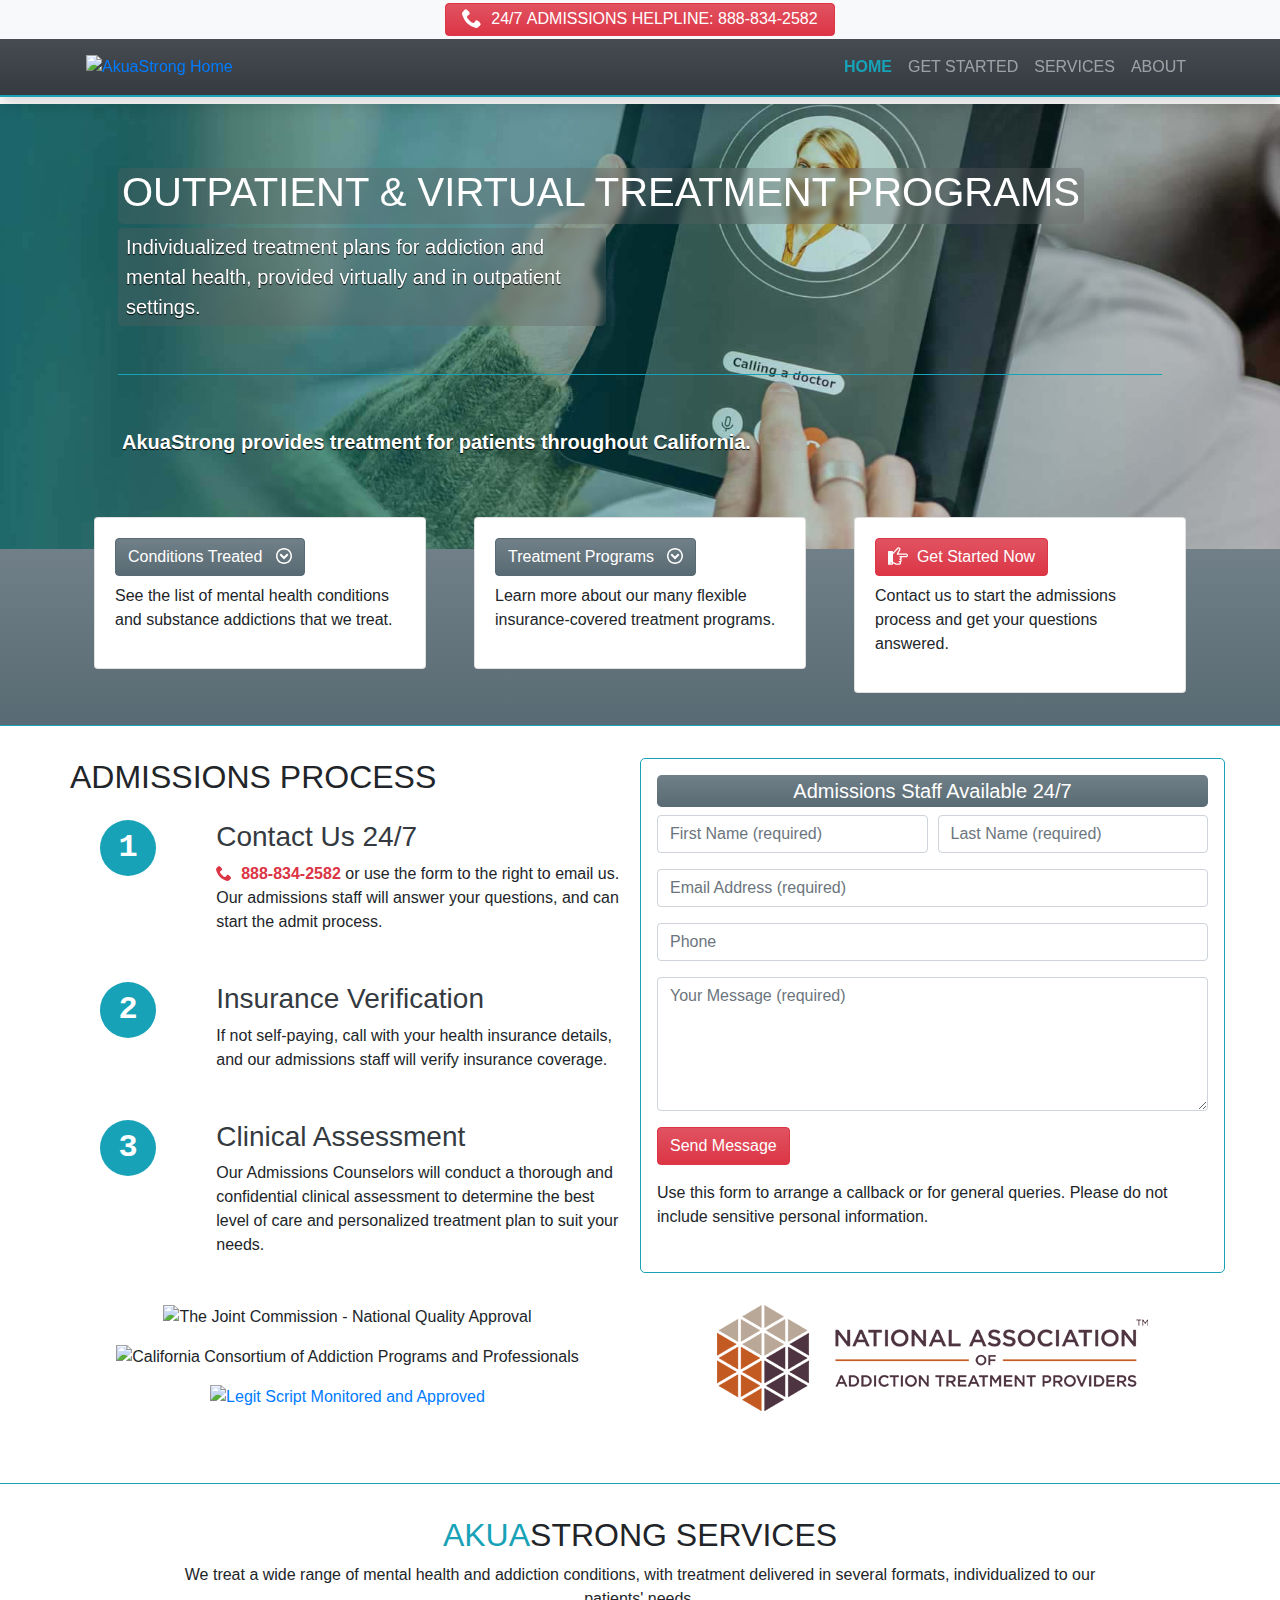
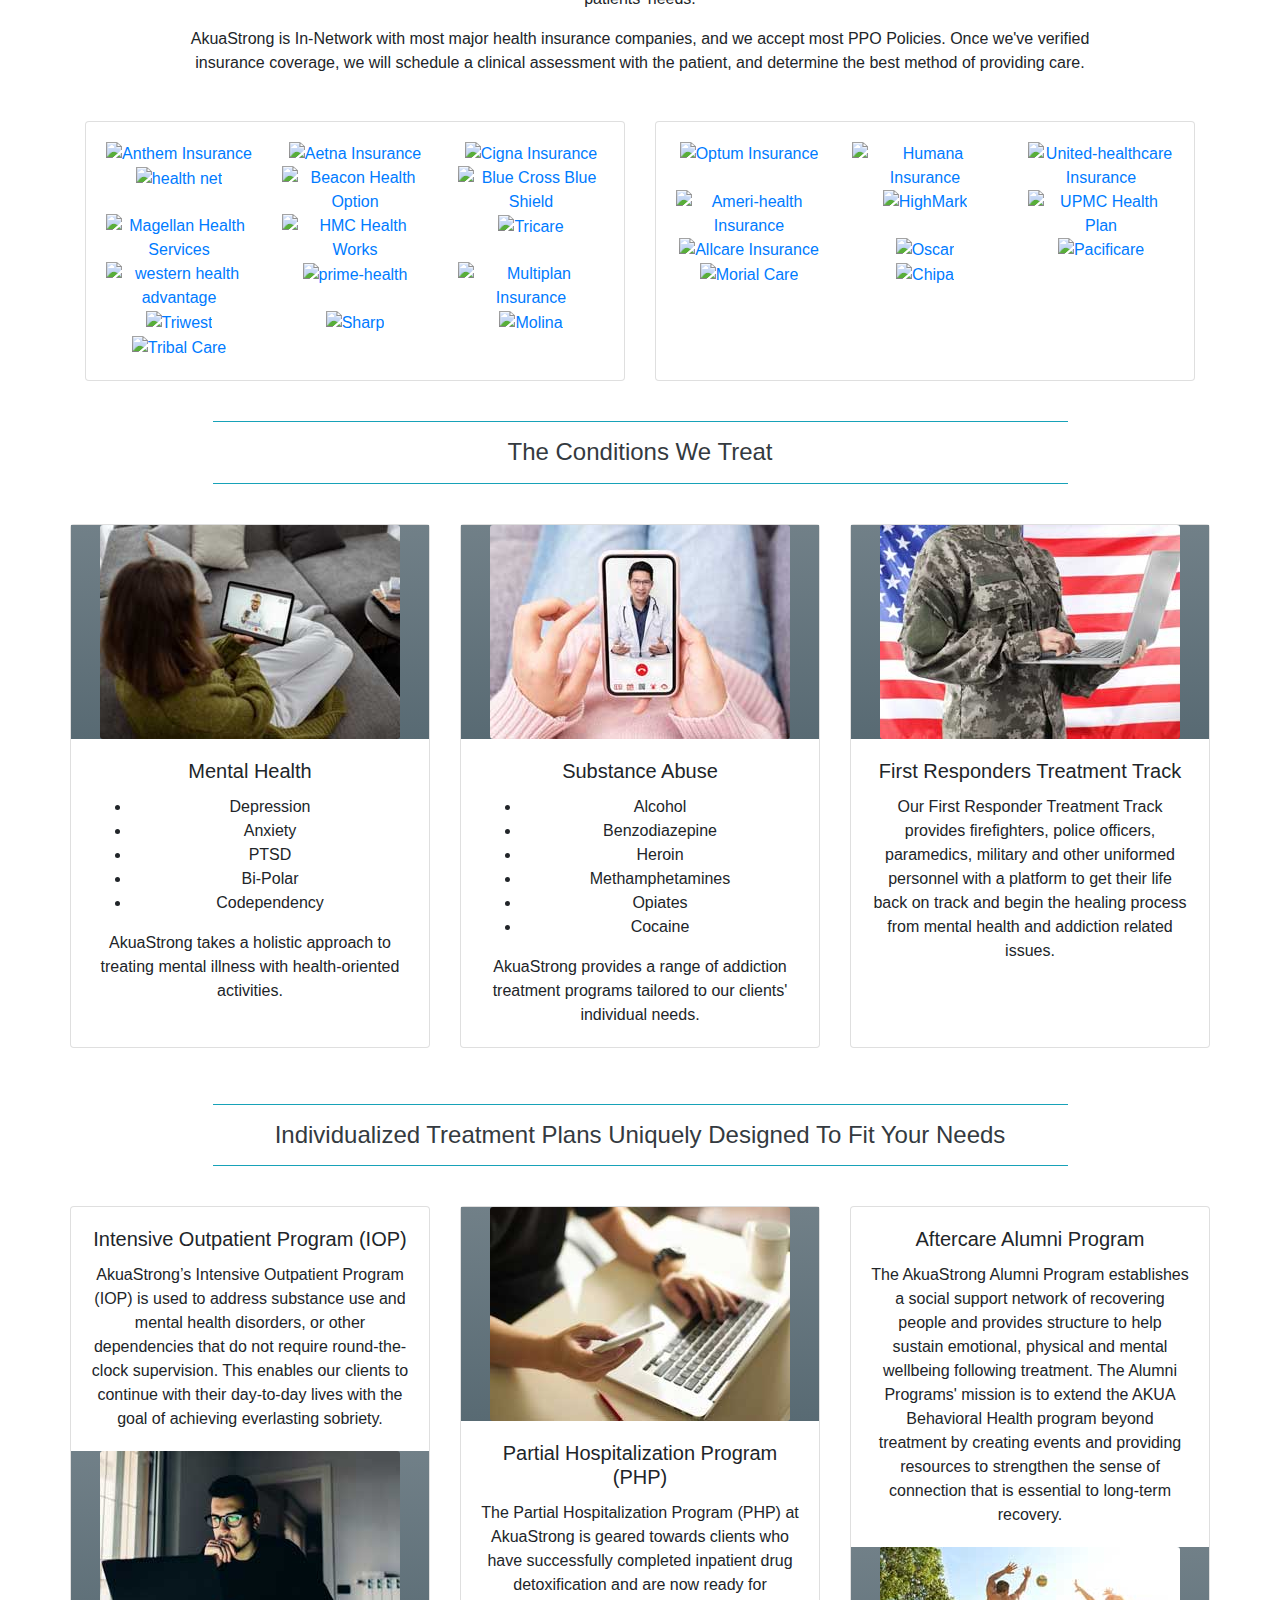
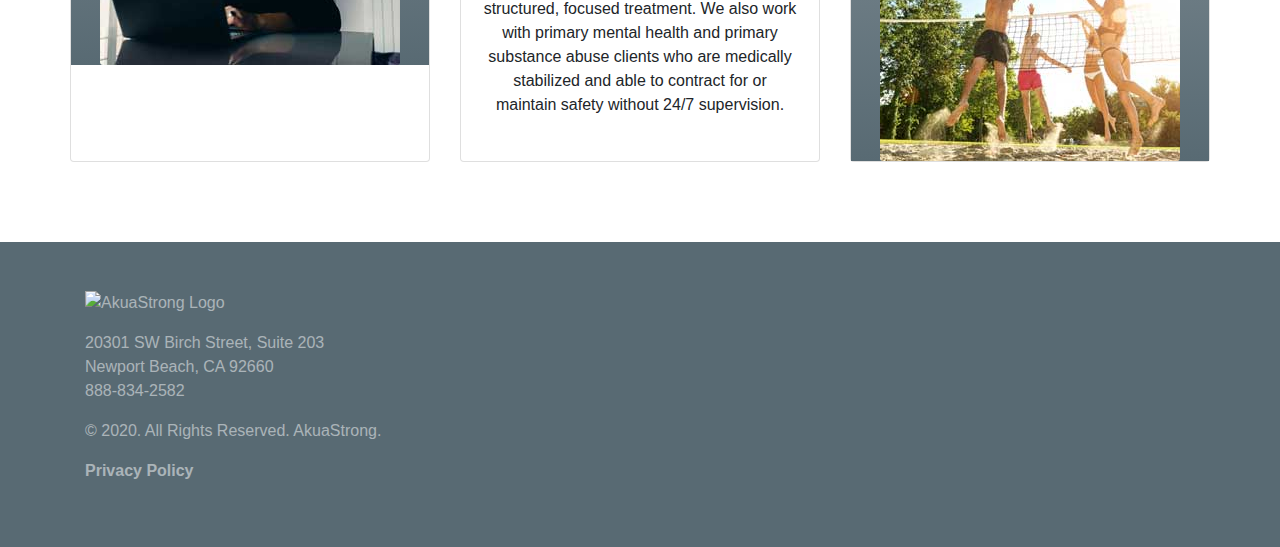
==== commit 1362afb7: "logo change" ====
--- a/index.html
+++ b/index.html
@@ -1,2 +1,442 @@
-<!DOCTYPE html><html lang="en"><head><meta charset="UTF-8"><script>(function(w,d,s,l,i){w[l]=w[l]||[];w[l].push({'gtm.start':new Date().getTime(),event:'gtm.js'});var f=d.getElementsByTagName(s)[0],j=d.createElement(s),dl=l!='dataLayer'?'&l='+l:'';j.async=true;j.src='https://www.googletagmanager.com/gtm.js?id='+i+dl;f.parentNode.insertBefore(j,f);})(window,document,'script','dataLayer','GTM-5LK37CJ');</script><meta name="viewport" content="width=device-width, initial-scale=1, shrink-to-fit=no"><link rel="shortcut icon" type="image/x-icon" href="images/favicon-082-32x32-1.png"><meta name="format-detection" content="telephone=no"><link rel="stylesheet" href="css/main.css"><meta name="robots" content="index, follow"/><title>Home Page | Akua Strong | Teletherapy for Mental Health and Addiction</title><meta name="description" content="Teletherapy for Mental Health and Addiction"></head><body data-spy="scroll" data-target="#navMenu" data-offset="104"><noscript><iframe src="https://www.googletagmanager.com/ns.html?id=GTM-5LK37CJ"height="0" width="0" style="display:none;visibility:hidden"></iframe></noscript><svg aria-hidden="true" style="position: absolute; width: 0; height: 0; overflow: hidden;" version="1.1"xmlns="http://www.w3.org/2000/svg" xmlns:xlink="http://www.w3.org/1999/xlink"><defs><symbol id="icon-phone" viewBox="0 0 32 32"><title>phone</title><path d="M22 20c-2 2-2 4-4 4s-4-2-6-4-4-4-4-6 2-2 4-4-4-8-6-8-6 6-6 6c0 4 4.109 12.109 8 16s12 8 16 8c0 0 6-4 6-6s-6-8-8-6z"></path></symbol><symbol id="icon-point-right" viewBox="0 0 32 32"><title>point-right</title><path d="M13 30h5c1.654 0 3-1.346 3-3 0-0.535-0.14-1.037-0.387-1.472 0.833-0.534 1.387-1.467 1.387-2.528 0-0.768-0.29-1.469-0.766-2 0.476-0.531 0.766-1.232 0.766-2 0-0.35-0.060-0.687-0.171-1h7.171c1.654 0 3-1.346 3-3s-1.346-3-3-3h-12.334l2.932-5.501c0.262-0.454 0.401-0.973 0.401-1.499 0-1.654-1.346-3-3-3-0.824 0-1.592 0.327-2.163 0.922-0.007 0.008-0.015 0.015-0.022 0.023l-6.815 7.474v-1.419c0-0.552-0.448-1-1-1h-6c-0.552 0-1 0.448-1 1v20c0 0.552 0.448 1 1 1h6c0.552 0 1-0.448 1-1v-1.382l4.553 2.276c0.139 0.069 0.292 0.106 0.447 0.106zM5 28c-0.552 0-1-0.448-1-1s0.448-1 1-1 1 0.448 1 1-0.448 1-1 1zM13.236 28l-5.236-2.618v-11.995l8.287-9.088c0.19-0.193 0.443-0.299 0.713-0.299 0.551 0 1 0.449 1 1 0 0.171-0.041 0.332-0.122 0.479-0.010 0.017-0.020 0.033-0.029 0.051l-3.732 7c-0.165 0.31-0.156 0.684 0.025 0.985s0.506 0.485 0.857 0.485h14c0.551 0 1 0.449 1 1s-0.449 1-1 1h-10c-0.552 0-1 0.448-1 1s0.448 1 1 1c0.551 0 1 0.449 1 1s-0.449 1-1 1c-0.552 0-1 0.448-1 1s0.448 1 1 1c0.551 0 1 0.449 1 1s-0.449 1-1 1h-1c-0.552 0-1 0.448-1 1s0.448 1 1 1c0.551 0 1 0.449 1 1s-0.449 1-1 1h-4.764z"></path></symbol><symbol id="icon-circle-up" viewBox="0 0 32 32"><title>circle-up</title><path d="M0 16c0 8.837 7.163 16 16 16s16-7.163 16-16-7.163-16-16-16-16 7.163-16 16zM29 16c0 7.18-5.82 13-13 13s-13-5.82-13-13 5.82-13 13-13 13 5.82 13 13z"></path><path d="M22.086 20.914l2.829-2.829-8.914-8.914-8.914 8.914 2.828 2.828 6.086-6.086z"></path></symbol><symbol id="icon-circle-down" viewBox="0 0 32 32"><title>circle-down</title><path d="M32 16c0-8.837-7.163-16-16-16s-16 7.163-16 16 7.163 16 16 16 16-7.163 16-16zM3 16c0-7.18 5.82-13 13-13s13 5.82 13 13-5.82 13-13 13-13-5.82-13-13z"></path><path d="M9.914 11.086l-2.829 2.829 8.914 8.914 8.914-8.914-2.828-2.828-6.086 6.086z"></path></symbol><symbol id="icon-enlarge2" viewBox="0 0 32 32"><title>enlarge2</title><path d="M32 0v13l-5-5-6 6-3-3 6-6-5-5zM14 21l-6 6 5 5h-13v-13l5 5 6-6z"></path></symbol><symbol id="icon-shrink2" viewBox="0 0 32 32"><title>shrink2</title><path d="M14 18v13l-5-5-6 6-3-3 6-6-5-5zM32 3l-6 6 5 5h-13v-13l5 5 6-6z"></path></symbol></defs></svg><header class="fixed-top shadow bg-gradient-dark"><div class="container-fluid p-0"><div id="actionbar" class="container-fluid bg-light px-0"><div class="row"><div class="col"><a class="btn btn-danger" href="tel:+1-888-834-2582" role="button"><svg class="icon icon-125 icon-phone"><use xlink:href="#icon-phone"></use></svg>&nbsp;24/7 <span class="d-none d-sm-inline-block">ADMISSIONS</span>&nbsp;HELPLINE: 888-834-2582 </a></div></div></div><div class="container px-0"><div id="nav-panel" class="navbar navbar-expand-md navbar-dark"><a class="logo" href="#top"> <img src="images/ASLogo-White.svg" height="50px" alt="AkuaStrong Home" class=""> </a><button class="navbar-toggler ml-auto" type="button" data-toggle="collapse" data-target="#navMenu"aria-controls="navMenu" aria-expanded="false" aria-label="Toggle navigation"><span class="navbar-toggler-icon"></span></button><nav class="collapse navbar-collapse" id="navMenu"><ul class="navbar-nav ml-auto text-nowrap"><li><a class="nav-link" href="#top" title="top of page">HOME</a></li><li><a class="nav-link" href="#contact-us" title="contact">GET STARTED</a></li><li><a class="nav-link" href="#services" title="frequently asked questions">SERVICES</a></li><li><a class="nav-link" href="about.html" title="About us">ABOUT</a></li></ul></nav></div></div></div></header><main><section id="top" class="container-fluid"><div id="hero-panel" class="row justify-content-center"><div class="col"><div class="container px-0 px-md-3"><div class="jumbotron"><div class="sg-blur-underneath mb-1"><h1>OUTPATIENT &amp; VIRTUAL TREATMENT PROGRAMS</h1></div><div class="sg-blur-underneath"><p class="lead text-max-width">Individualized treatment plans for addiction and mental health, provided virtually and in outpatient settings.</p></div><hr class="my-4 my-lg-5 border-info"><p class="lead font-weight-bold mb-4">AkuaStrong provides treatment for patients throughout California.</p></div></div></div></div></section><div class="container-fluid bg-gradient-secondary"><div class="row"><div class="col"><div id="hero-subpanel" class="container px-0"><div class="row justify-content-center no-gutters"><div class="col-12 col-sm-6 col-md-4"><aside class="card mx-3 mx-md-2 mx-lg-4"><div class="card-body"><a class="btn btn-secondary mb-2 stretched-link text-nowrap" href="#conditions-treated" role="button">Conditions Treated&nbsp;&nbsp;<svg class="icon icon-circle-down"><use xlink:href="#icon-circle-down"></use></svg></a><p>See the list of mental health conditions and substance addictions that we treat.</p></div></aside></div><div class="col-12 col-sm-6 col-md-4"><aside class="card mx-3 mx-md-2 mx-lg-4"><div class="card-body"><a class="btn btn-secondary mb-2 stretched-link text-nowrap" href="#treatment-programs" role="button">Treatment Programs&nbsp;&nbsp;<svg class="icon icon-circle-down"><use xlink:href="#icon-circle-down"></use></svg></a><p>Learn more about our many flexible insurance-covered treatment programs.</p></div></aside></div><div class="col-12 col-sm-6 col-md-4"><aside class="card mx-3 mx-md-2 mx-lg-4"><div class="card-body"><a class="btn btn-danger mb-2 stretched-link text-nowrap" href="#contact-us" role="button"><svg class="icon icon-point-right icon-125"><use xlink:href="#icon-point-right"></use></svg>&nbsp;Get Started Now</a><p>Contact us to start the admissions process and get your questions answered.</p></div></aside></div></div></div></div></div></div><div class="container-fluid sg-border-top-cyan"><div class="row justify-content-center"><div class="col"><section id="contact-us" class="container sg-main-section"><div class="row mb-2"><div class="col-12 col-md-6"><h2 class="">ADMISSIONS PROCESS</h2><div id="admit-process" class="container px-0"><div class="row mb-3"><div class="col-3"><div class="sg-circle mx-auto"><span>1</span></div></div><div class="col-9"><h3 class="text-dark">Contact Us 24/7</h3><p><a class="text-danger font-weight-bold" href="tel:+1-888-834-2582"><svg class="icon icon-phone"><use xlink:href="#icon-phone"></use></svg>&nbsp;888-834-2582</a> or use the form&nbsp;<span class="d-md-none">below</span><span class="d-none d-md-inline-block">to the right</span> to email us. Our admissions staff will answer your questions, and can start the admit process.</p></div></div><div class="row mb-3"><div class="col-3"><div class="sg-circle mx-auto"><span>2</span></div></div><div class="col-9"><h3 class="text-dark">Insurance Verification</h3><p>If not self-paying, call with your health insurance details, and our admissions staff will verify insurance coverage.</p></div></div><div class="row mb-3"><div class="col-3"><div class="sg-circle mx-auto"><span>3</span></div></div><div class="col-9"><h3 class="text-dark">Clinical Assessment</h3><p>Our Admissions Counselors will conduct a thorough and confidential clinical assessment to determine the best level of care and personalized treatment plan to suit your needs.</p></div></div></div></div><div id="contactform-container" class="col-12 col-md-6 p-3 mb-3 contactform-focus"><h5 class="text-center text-white bg-gradient-secondary rounded-lg py-1">Admissions Staff Available 24/7</h5><form name="sendmessageform" class="needs-validation" novalidate method="POST" data-netlify="true" netlify-honeypot="salutation" action="/confirm.html"><div class="form-row mb-3"><div class="col-2 d-none"><input id="salutation" type="text" name="salutation" class="form-control"></div><div class="col"><input id="first_contact_field" type="text" name="first_name" class="form-control" placeholder="First Name (required)" required aria-label="first name"><div class="invalid-feedback">Missing first name</div></div><div class="col"><input type="text" name="last_name" class="form-control" placeholder="Last Name (required)" required aria-label="last name"><div class="invalid-feedback">Missing last name</div></div></div><div class="form-row mb-3"><div class="col"><input id="input-email" oninput="updateSubject(this.value)" type="email" name="email" class="form-control" placeholder="Email Address (required)" required aria-label="provide email address"><div class="invalid-feedback">Please provide a valid email address</div><input id="output-email-subject" type="hidden" name="subject" value="webform submission"></div></div><div class="form-row mb-3"><div class="col"><input type="tel" name="phone" class="form-control" placeholder="Phone" aria-label="provide phone number"></div></div><div class="form-row mb-3"><div class="col"><textarea name="message" rows="5" class="form-control" placeholder="Your Message (required)" required aria-label="type your message"></textarea><div class="invalid-feedback">Please include a message before submitting.</div></div></div><div class="form-row"><div class="col"><p><button type="submit" class="btn btn-danger" aria-label="submit form">Send Message</button></p><p class="">Use this form to arrange a callback or for general queries. Please do not include sensitive personal information.</p></div></div></form></div></div><div id="cert-panel" class="row text-center"><div class="col-12 col-lg-6 justify-content-between"><img class="img-fluid my-2 mx-2 mx-md-4 mx-lg-2 mx-xl-4" src="images/JCAHO.png" alt="The Joint Commission - National Quality Approval"><img class="img-fluid my-2 mx-2 mx-md-4 mx-lg-2 mx-xl-4" src="images/CCAPP.png" alt="California Consortium of Addiction Programs and Professionals"><a href="https://www.legitscript.com/websites/akuastrong.com/" target="_blank" title="Verify LegitScript Approval"><img class="img-fluid my-2 mx-2 mx-md-4 mx-lg-2 mx-xl-4" src="https://static.legitscript.com/seals/7613308.png" alt="Legit Script Monitored and Approved"></a></div><div class="col-12 col-lg-6"><img class="img-fluid my-2 mx-1 mx-md-2 mx-lg-4" src="images/naatp.png" alt="National Association of Addiction Treatment Providers"></div></div></section></div></div></div><div class="container-fluid sg-border-top-cyan"><div class="row justify-content-center"><div class="col"><section id="services" class="container sg-main-section"><div class="row"><div class="col-12 col-sm-6 col-lg-5"><h2><span class="text-info">AKUA</span>STRONG SERVICES</h2><p class="sg-max-text-width">We treat a wide range of mental health and addiction conditions, with treatment delivered in several formats, individualized to our patients' needs.</p><p class="sg-max-text-width">AkuaStrong is In-Network with most major health insurance companies, and we accept most PPO Policies. Once we've verified insurance coverage, we will schedule a clinical assessment with the patient, and determine the best method of providing care.</p></div><div class="col-12 col-sm-6 col-lg-7"><div class="container"><div class="row"><div class="col-12 col-lg-6 text-center"><p><img class="img-fluid" src="images/in-network-panel.jpg"></p></div><div class="col-12 col-lg-6 text-center"><p><img class="img-fluid" src="images/accepted-ppo.jpg">
-</p></div></div></div></div></div><div id="conditions-treated"></div><div class="row"><div class="col my-4"><hr class="w-75 border-info"><h4 class="text-dark text-center">The Conditions We Treat</h4><hr class="w-75 border-info"></div></div><div class="row"><div class="col-12 col-lg-4 mb-3"><div class="sg-3set-card"><div class="row no-gutters align-items-center justify-content-center"><div class="col-md-4 col-lg-12 sg-3col-card-img-wrap bg-gradient-secondary"><img src="images/remote-counseling.jpg" class="card-img" alt="mental health counseling provided remotely"></div><div class="col-md-8 col-lg-12 sg-3col-card-body-wrap"><div class="card-body"><h5 class="card-title">Mental Health</h5><ul><li>Depression</li><li>Anxiety</li><li>PTSD</li><li>Bi-Polar</li><li>Codependency</li></ul><p class="card-text">AkuaStrong takes a holistic approach to treating mental illness with health-oriented activities.</p></div></div></div></div></div><div class="col-12 col-lg-4 mb-3"><div class="sg-3set-card"><div class="row no-gutters align-items-center justify-content-center"><div class="col-md-4 col-lg-12 sg-3col-card-img-wrap bg-gradient-secondary"><img src="images/telehealth-app.jpg" class="card-img" alt="receive treatment via our telehealth app"></div><div class="col-md-8 col-lg-12 sg-3col-card-body-wrap"><div class="card-body"><h5 class="card-title">Substance Abuse</h5><ul class="card-text"><li>Alcohol</li><li>Benzodiazepine</li><li>Heroin</li><li>Methamphetamines</li><li>Opiates</li><li>Cocaine</li></ul><p class="card-text">AkuaStrong provides a range of addiction treatment programs tailored to our clients' individual needs.</p></div></div></div></div></div><div class="col-12 col-lg-4 mb-3"><div class="sg-3set-card"><div class="row no-gutters align-items-center justify-content-center"><div class="col-md-4 col-lg-12 sg-3col-card-img-wrap bg-gradient-secondary"><img src="images/first-responders-treatment.jpg" class="card-img" alt="first responders track"></div><div class="col-md-8 col-lg-12 sg-3col-card-body-wrap"><div class="card-body"><h5 class="card-title">First Responders Treatment Track</h5><p class="card-text">Our First Responder Treatment Track provides firefighters, police officers, paramedics, military and other uniformed personnel with a platform to get their life back on track and begin the healing process from mental health and addiction related issues.</p></div></div></div></div></div></div><div id="treatment-programs"></div><div class="row"><div class="col my-4"><hr class="w-75 border-info"><h4 class="text-dark text-center">Individualized Treatment Plans Uniquely Designed To Fit Your Needs</h4><hr class="w-75 border-info"></div></div><div class="row"><div class="col-12 col-lg-4 mb-3"><div class="sg-3set-card"><div class="row no-gutters align-items-center justify-content-center"><div class="col-md-4 col-lg-12 sg-3col-card-img-wrap bg-gradient-secondary order-1"><img src="images/man-on-laptop.jpg" class="card-img" alt="man on laptop"></div><div class="col-md-8 col-lg-12 sg-3col-card-body-wrap order-0"><div class="card-body"><h5 class="card-title">Intensive Outpatient Program (IOP)</h5><p class="card-text">AkuaStrong’s Intensive Outpatient Program (IOP) is used to address substance use and mental health disorders, or other dependencies that do not require round-the-clock supervision. This enables our clients to continue with their day-to-day lives with the goal of achieving everlasting sobriety.</p></div></div></div></div></div><div class="col-12 col-lg-4 mb-3"><div class="sg-3set-card"><div class="row no-gutters align-items-center justify-content-center"><div class="col-md-4 col-lg-12 sg-3col-card-img-wrap bg-gradient-secondary order-1 order-md-0"><img src="images/phone-and-laptop.jpg" class="card-img" alt="phone and laptop"></div><div class="col-md-8 col-lg-12 sg-3col-card-body-wrap order-0 order-md-1"><div class="card-body"><h5 class="card-title">Partial Hospitalization Program (PHP)</h5><p class="card-text">The Partial Hospitalization Program (PHP) at AkuaStrong is geared towards clients who have successfully completed inpatient drug detoxification and are now ready for structured, focused treatment. We also work with primary mental health and primary substance abuse clients who are medically stabilized and able to contract for or maintain safety without 24/7 supervision.</p></div></div></div></div></div><div class="col-12 col-lg-4 mb-3"><div class="sg-3set-card"><div class="row no-gutters align-items-center justify-content-center"><div class="col-md-4 col-lg-12 sg-3col-card-img-wrap bg-gradient-secondary order-1"><img src="images/people-playing-volleyball.jpg" class="card-img" alt="alumni playing volleyball"></div><div class="col-md-8 col-lg-12 sg-3col-card-body-wrap order-0"><div class="card-body"><h5 class="card-title">Aftercare Alumni Program</h5><p class="card-text">The AkuaStrong Alumni Program establishes a social support network of recovering people and provides structure to help sustain emotional, physical and mental wellbeing following treatment. The Alumni Programs' mission is to extend the AKUA Behavioral Health program beyond treatment by creating events and providing resources to strengthen the sense of connection that is essential to long-term recovery.</p></div></div></div></div></div></div></section></div></div></div></main><footer class="py-5 bg-secondary text-white-50"><div class="container"><div class="row"><div class="col-lg-8"><p><img src="images/ASLogo-White.svg" height="50px" alt="AkuaStrong Logo"></p><p>20301 SW Birch Street, Suite 203<br/>Newport Beach, CA 92660<br/> 888-834-2582</p><p>&copy; 2021. All Rights Reserved. AkuaStrong.</p><p class="font-weight-bold"><a href="privacy-policy.html" class="text-white-50">Privacy Policy</a></p></div></div></div></footer><script src="js/jquery-3.5.1.slim.min.js"></script><script src="js/bootstrap.min.js"></script><script src="js/main.js"></script></body></html>+
+
+<!DOCTYPE html>
+<html lang="en">
+   <head>
+      <meta charset="UTF-8">
+      <script>(function(w,d,s,l,i){w[l]=w[l]||[];w[l].push({'gtm.start':new Date().getTime(),event:'gtm.js'});var f=d.getElementsByTagName(s)[0],j=d.createElement(s),dl=l!='dataLayer'?'&l='+l:'';j.async=true;j.src='https://www.googletagmanager.com/gtm.js?id='+i+dl;f.parentNode.insertBefore(j,f);})(window,document,'script','dataLayer','GTM-5LK37CJ');</script>
+      <meta name="viewport" content="width=device-width, initial-scale=1, shrink-to-fit=no">
+      <link rel="shortcut icon" type="image/x-icon" href="images/favicon-082-32x32-1.png">
+      <meta name="format-detection" content="telephone=no">
+      <link rel="stylesheet" href="css/main.css">
+      <meta name="robots" content="index, follow"/>
+      <title>Home Page | Akua Strong | Teletherapy for Mental Health and Addiction</title>
+      <meta name="description" content="Teletherapy for Mental Health and Addiction">
+      <style type="text/css">
+      	#services{
+      		text-align: center;
+      	}
+      	.clients-logos{
+      		margin-top: 30px;
+      	}
+      	.clients-logos .card {
+      		padding: 20px;
+      		height: 100%;
+      	}
+      </style>
+   </head>
+   <body data-spy="scroll" data-target="#navMenu" data-offset="104">
+      <noscript><iframe src="https://www.googletagmanager.com/ns.html?id=GTM-5LK37CJ"height="0" width="0" style="display:none;visibility:hidden"></iframe></noscript>
+      <svg aria-hidden="true" style="position: absolute; width: 0; height: 0; overflow: hidden;" version="1.1"xmlns="http://www.w3.org/2000/svg" xmlns:xlink="http://www.w3.org/1999/xlink">
+         <defs>
+            <symbol id="icon-phone" viewBox="0 0 32 32">
+               <title>phone</title>
+               <path d="M22 20c-2 2-2 4-4 4s-4-2-6-4-4-4-4-6 2-2 4-4-4-8-6-8-6 6-6 6c0 4 4.109 12.109 8 16s12 8 16 8c0 0 6-4 6-6s-6-8-8-6z"></path>
+            </symbol>
+            <symbol id="icon-point-right" viewBox="0 0 32 32">
+               <title>point-right</title>
+               <path d="M13 30h5c1.654 0 3-1.346 3-3 0-0.535-0.14-1.037-0.387-1.472 0.833-0.534 1.387-1.467 1.387-2.528 0-0.768-0.29-1.469-0.766-2 0.476-0.531 0.766-1.232 0.766-2 0-0.35-0.060-0.687-0.171-1h7.171c1.654 0 3-1.346 3-3s-1.346-3-3-3h-12.334l2.932-5.501c0.262-0.454 0.401-0.973 0.401-1.499 0-1.654-1.346-3-3-3-0.824 0-1.592 0.327-2.163 0.922-0.007 0.008-0.015 0.015-0.022 0.023l-6.815 7.474v-1.419c0-0.552-0.448-1-1-1h-6c-0.552 0-1 0.448-1 1v20c0 0.552 0.448 1 1 1h6c0.552 0 1-0.448 1-1v-1.382l4.553 2.276c0.139 0.069 0.292 0.106 0.447 0.106zM5 28c-0.552 0-1-0.448-1-1s0.448-1 1-1 1 0.448 1 1-0.448 1-1 1zM13.236 28l-5.236-2.618v-11.995l8.287-9.088c0.19-0.193 0.443-0.299 0.713-0.299 0.551 0 1 0.449 1 1 0 0.171-0.041 0.332-0.122 0.479-0.010 0.017-0.020 0.033-0.029 0.051l-3.732 7c-0.165 0.31-0.156 0.684 0.025 0.985s0.506 0.485 0.857 0.485h14c0.551 0 1 0.449 1 1s-0.449 1-1 1h-10c-0.552 0-1 0.448-1 1s0.448 1 1 1c0.551 0 1 0.449 1 1s-0.449 1-1 1c-0.552 0-1 0.448-1 1s0.448 1 1 1c0.551 0 1 0.449 1 1s-0.449 1-1 1h-1c-0.552 0-1 0.448-1 1s0.448 1 1 1c0.551 0 1 0.449 1 1s-0.449 1-1 1h-4.764z"></path>
+            </symbol>
+            <symbol id="icon-circle-up" viewBox="0 0 32 32">
+               <title>circle-up</title>
+               <path d="M0 16c0 8.837 7.163 16 16 16s16-7.163 16-16-7.163-16-16-16-16 7.163-16 16zM29 16c0 7.18-5.82 13-13 13s-13-5.82-13-13 5.82-13 13-13 13 5.82 13 13z"></path>
+               <path d="M22.086 20.914l2.829-2.829-8.914-8.914-8.914 8.914 2.828 2.828 6.086-6.086z"></path>
+            </symbol>
+            <symbol id="icon-circle-down" viewBox="0 0 32 32">
+               <title>circle-down</title>
+               <path d="M32 16c0-8.837-7.163-16-16-16s-16 7.163-16 16 7.163 16 16 16 16-7.163 16-16zM3 16c0-7.18 5.82-13 13-13s13 5.82 13 13-5.82 13-13 13-13-5.82-13-13z"></path>
+               <path d="M9.914 11.086l-2.829 2.829 8.914 8.914 8.914-8.914-2.828-2.828-6.086 6.086z"></path>
+            </symbol>
+            <symbol id="icon-enlarge2" viewBox="0 0 32 32">
+               <title>enlarge2</title>
+               <path d="M32 0v13l-5-5-6 6-3-3 6-6-5-5zM14 21l-6 6 5 5h-13v-13l5 5 6-6z"></path>
+            </symbol>
+            <symbol id="icon-shrink2" viewBox="0 0 32 32">
+               <title>shrink2</title>
+               <path d="M14 18v13l-5-5-6 6-3-3 6-6-5-5zM32 3l-6 6 5 5h-13v-13l5 5 6-6z"></path>
+            </symbol>
+         </defs>
+      </svg>
+      <header class="fixed-top shadow bg-gradient-dark">
+         <div class="container-fluid p-0">
+            <div id="actionbar" class="container-fluid bg-light px-0">
+               <div class="row">
+                  <div class="col">
+                     <a class="btn btn-danger" href="tel:+1-888-834-2582" role="button">
+                        <svg class="icon icon-125 icon-phone">
+                           <use xlink:href="#icon-phone"></use>
+                        </svg>
+                        &nbsp;24/7 <span class="d-none d-sm-inline-block">ADMISSIONS</span>&nbsp;HELPLINE: 888-834-2582 
+                     </a>
+                  </div>
+               </div>
+            </div>
+            <div class="container px-0">
+               <div id="nav-panel" class="navbar navbar-expand-md navbar-dark">
+                  <a class="logo" href="#top"> <img src="images/ASLogo-White.svg" height="50px" alt="AkuaStrong Home" class=""> </a><button class="navbar-toggler ml-auto" type="button" data-toggle="collapse" data-target="#navMenu"aria-controls="navMenu" aria-expanded="false" aria-label="Toggle navigation"><span class="navbar-toggler-icon"></span></button>
+                  <nav class="collapse navbar-collapse" id="navMenu">
+                     <ul class="navbar-nav ml-auto text-nowrap">
+                        <li><a class="nav-link" href="#top" title="top of page">HOME</a></li>
+                        <li><a class="nav-link" href="#contact-us" title="contact">GET STARTED</a></li>
+                        <li><a class="nav-link" href="#services" title="frequently asked questions">SERVICES</a></li>
+                        <li><a class="nav-link" href="about.html" title="About us">ABOUT</a></li>
+                     </ul>
+                  </nav>
+               </div>
+            </div>
+         </div>
+      </header>
+      <main>
+         <section id="top" class="container-fluid">
+            <div id="hero-panel" class="row justify-content-center">
+               <div class="col">
+                  <div class="container px-0 px-md-3">
+                     <div class="jumbotron">
+                        <div class="sg-blur-underneath mb-1">
+                           <h1>OUTPATIENT &amp; VIRTUAL TREATMENT PROGRAMS</h1>
+                        </div>
+                        <div class="sg-blur-underneath">
+                           <p class="lead text-max-width">Individualized treatment plans for addiction and mental health, provided virtually and in outpatient settings.</p>
+                        </div>
+                        <hr class="my-4 my-lg-5 border-info">
+                        <p class="lead font-weight-bold mb-4">AkuaStrong provides treatment for patients throughout California.</p>
+                     </div>
+                  </div>
+               </div>
+            </div>
+         </section>
+         <div class="container-fluid bg-gradient-secondary">
+            <div class="row">
+               <div class="col">
+                  <div id="hero-subpanel" class="container px-0">
+                     <div class="row justify-content-center no-gutters">
+                        <div class="col-12 col-sm-6 col-md-4">
+                           <aside class="card mx-3 mx-md-2 mx-lg-4">
+                              <div class="card-body">
+                                 <a class="btn btn-secondary mb-2 stretched-link text-nowrap" href="#conditions-treated" role="button">
+                                    Conditions Treated&nbsp;&nbsp;
+                                    <svg class="icon icon-circle-down">
+                                       <use xlink:href="#icon-circle-down"></use>
+                                    </svg>
+                                 </a>
+                                 <p>See the list of mental health conditions and substance addictions that we treat.</p>
+                              </div>
+                           </aside>
+                        </div>
+                        <div class="col-12 col-sm-6 col-md-4">
+                           <aside class="card mx-3 mx-md-2 mx-lg-4">
+                              <div class="card-body">
+                                 <a class="btn btn-secondary mb-2 stretched-link text-nowrap" href="#treatment-programs" role="button">
+                                    Treatment Programs&nbsp;&nbsp;
+                                    <svg class="icon icon-circle-down">
+                                       <use xlink:href="#icon-circle-down"></use>
+                                    </svg>
+                                 </a>
+                                 <p>Learn more about our many flexible insurance-covered treatment programs.</p>
+                              </div>
+                           </aside>
+                        </div>
+                        <div class="col-12 col-sm-6 col-md-4">
+                           <aside class="card mx-3 mx-md-2 mx-lg-4">
+                              <div class="card-body">
+                                 <a class="btn btn-danger mb-2 stretched-link text-nowrap" href="#contact-us" role="button">
+                                    <svg class="icon icon-point-right icon-125">
+                                       <use xlink:href="#icon-point-right"></use>
+                                    </svg>
+                                    &nbsp;Get Started Now
+                                 </a>
+                                 <p>Contact us to start the admissions process and get your questions answered.</p>
+                              </div>
+                           </aside>
+                        </div>
+                     </div>
+                  </div>
+               </div>
+            </div>
+         </div>
+         <div class="container-fluid sg-border-top-cyan">
+            <div class="row justify-content-center">
+               <div class="col">
+                  <section id="contact-us" class="container sg-main-section">
+                     <div class="row mb-2">
+                        <div class="col-12 col-md-6">
+                           <h2 class="">ADMISSIONS PROCESS</h2>
+                           <div id="admit-process" class="container px-0">
+                              <div class="row mb-3">
+                                 <div class="col-3">
+                                    <div class="sg-circle mx-auto"><span>1</span></div>
+                                 </div>
+                                 <div class="col-9">
+                                    <h3 class="text-dark">Contact Us 24/7</h3>
+                                    <p>
+                                       <a class="text-danger font-weight-bold" href="tel:+1-888-834-2582">
+                                          <svg class="icon icon-phone">
+                                             <use xlink:href="#icon-phone"></use>
+                                          </svg>
+                                          &nbsp;888-834-2582
+                                       </a>
+                                       or use the form&nbsp;<span class="d-md-none">below</span><span class="d-none d-md-inline-block">to the right</span> to email us. Our admissions staff will answer your questions, and can start the admit process.
+                                    </p>
+                                 </div>
+                              </div>
+                              <div class="row mb-3">
+                                 <div class="col-3">
+                                    <div class="sg-circle mx-auto"><span>2</span></div>
+                                 </div>
+                                 <div class="col-9">
+                                    <h3 class="text-dark">Insurance Verification</h3>
+                                    <p>If not self-paying, call with your health insurance details, and our admissions staff will verify insurance coverage.</p>
+                                 </div>
+                              </div>
+                              <div class="row mb-3">
+                                 <div class="col-3">
+                                    <div class="sg-circle mx-auto"><span>3</span></div>
+                                 </div>
+                                 <div class="col-9">
+                                    <h3 class="text-dark">Clinical Assessment</h3>
+                                    <p>Our Admissions Counselors will conduct a thorough and confidential clinical assessment to determine the best level of care and personalized treatment plan to suit your needs.</p>
+                                 </div>
+                              </div>
+                           </div>
+                        </div>
+                        <div id="contactform-container" class="col-12 col-md-6 p-3 mb-3 contactform-focus">
+                           <h5 class="text-center text-white bg-gradient-secondary rounded-lg py-1">Admissions Staff Available 24/7</h5>
+                           <form name="sendmessageform" class="needs-validation" novalidate method="POST" data-netlify="true" netlify-honeypot="salutation" action="/confirm.html">
+                              <div class="form-row mb-3">
+                                 <div class="col-2 d-none"><input id="salutation" type="text" name="salutation" class="form-control"></div>
+                                 <div class="col">
+                                    <input id="first_contact_field" type="text" name="first_name" class="form-control" placeholder="First Name (required)" required aria-label="first name">
+                                    <div class="invalid-feedback">Missing first name</div>
+                                 </div>
+                                 <div class="col">
+                                    <input type="text" name="last_name" class="form-control" placeholder="Last Name (required)" required aria-label="last name">
+                                    <div class="invalid-feedback">Missing last name</div>
+                                 </div>
+                              </div>
+                              <div class="form-row mb-3">
+                                 <div class="col">
+                                    <input id="input-email" oninput="updateSubject(this.value)" type="email" name="email" class="form-control" placeholder="Email Address (required)" required aria-label="provide email address">
+                                    <div class="invalid-feedback">Please provide a valid email address</div>
+                                    <input id="output-email-subject" type="hidden" name="subject" value="webform submission">
+                                 </div>
+                              </div>
+                              <div class="form-row mb-3">
+                                 <div class="col"><input type="tel" name="phone" class="form-control" placeholder="Phone" aria-label="provide phone number"></div>
+                              </div>
+                              <div class="form-row mb-3">
+                                 <div class="col">
+                                    <textarea name="message" rows="5" class="form-control" placeholder="Your Message (required)" required aria-label="type your message"></textarea>
+                                    <div class="invalid-feedback">Please include a message before submitting.</div>
+                                 </div>
+                              </div>
+                              <div class="form-row">
+                                 <div class="col">
+                                    <p><button type="submit" class="btn btn-danger" aria-label="submit form">Send Message</button></p>
+                                    <p class="">Use this form to arrange a callback or for general queries. Please do not include sensitive personal information.</p>
+                                 </div>
+                              </div>
+                           </form>
+                        </div>
+                     </div>
+                     <div id="cert-panel" class="row text-center">
+                        <div class="col-12 col-lg-6 justify-content-between"><img class="img-fluid my-2 mx-2 mx-md-4 mx-lg-2 mx-xl-4" src="images/JCAHO.png" alt="The Joint Commission - National Quality Approval"><img class="img-fluid my-2 mx-2 mx-md-4 mx-lg-2 mx-xl-4" src="images/CCAPP.png" alt="California Consortium of Addiction Programs and Professionals"><a href="https://www.legitscript.com/websites/akuastrong.com/" target="_blank" title="Verify LegitScript Approval"><img class="img-fluid my-2 mx-2 mx-md-4 mx-lg-2 mx-xl-4" src="https://static.legitscript.com/seals/7613308.png" alt="Legit Script Monitored and Approved"></a></div>
+                        <div class="col-12 col-lg-6"><img class="img-fluid my-2 mx-1 mx-md-2 mx-lg-4" src="images/naatp.png" alt="National Association of Addiction Treatment Providers"></div>
+                     </div>
+                  </section>
+               </div>
+            </div>
+         </div>
+         <div class="container-fluid sg-border-top-cyan">
+            <div class="row justify-content-center">
+               <div class="col">
+                  <section id="services" class="container sg-main-section">
+                     <div class="row">
+                        <div class="col-12 col-sm-12 col-lg-10 offset-lg-1">
+                           <h2><span class="text-info">AKUA</span>STRONG SERVICES</h2>
+                           <p class="">We treat a wide range of mental health and addiction conditions, with treatment delivered in several formats, individualized to our patients' needs.</p>
+                           <p class="">AkuaStrong is In-Network with most major health insurance companies, and we accept most PPO Policies. Once we've verified insurance coverage, we will schedule a clinical assessment with the patient, and determine the best method of providing care.</p>
+                        </div>
+                        <div class="col-12 col-sm-12 col-lg-12">
+                           <div class="container clients-logos">
+                              <div class="row">
+                                 <div class="col-12 col-lg-6 text-center">
+                                    <div class="elementor-widget-container card">
+                                      <div class="row">
+                                      	 <div class="col-md-4 col-sm-4 col-xs-6"><a href="https://www.anthem.com/" target="_blank" rel="nofollow"><img class="most-insurance" title="Anthem Insurance" src="https://www.akuamindbody.com/wp-content/uploads/2020/08/anthem.png" alt="Anthem Insurance" data-src="https://www.akuamindbody.com/wp-content/uploads/2020/08/anthem.png"></a></div>
+                                       <div class="col-md-4 col-sm-4 col-xs-6"><a href="https://www.aetna.com/" target="_blank" rel="nofollow"><img class="most-insurance" title="Aetna Insurance" src="https://www.akuamindbody.com/wp-content/uploads/2020/08/aetna.png" alt="Aetna Insurance" data-src="https://www.akuamindbody.com/wp-content/uploads/2020/08/aetna.png"></a></div>
+                                       <div class="col-md-4 col-sm-4 col-xs-6"><a href="https://www.cigna.com/" target="_blank" rel="nofollow"><img class="most-insurance" title="Cigna Insurance" src="https://www.akuamindbody.com/wp-content/uploads/2020/08/cigna.png" alt="Cigna Insurance" data-src="https://www.akuamindbody.com/wp-content/uploads/2020/08/cigna.png"></a></div>
+                                       <div class="col-md-4 col-sm-4 col-xs-6"><a href="https://www.healthnet.com/" target="_blank" rel="nofollow"><img class="most-insurance" title="Health Net" src="https://www.akuamindbody.com/wp-content/uploads/2020/08/health-net.png" alt="health net" data-src="https://www.akuamindbody.com/wp-content/uploads/2020/08/health-net.png"></a></div>
+                                       <div class="col-md-4 col-sm-4 col-xs-6"><a href="https://www.beaconhealthoptions.com/" target="_blank" rel="nofollow"><img class="most-insurance" title="Beacon Health Option" src="https://www.akuamindbody.com/wp-content/uploads/2020/08/beacon.png" alt="Beacon Health Option" data-src="https://www.akuamindbody.com/wp-content/uploads/2020/08/beacon.png"></a></div>
+                                       <div class="col-md-4 col-sm-4 col-xs-6"><a href="https://www.bcbs.com/" target="_blank" rel="nofollow"><img class="most-insurance" title="Blue Cross Blue Shield" src="https://www.akuamindbody.com/wp-content/uploads/2020/08/bcbs-min.jpg" alt="Blue Cross Blue Shield" data-src="https://www.akuamindbody.com/wp-content/uploads/2020/08/bcbs-min.jpg"></a></div>
+                                       <div class="col-md-4 col-sm-4 col-xs-6"><a href="https://www.magellanhealth.com/" target="_blank" rel="nofollow"><img class="most-insurance" title="Magellan Health Services" src="https://www.akuamindbody.com/wp-content/uploads/2020/08/magellan.png" alt="Magellan Health Services" data-src="https://www.akuamindbody.com/wp-content/uploads/2020/08/magellan.png"></a></div>
+                                       <div class="col-md-4 col-sm-4 col-xs-6"><a href="https://www.hmchealthworks.com/" target="_blank" rel="nofollow"><img class="most-insurance" title="HMC Health Works" src="https://www.akuamindbody.com/wp-content/uploads/2020/08/hmc-min.jpg" alt="HMC Health Works" data-src="https://www.akuamindbody.com/wp-content/uploads/2020/08/hmc-min.jpg"></a></div>
+                                       <div class="col-md-4 col-sm-4 col-xs-6 clearfix"><a href="https://www.tricare.mil/" target="_blank" rel="nofollow"><img class="most-insurance" title="Tricare" src="https://www.akuamindbody.com/wp-content/uploads/2020/08/tricare-new.png" alt="Tricare" data-src="https://www.akuamindbody.com/wp-content/uploads/2020/08/tricare-new.png"></a></div>
+                                       <div class="col-md-4 col-sm-4 col-xs-6"><a href="https://www.westernhealth.com/" target="_blank" rel="nofollow"><img class="most-insurance" title="western Health Advantage" src="https://www.akuamindbody.com/wp-content/uploads/2020/08/wha-innetwork-min.png" alt="western health advantage" data-src="https://www.akuamindbody.com/wp-content/uploads/2020/08/wha-innetwork-min.png"></a></div>
+                                       <div class="col-md-4 col-sm-4 col-xs-6"><a href="https://www.primehealthservices.com/about" target="_blank" rel="nofollow"><img class="most-insurance" title="Prime health" src="https://www.akuamindbody.com/wp-content/uploads/2020/08/prime-health.png" alt="prime-health" data-src="https://www.akuamindbody.com/wp-content/uploads/2020/08/prime-health.png"></a></div>
+                                       <div class="col-md-4 col-sm-4 col-xs-6"><a href="https://www.multiplan.com/" target="_blank" rel="nofollow"><img class="most-insurance" title="Multiplan Insurance" src="https://www.akuamindbody.com/wp-content/uploads/2020/08/multiplan.png" alt="Multiplan Insurance" data-src="https://www.akuamindbody.com/wp-content/uploads/2020/08/multiplan.png"></a></div>
+                                       <div class="col-md-4 col-sm-4 col-xs-6"><a href="https://www.triwest.com/" rel="nofollow" target="_blank">
+                                          <img class="most-insurance" src="https://www.akuamindbody.com/wp-content/uploads/2020/08/hmc-min11.jpg" data-src="https://www.akuamindbody.com/wp-content/uploads/2020/08/hmc-min11.jpg" alt="Triwest" title="Triwest"></a>
+                                       </div>
+                                       <div class="col-md-4 col-sm-4 col-xs-6"><a href="https://www.sharp.com/" target="_blank" rel="nofollow"><img class="most-insurance" title="Sharp" src="https://www.akuamindbody.com/wp-content/uploads/2020/08/sharp.png" alt="Sharp" data-src="https://www.akuamindbody.com/wp-content/uploads/2020/08/sharp.png"></a></div>
+                                       <div class="col-md-4 col-sm-4 col-xs-6"><a href="https://www.molinahealthcare.com/en-us/Pages/home.aspx?CookieCheck=true" target="_blank" rel="nofollow"><img class="most-insurance" title="Molina" src="https://www.akuamindbody.com/wp-content/uploads/2020/08/molina.png" alt="Molina" data-src="https://www.akuamindbody.com/wp-content/uploads/2020/08/molina.png"></a></div>
+                                       <div class="col-md-4 col-sm-4 col-xs-6"><a href="https://www.tribal-care.com/" rel="nofollow" target="_blank">
+                                          <img class="most-insurance" src="https://www.akuamindbody.com/wp-content/uploads/2020/08/TribalCareInsurance.jpg" data-src="https://www.akuamindbody.com/wp-content/uploads/2020/08/TribalCareInsurance.jpg" alt="Tribal Care" title="Tribal Care"></a>
+                                       </div>
+                                      </div>
+                                    </div>
+                                 </div>
+                                 <div class="col-12 col-lg-6 text-center">
+                                    <div class="elementor-widget-container card">
+                                       <div class="row">
+                                       	<div class="col-md-4 col-sm-4 col-xs-6"><a href="https://www.optum.com/solutions/population-health/behavioral-health.html" target="_blank" rel="nofollow"><img class="most-insurance" title="Optum Insurance" src="https://www.akuamindbody.com/wp-content/uploads/2020/08/optum.png" alt="Optum Insurance" data-src="https://www.akuamindbody.com/wp-content/uploads/2020/08/optum.png"></a></div>
+                                       <div class="col-md-4 col-sm-4 col-xs-6"><a href="https://www.humana.com/" target="_blank" rel="nofollow"><img class="most-insurance" title="Humana Insurance" src="https://www.akuamindbody.com/wp-content/uploads/2020/08/humana-new.png" alt="Humana Insurance" data-src="https://www.akuamindbody.com/wp-content/uploads/2020/08/humana-new.png"></a></div>
+                                       <div class="col-md-4 col-sm-4 col-xs-6"><a href="https://www.uhc.com/" target="_blank" rel="nofollow"><img class="most-insurance" title="United-healthcare Insurance" src="https://www.akuamindbody.com/wp-content/uploads/2020/08/united-healthcare.png" alt="United-healthcare Insurance" data-src="https://www.akuamindbody.com/wp-content/uploads/2020/08/united-healthcare.png"></a></div>
+                                       <div class="col-md-4 col-sm-4 col-xs-6"><a href="https://www.amerihealth.com/" target="_blank" rel="nofollow"><img class="most-insurance" title="Ameri Health Insurance" src="https://www.akuamindbody.com/wp-content/uploads/2020/08/ameri-health.png" alt="Ameri-health Insurance" data-src="https://www.akuamindbody.com/wp-content/uploads/2020/08/ameri-health.png"></a></div>
+                                       <div class="col-md-4 col-sm-4 col-xs-6"><a href="https://www.highmarkbcbs.com/home/" target="_blank" rel="nofollow"><img class="most-insurance" title="HighMark Insurance" src="https://www.akuamindbody.com/wp-content/uploads/2020/08/highmrk-1-1.jpg" alt="HighMark" data-src="https://www.akuamindbody.com/wp-content/uploads/2020/08/highmrk-1-1.jpg"></a></div>
+                                       <div class="col-md-4 col-sm-4 col-xs-6"><a href="https://www.upmchealthplan.com/" target="_blank" rel="nofollow"><img class="most-insurance" title="UPMC Health Plan" src="https://www.akuamindbody.com/wp-content/uploads/2020/08/uhp-rsz-1.jpg" alt="UPMC Health Plan" data-src="https://www.akuamindbody.com/wp-content/uploads/2020/08/uhp-rsz-1.jpg"></a></div>
+                                       <div class="col-md-4 col-sm-4 col-xs-6"><a href="https://www.allcarehealth.com/" target="_blank" rel="nofollow"><img class="most-insurance" title="Allcare Insurance" src="https://www.akuamindbody.com/wp-content/uploads/2020/08/allcare.png" alt="Allcare Insurance" data-src="https://www.akuamindbody.com/wp-content/uploads/2020/08/allcare.png"></a></div>
+                                       <div class="col-md-4 col-sm-4 col-xs-6"><a href="https://www.hioscar.com/" target="_blank" rel="nofollow"><img class="most-insurance" title="Oscar" src="https://www.akuamindbody.com/wp-content/uploads/2020/08/oscar.png" alt="Oscar" data-src="https://www.akuamindbody.com/wp-content/uploads/2020/08/oscar.png"></a></div>
+                                       <div class="col-md-4 col-sm-4 col-xs-6"><a href="#" target="_blank" rel="nofollow"><img class="most-insurance" title="Pacificare" src="https://www.akuamindbody.com/wp-content/uploads/2020/08/pacificare.png" alt="Pacificare" data-src="https://www.akuamindbody.com/wp-content/uploads/2020/08/pacificare.png"></a></div>
+                                       <div class="col-md-4 col-sm-4 col-xs-6"><a href="https://www.memorialcare.org/?gclid=CjwKCAjwte71BRBCEiwAU_V9hymWFl62yMxAr7B4vJU3K0d36Mq0G5q-NDgTkq4fFywWa8B5WlJ4xhoCME0QAvD_BwE" target="_blank" rel="nofollow"><img class="most-insurance" title="Morial Care" src="https://www.akuamindbody.com/wp-content/uploads/2020/08/memorial-care.png" alt="Morial Care" data-src="https://www.akuamindbody.com/wp-content/uploads/2020/08/memorial-care.png"></a></div>
+                                       <div class="col-md-4 col-sm-4 col-xs-6"><a href="https://www.chipa.com/" target="_blank" rel="nofollow"><img class="most-insurance" title="Chipa" src="https://www.akuamindbody.com/wp-content/uploads/2020/08/chipa.png" alt="Chipa" data-src="https://www.akuamindbody.com/wp-content/uploads/2020/08/chipa.png"></a></div>
+                                       </div>
+                                    </div>
+                                 </div>
+                              </div>
+                           </div>
+                        </div>
+                     </div>
+                     <div id="conditions-treated"></div>
+                     <div class="row">
+                        <div class="col my-4">
+                           <hr class="w-75 border-info">
+                           <h4 class="text-dark text-center">The Conditions We Treat</h4>
+                           <hr class="w-75 border-info">
+                        </div>
+                     </div>
+                     <div class="row">
+                        <div class="col-12 col-lg-4 mb-3">
+                           <div class="sg-3set-card">
+                              <div class="row no-gutters align-items-center justify-content-center">
+                                 <div class="col-md-4 col-lg-12 sg-3col-card-img-wrap bg-gradient-secondary"><img src="images/remote-counseling.jpg" class="card-img" alt="mental health counseling provided remotely"></div>
+                                 <div class="col-md-8 col-lg-12 sg-3col-card-body-wrap">
+                                    <div class="card-body">
+                                       <h5 class="card-title">Mental Health</h5>
+                                       <ul>
+                                          <li>Depression</li>
+                                          <li>Anxiety</li>
+                                          <li>PTSD</li>
+                                          <li>Bi-Polar</li>
+                                          <li>Codependency</li>
+                                       </ul>
+                                       <p class="card-text">AkuaStrong takes a holistic approach to treating mental illness with health-oriented activities.</p>
+                                    </div>
+                                 </div>
+                              </div>
+                           </div>
+                        </div>
+                        <div class="col-12 col-lg-4 mb-3">
+                           <div class="sg-3set-card">
+                              <div class="row no-gutters align-items-center justify-content-center">
+                                 <div class="col-md-4 col-lg-12 sg-3col-card-img-wrap bg-gradient-secondary"><img src="images/telehealth-app.jpg" class="card-img" alt="receive treatment via our telehealth app"></div>
+                                 <div class="col-md-8 col-lg-12 sg-3col-card-body-wrap">
+                                    <div class="card-body">
+                                       <h5 class="card-title">Substance Abuse</h5>
+                                       <ul class="card-text">
+                                          <li>Alcohol</li>
+                                          <li>Benzodiazepine</li>
+                                          <li>Heroin</li>
+                                          <li>Methamphetamines</li>
+                                          <li>Opiates</li>
+                                          <li>Cocaine</li>
+                                       </ul>
+                                       <p class="card-text">AkuaStrong provides a range of addiction treatment programs tailored to our clients' individual needs.</p>
+                                    </div>
+                                 </div>
+                              </div>
+                           </div>
+                        </div>
+                        <div class="col-12 col-lg-4 mb-3">
+                           <div class="sg-3set-card">
+                              <div class="row no-gutters align-items-center justify-content-center">
+                                 <div class="col-md-4 col-lg-12 sg-3col-card-img-wrap bg-gradient-secondary"><img src="images/first-responders-treatment.jpg" class="card-img" alt="first responders track"></div>
+                                 <div class="col-md-8 col-lg-12 sg-3col-card-body-wrap">
+                                    <div class="card-body">
+                                       <h5 class="card-title">First Responders Treatment Track</h5>
+                                       <p class="card-text">Our First Responder Treatment Track provides firefighters, police officers, paramedics, military and other uniformed personnel with a platform to get their life back on track and begin the healing process from mental health and addiction related issues.</p>
+                                    </div>
+                                 </div>
+                              </div>
+                           </div>
+                        </div>
+                     </div>
+                     <div id="treatment-programs"></div>
+                     <div class="row">
+                        <div class="col my-4">
+                           <hr class="w-75 border-info">
+                           <h4 class="text-dark text-center">Individualized Treatment Plans Uniquely Designed To Fit Your Needs</h4>
+                           <hr class="w-75 border-info">
+                        </div>
+                     </div>
+                     <div class="row">
+                        <div class="col-12 col-lg-4 mb-3">
+                           <div class="sg-3set-card">
+                              <div class="row no-gutters align-items-center justify-content-center">
+                                 <div class="col-md-4 col-lg-12 sg-3col-card-img-wrap bg-gradient-secondary order-1"><img src="images/man-on-laptop.jpg" class="card-img" alt="man on laptop"></div>
+                                 <div class="col-md-8 col-lg-12 sg-3col-card-body-wrap order-0">
+                                    <div class="card-body">
+                                       <h5 class="card-title">Intensive Outpatient Program (IOP)</h5>
+                                       <p class="card-text">AkuaStrong’s Intensive Outpatient Program (IOP) is used to address substance use and mental health disorders, or other dependencies that do not require round-the-clock supervision. This enables our clients to continue with their day-to-day lives with the goal of achieving everlasting sobriety.</p>
+                                    </div>
+                                 </div>
+                              </div>
+                           </div>
+                        </div>
+                        <div class="col-12 col-lg-4 mb-3">
+                           <div class="sg-3set-card">
+                              <div class="row no-gutters align-items-center justify-content-center">
+                                 <div class="col-md-4 col-lg-12 sg-3col-card-img-wrap bg-gradient-secondary order-1 order-md-0"><img src="images/phone-and-laptop.jpg" class="card-img" alt="phone and laptop"></div>
+                                 <div class="col-md-8 col-lg-12 sg-3col-card-body-wrap order-0 order-md-1">
+                                    <div class="card-body">
+                                       <h5 class="card-title">Partial Hospitalization Program (PHP)</h5>
+                                       <p class="card-text">The Partial Hospitalization Program (PHP) at AkuaStrong is geared towards clients who have successfully completed inpatient drug detoxification and are now ready for structured, focused treatment. We also work with primary mental health and primary substance abuse clients who are medically stabilized and able to contract for or maintain safety without 24/7 supervision.</p>
+                                    </div>
+                                 </div>
+                              </div>
+                           </div>
+                        </div>
+                        <div class="col-12 col-lg-4 mb-3">
+                           <div class="sg-3set-card">
+                              <div class="row no-gutters align-items-center justify-content-center">
+                                 <div class="col-md-4 col-lg-12 sg-3col-card-img-wrap bg-gradient-secondary order-1"><img src="images/people-playing-volleyball.jpg" class="card-img" alt="alumni playing volleyball"></div>
+                                 <div class="col-md-8 col-lg-12 sg-3col-card-body-wrap order-0">
+                                    <div class="card-body">
+                                       <h5 class="card-title">Aftercare Alumni Program</h5>
+                                       <p class="card-text">The AkuaStrong Alumni Program establishes a social support network of recovering people and provides structure to help sustain emotional, physical and mental wellbeing following treatment. The Alumni Programs' mission is to extend the AKUA Behavioral Health program beyond treatment by creating events and providing resources to strengthen the sense of connection that is essential to long-term recovery.</p>
+                                    </div>
+                                 </div>
+                              </div>
+                           </div>
+                        </div>
+                     </div>
+                  </section>
+               </div>
+            </div>
+         </div>
+      </main>
+      <footer class="py-5 bg-secondary text-white-50">
+         <div class="container">
+            <div class="row">
+               <div class="col-lg-8">
+                  <p><img src="images/ASLogo-White.svg" height="50px" alt="AkuaStrong Logo"></p>
+                  <p>20301 SW Birch Street, Suite 203<br/>Newport Beach, CA 92660<br/> 888-834-2582</p>
+                  <p>&copy; 2020. All Rights Reserved. AkuaStrong.</p>
+                  <p class="font-weight-bold"><a href="privacy-policy.html" class="text-white-50">Privacy Policy</a></p>
+               </div>
+            </div>
+         </div>
+      </footer>
+      <script src="js/jquery-3.5.1.slim.min.js"></script><script src="js/bootstrap.min.js"></script><script src="js/main.js"></script>
+   </body>
+</html>
+
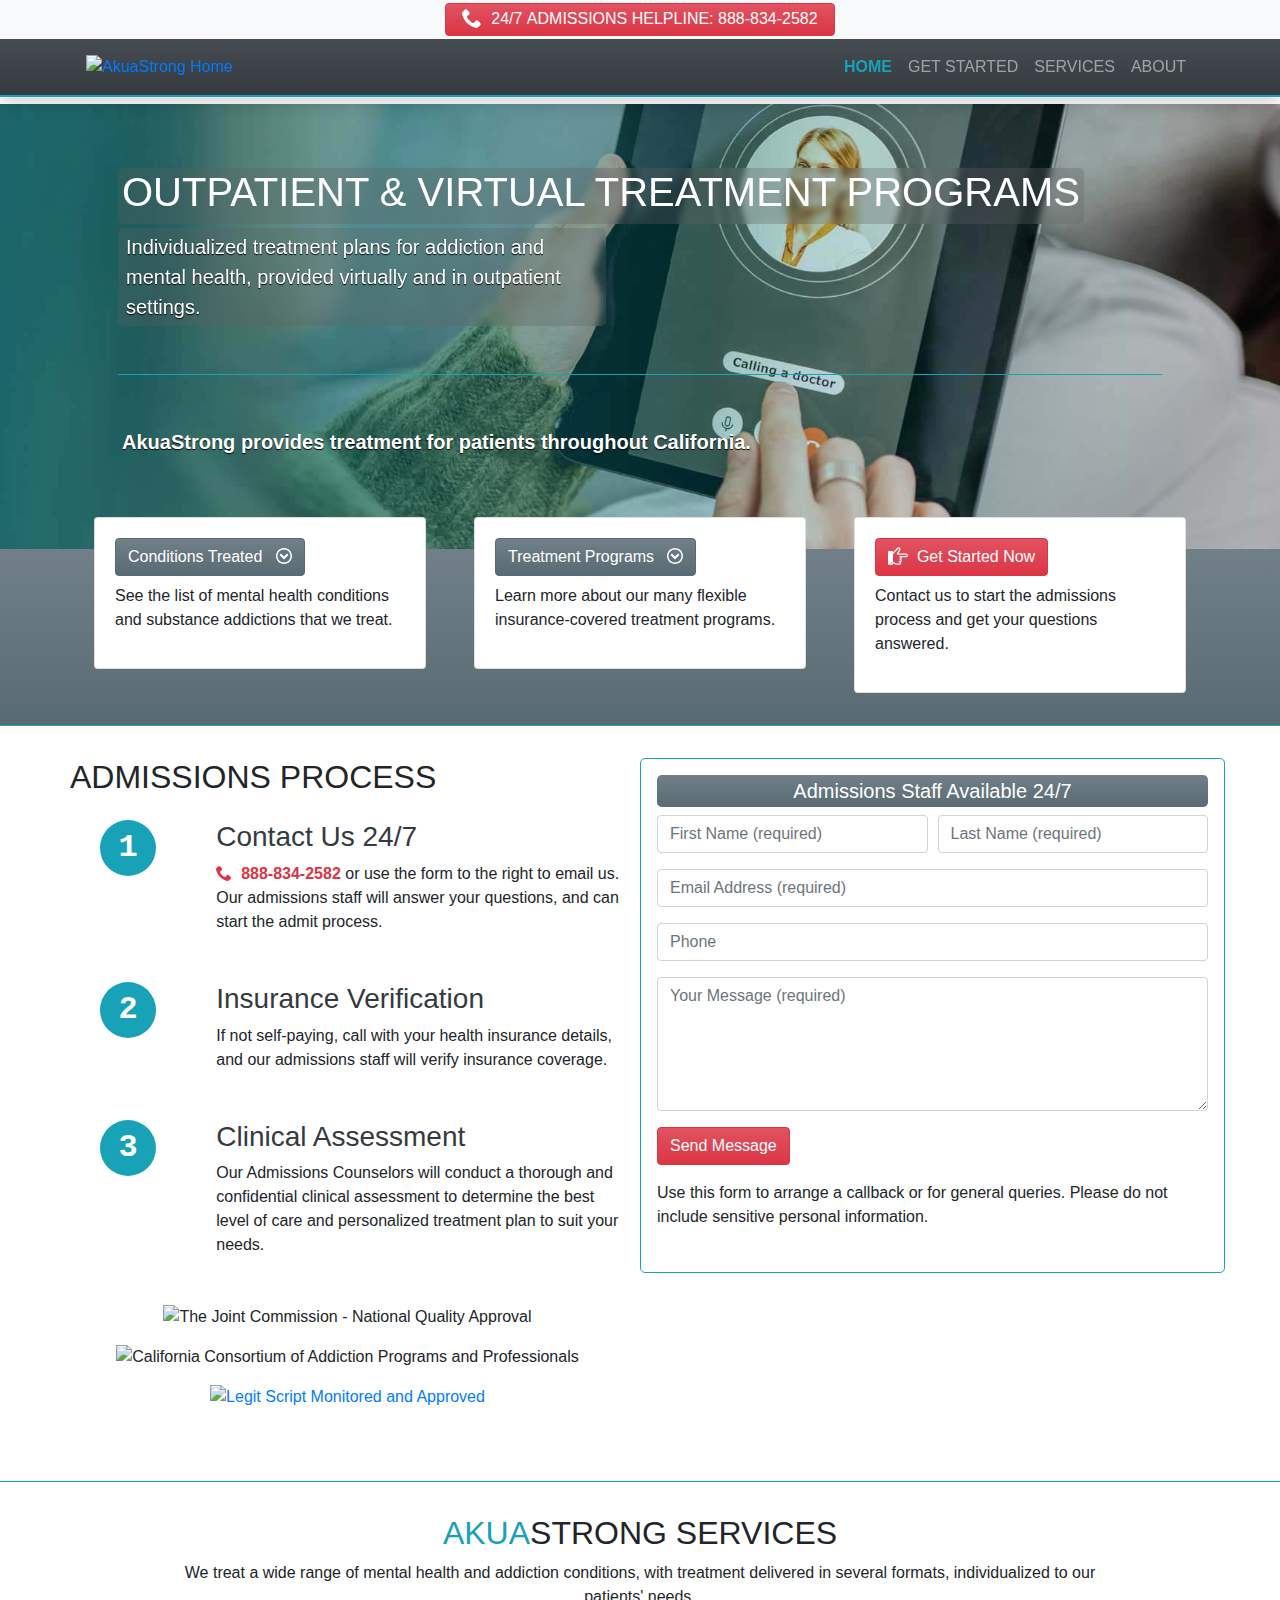
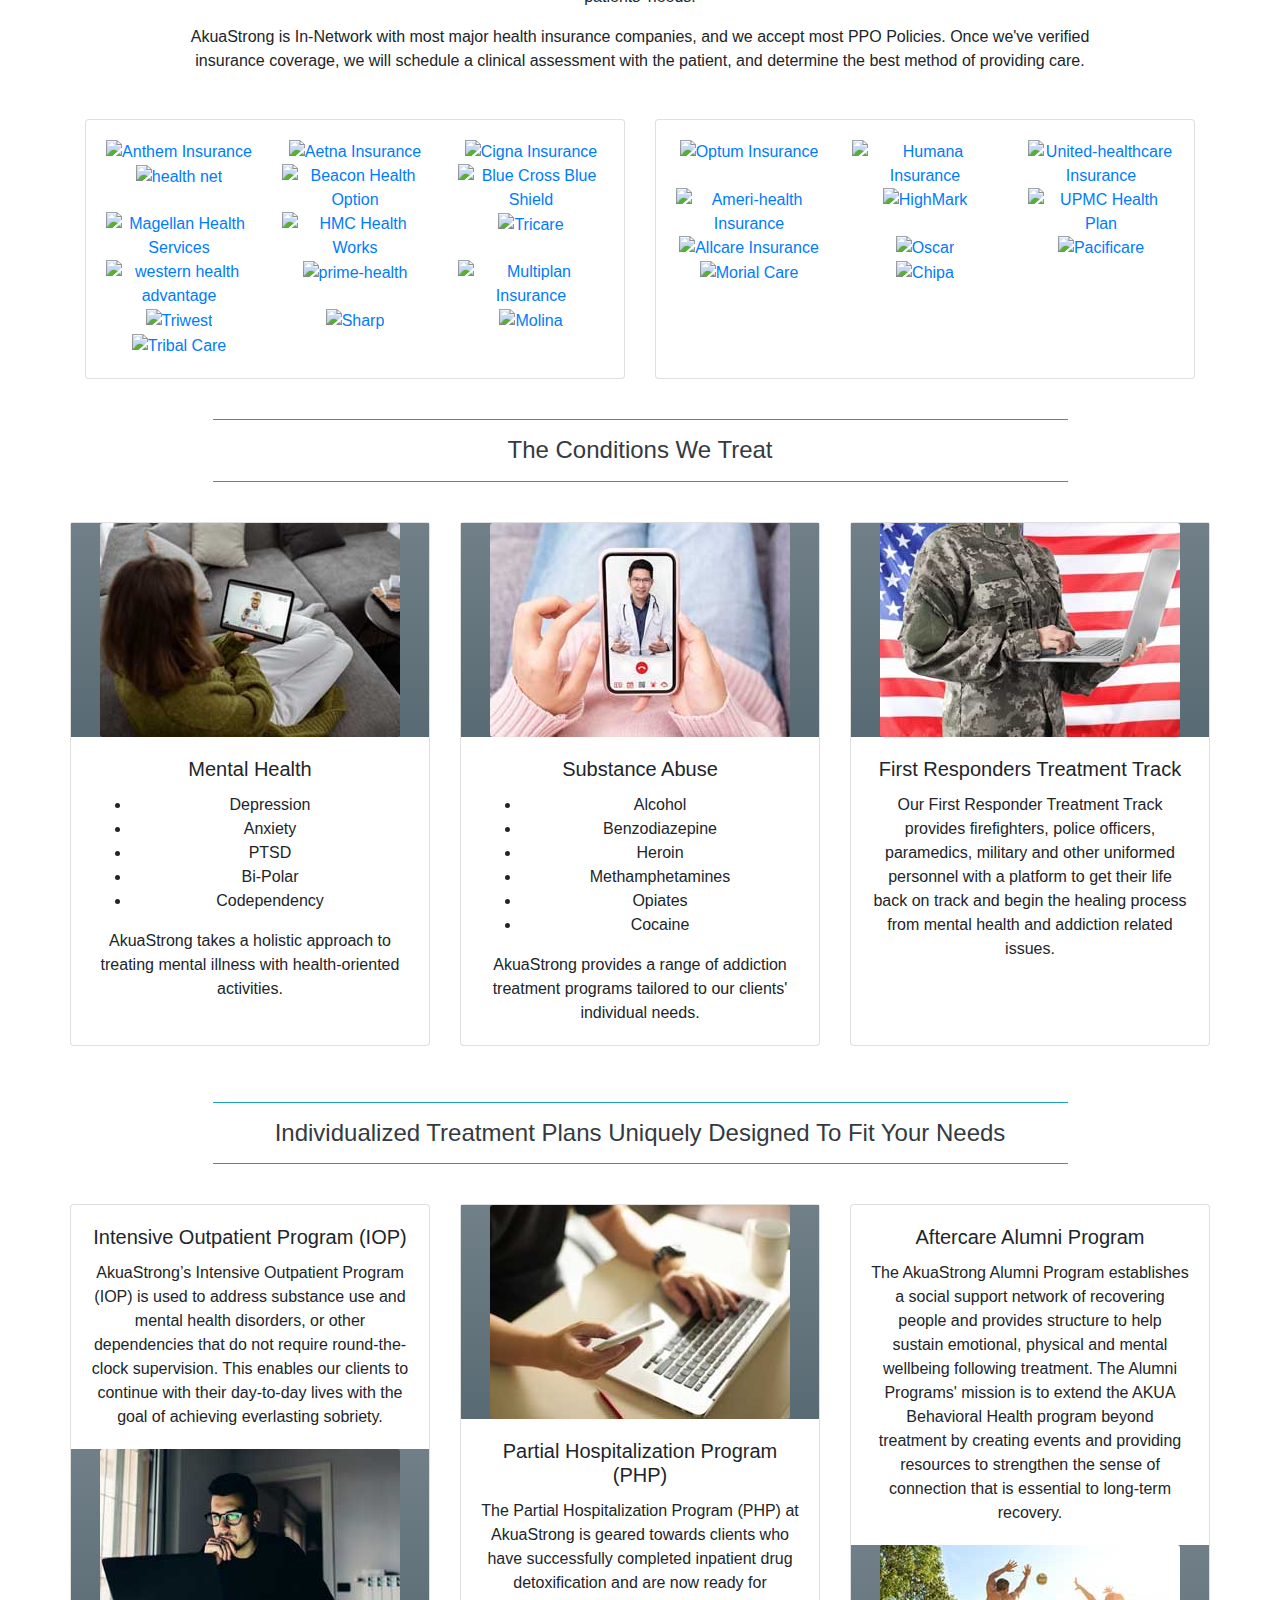
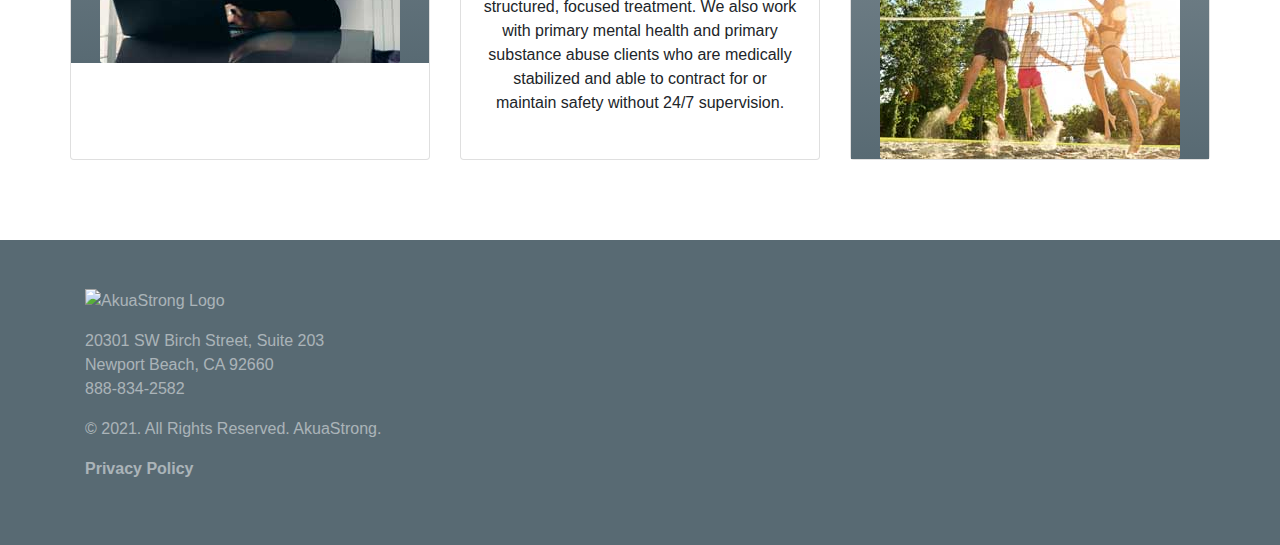
==== commit dbb98bf0: "logo changs footer" ====
--- a/index.html
+++ b/index.html
@@ -240,7 +240,7 @@
                      </div>
                      <div id="cert-panel" class="row text-center">
                         <div class="col-12 col-lg-6 justify-content-between"><img class="img-fluid my-2 mx-2 mx-md-4 mx-lg-2 mx-xl-4" src="images/JCAHO.png" alt="The Joint Commission - National Quality Approval"><img class="img-fluid my-2 mx-2 mx-md-4 mx-lg-2 mx-xl-4" src="images/CCAPP.png" alt="California Consortium of Addiction Programs and Professionals"><a href="https://www.legitscript.com/websites/akuastrong.com/" target="_blank" title="Verify LegitScript Approval"><img class="img-fluid my-2 mx-2 mx-md-4 mx-lg-2 mx-xl-4" src="https://static.legitscript.com/seals/7613308.png" alt="Legit Script Monitored and Approved"></a></div>
-                        <div class="col-12 col-lg-6"><img class="img-fluid my-2 mx-1 mx-md-2 mx-lg-4" src="images/naatp.png" alt="National Association of Addiction Treatment Providers"></div>
+                        
                      </div>
                   </section>
                </div>
@@ -430,7 +430,7 @@
                <div class="col-lg-8">
                   <p><img src="images/ASLogo-White.svg" height="50px" alt="AkuaStrong Logo"></p>
                   <p>20301 SW Birch Street, Suite 203<br/>Newport Beach, CA 92660<br/> 888-834-2582</p>
-                  <p>&copy; 2020. All Rights Reserved. AkuaStrong.</p>
+                  <p>&copy; 2021. All Rights Reserved. AkuaStrong.</p>
                   <p class="font-weight-bold"><a href="privacy-policy.html" class="text-white-50">Privacy Policy</a></p>
                </div>
             </div>
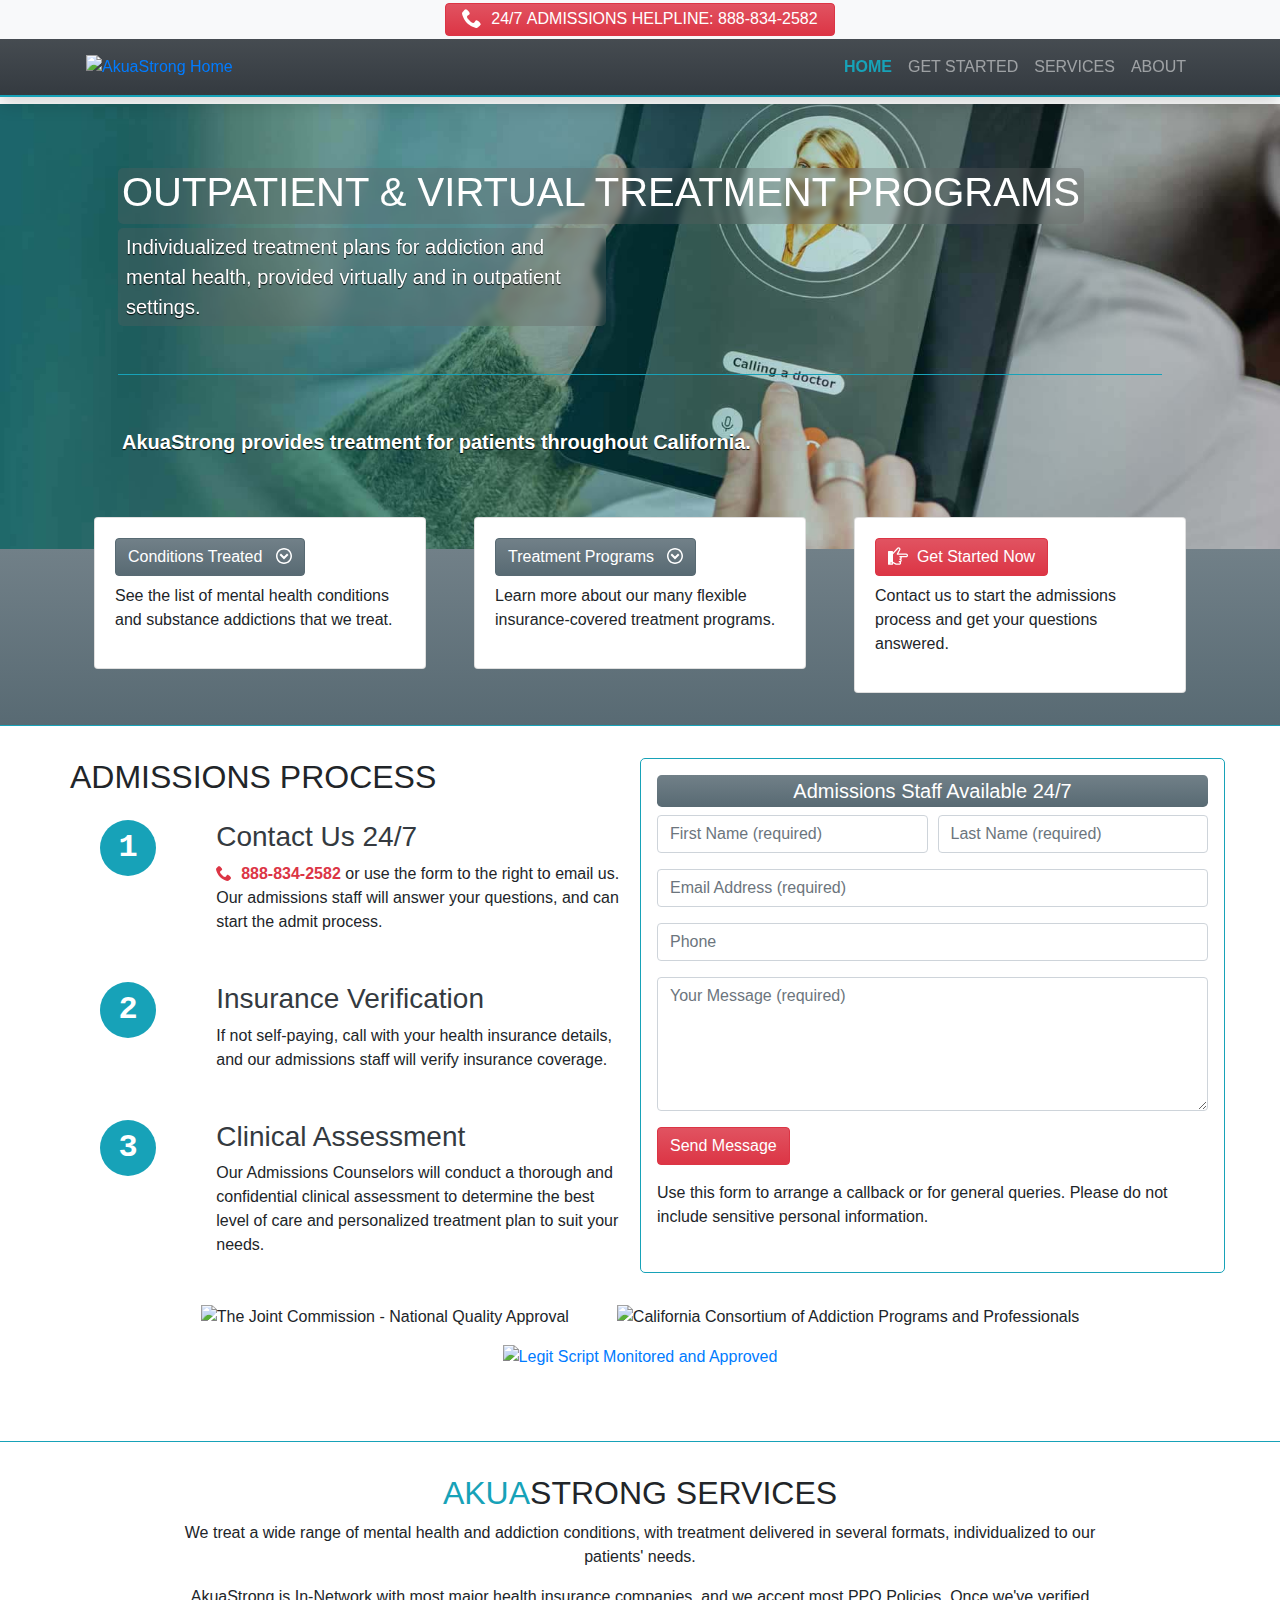
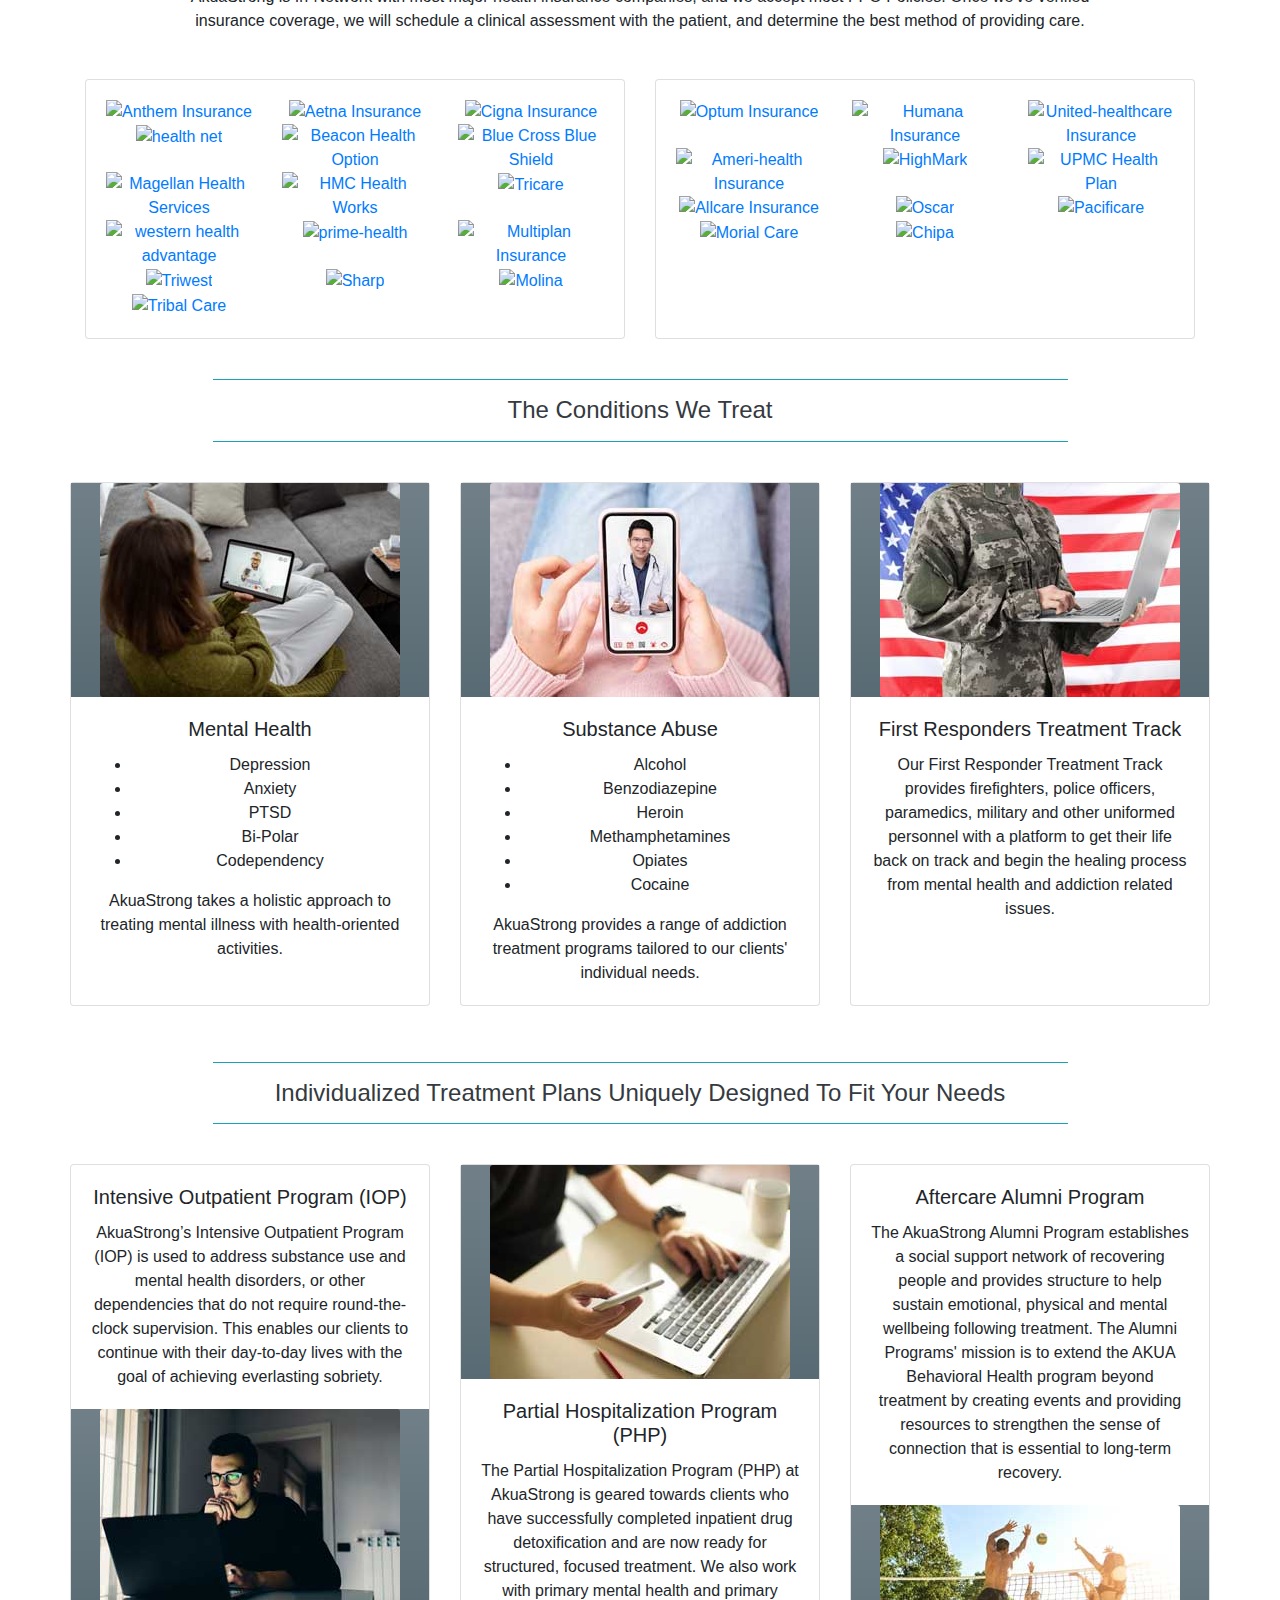
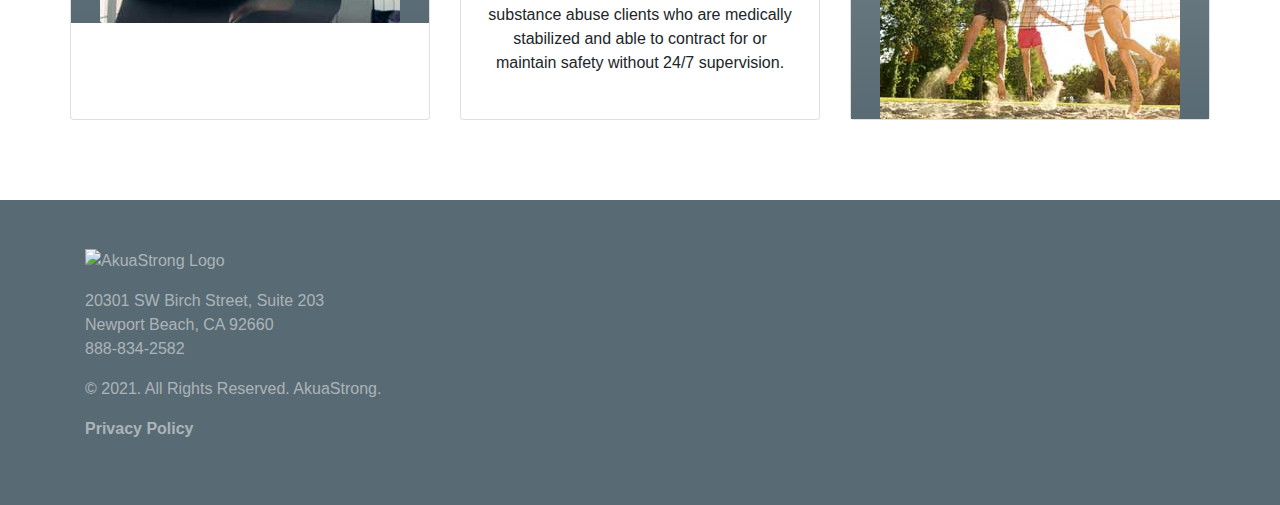
==== commit eb501d9d: "logo changs footer one" ====
--- a/index.html
+++ b/index.html
@@ -239,7 +239,7 @@
                         </div>
                      </div>
                      <div id="cert-panel" class="row text-center">
-                        <div class="col-12 col-lg-6 justify-content-between"><img class="img-fluid my-2 mx-2 mx-md-4 mx-lg-2 mx-xl-4" src="images/JCAHO.png" alt="The Joint Commission - National Quality Approval"><img class="img-fluid my-2 mx-2 mx-md-4 mx-lg-2 mx-xl-4" src="images/CCAPP.png" alt="California Consortium of Addiction Programs and Professionals"><a href="https://www.legitscript.com/websites/akuastrong.com/" target="_blank" title="Verify LegitScript Approval"><img class="img-fluid my-2 mx-2 mx-md-4 mx-lg-2 mx-xl-4" src="https://static.legitscript.com/seals/7613308.png" alt="Legit Script Monitored and Approved"></a></div>
+                        <div class="col-12 col-lg-12 justify-content-between"><img class="img-fluid my-2 mx-2 mx-md-4 mx-lg-2 mx-xl-4" src="images/JCAHO.png" alt="The Joint Commission - National Quality Approval"><img class="img-fluid my-2 mx-2 mx-md-4 mx-lg-2 mx-xl-4" src="images/CCAPP.png" alt="California Consortium of Addiction Programs and Professionals"><a href="https://www.legitscript.com/websites/akuastrong.com/" target="_blank" title="Verify LegitScript Approval"><img class="img-fluid my-2 mx-2 mx-md-4 mx-lg-2 mx-xl-4" src="https://static.legitscript.com/seals/7613308.png" alt="Legit Script Monitored and Approved"></a></div>
                         
                      </div>
                   </section>
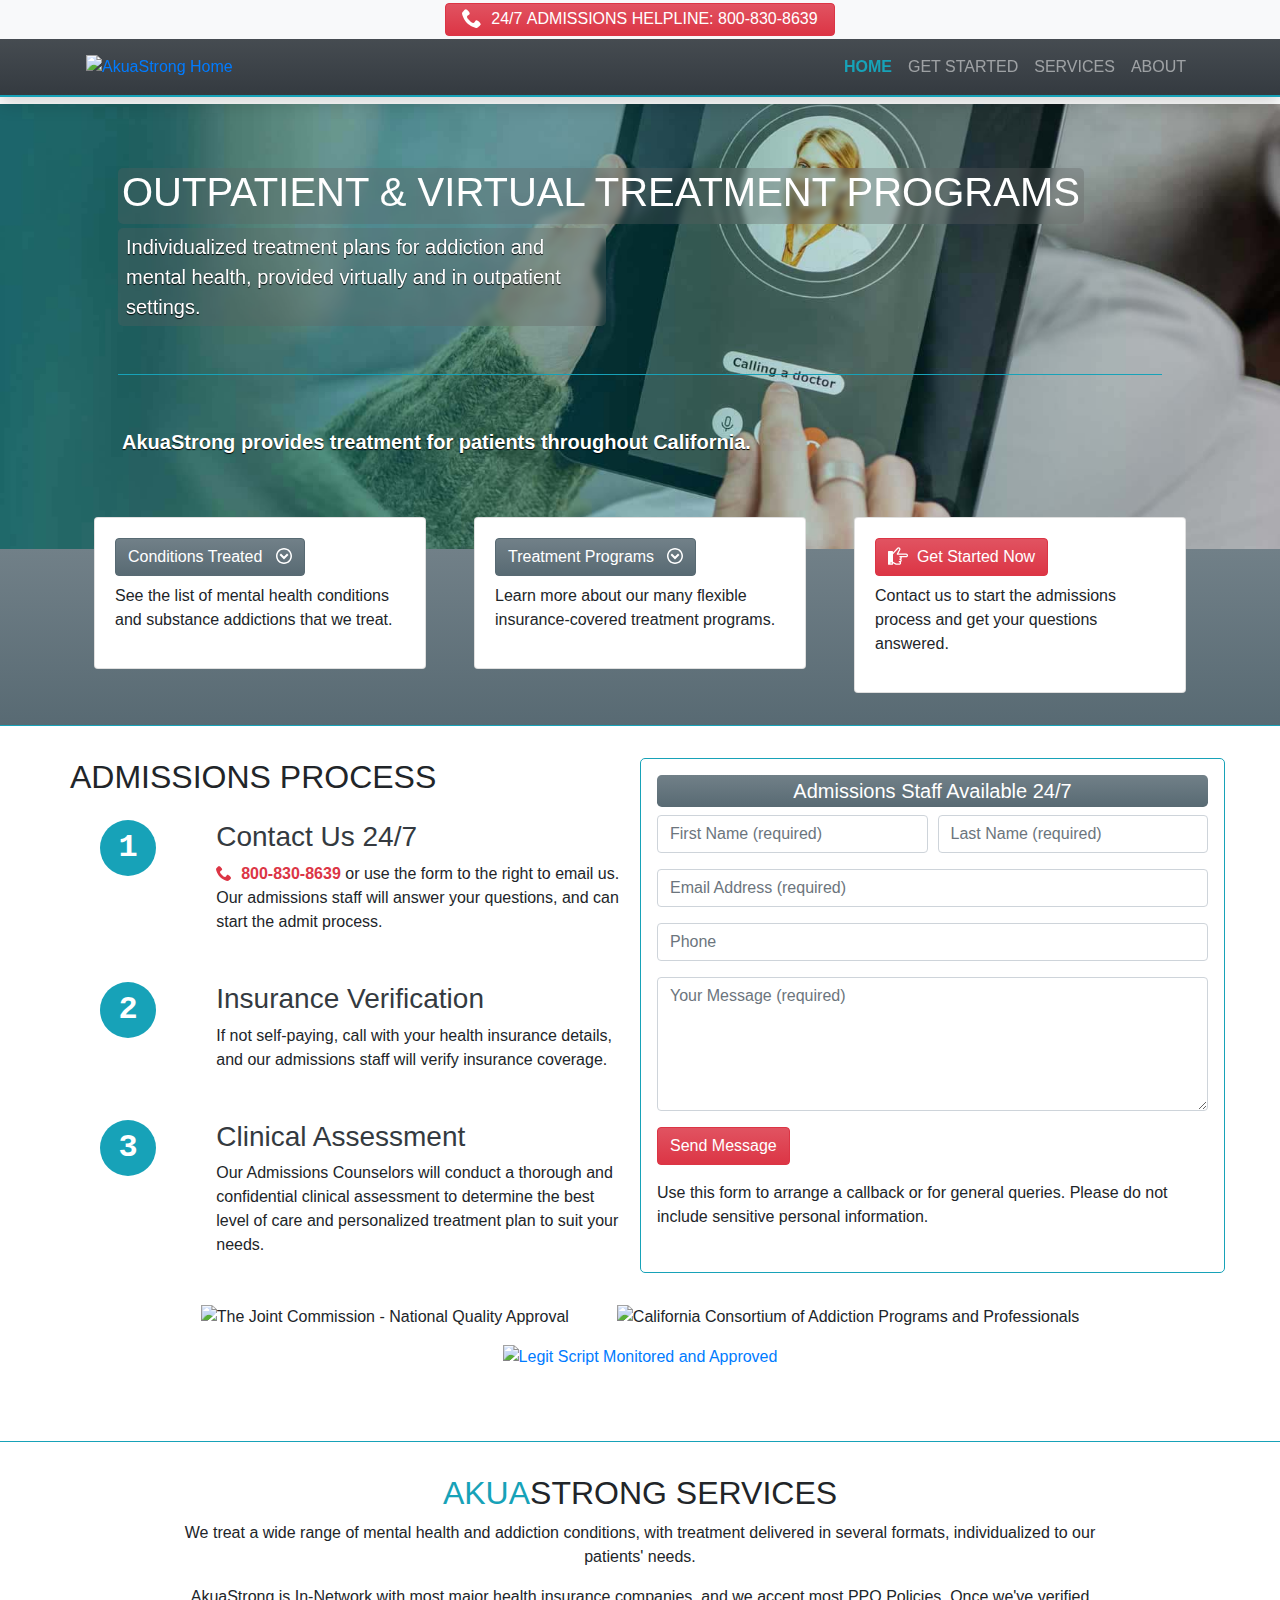
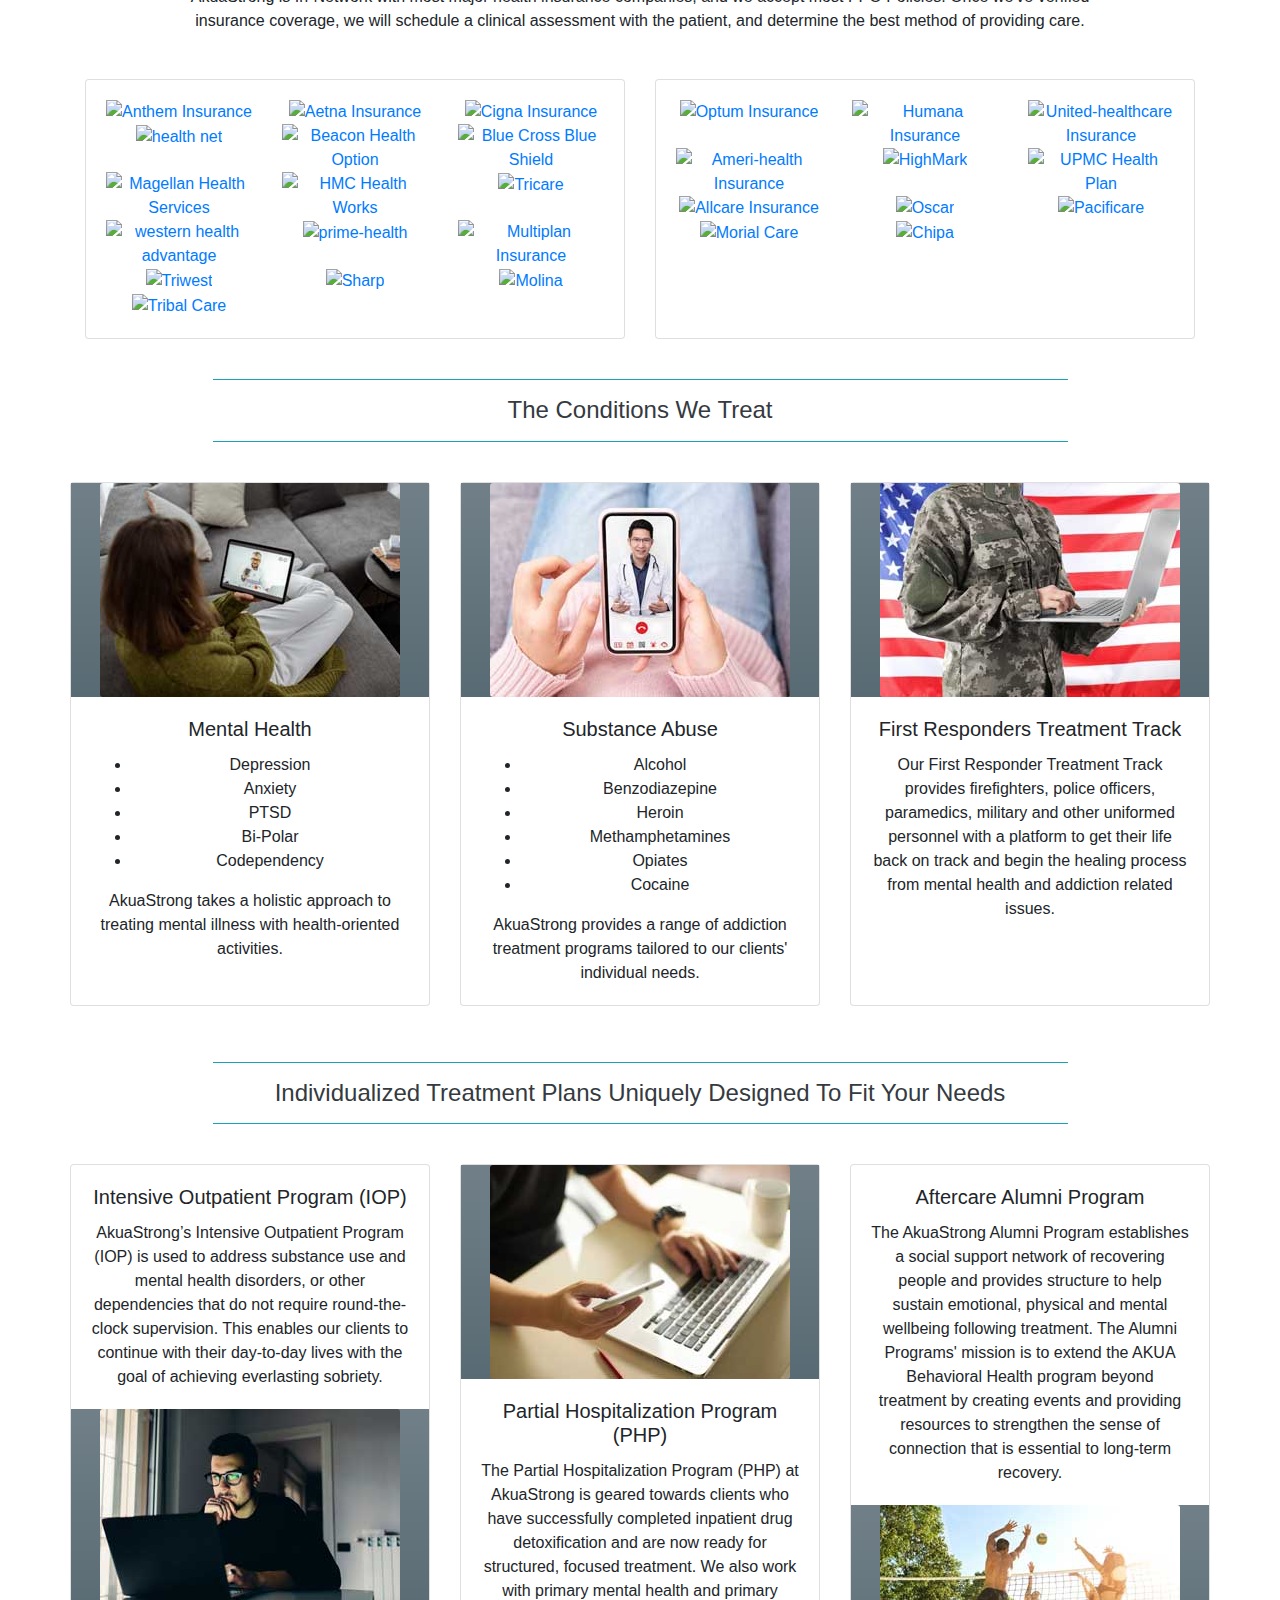
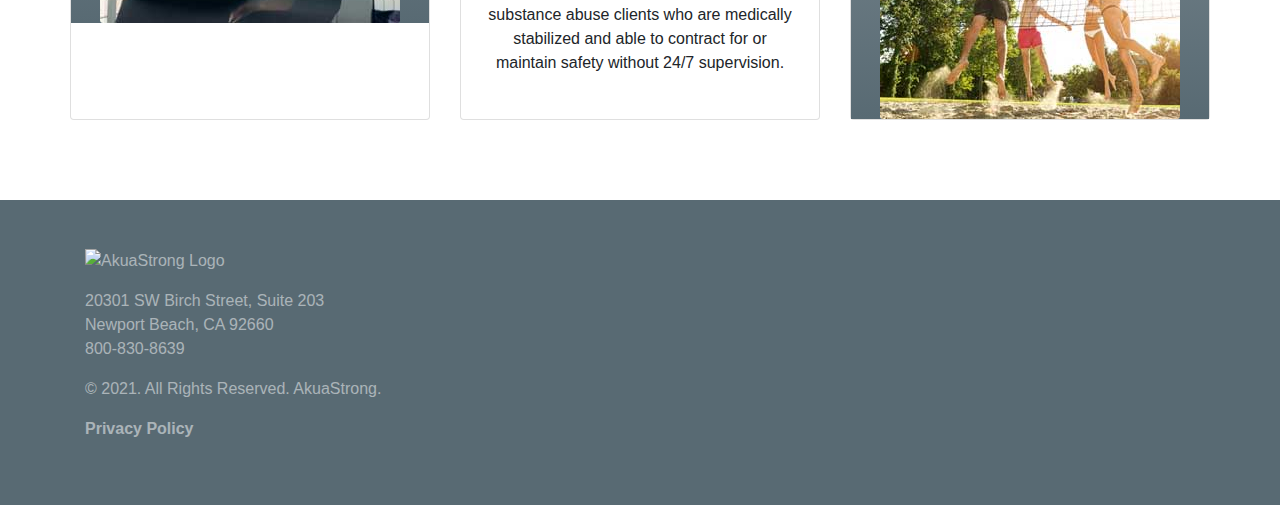
==== commit 2c9f8406: "logo changs footer number" ====
--- a/index.html
+++ b/index.html
@@ -62,11 +62,11 @@
             <div id="actionbar" class="container-fluid bg-light px-0">
                <div class="row">
                   <div class="col">
-                     <a class="btn btn-danger" href="tel:+1-888-834-2582" role="button">
+                     <a class="btn btn-danger" href="tel:+1-800-830-8639" role="button">
                         <svg class="icon icon-125 icon-phone">
                            <use xlink:href="#icon-phone"></use>
                         </svg>
-                        &nbsp;24/7 <span class="d-none d-sm-inline-block">ADMISSIONS</span>&nbsp;HELPLINE: 888-834-2582 
+                        &nbsp;24/7 <span class="d-none d-sm-inline-block">ADMISSIONS</span>&nbsp;HELPLINE: 800-830-8639 
                      </a>
                   </div>
                </div>
@@ -169,11 +169,11 @@
                                  <div class="col-9">
                                     <h3 class="text-dark">Contact Us 24/7</h3>
                                     <p>
-                                       <a class="text-danger font-weight-bold" href="tel:+1-888-834-2582">
+                                       <a class="text-danger font-weight-bold" href="tel:+1-800-830-8639">
                                           <svg class="icon icon-phone">
                                              <use xlink:href="#icon-phone"></use>
                                           </svg>
-                                          &nbsp;888-834-2582
+                                          &nbsp;800-830-8639
                                        </a>
                                        or use the form&nbsp;<span class="d-md-none">below</span><span class="d-none d-md-inline-block">to the right</span> to email us. Our admissions staff will answer your questions, and can start the admit process.
                                     </p>
@@ -429,7 +429,7 @@
             <div class="row">
                <div class="col-lg-8">
                   <p><img src="images/ASLogo-White.svg" height="50px" alt="AkuaStrong Logo"></p>
-                  <p>20301 SW Birch Street, Suite 203<br/>Newport Beach, CA 92660<br/> 888-834-2582</p>
+                  <p>20301 SW Birch Street, Suite 203<br/>Newport Beach, CA 92660<br/>800-830-8639</p>
                   <p>&copy; 2021. All Rights Reserved. AkuaStrong.</p>
                   <p class="font-weight-bold"><a href="privacy-policy.html" class="text-white-50">Privacy Policy</a></p>
                </div>
